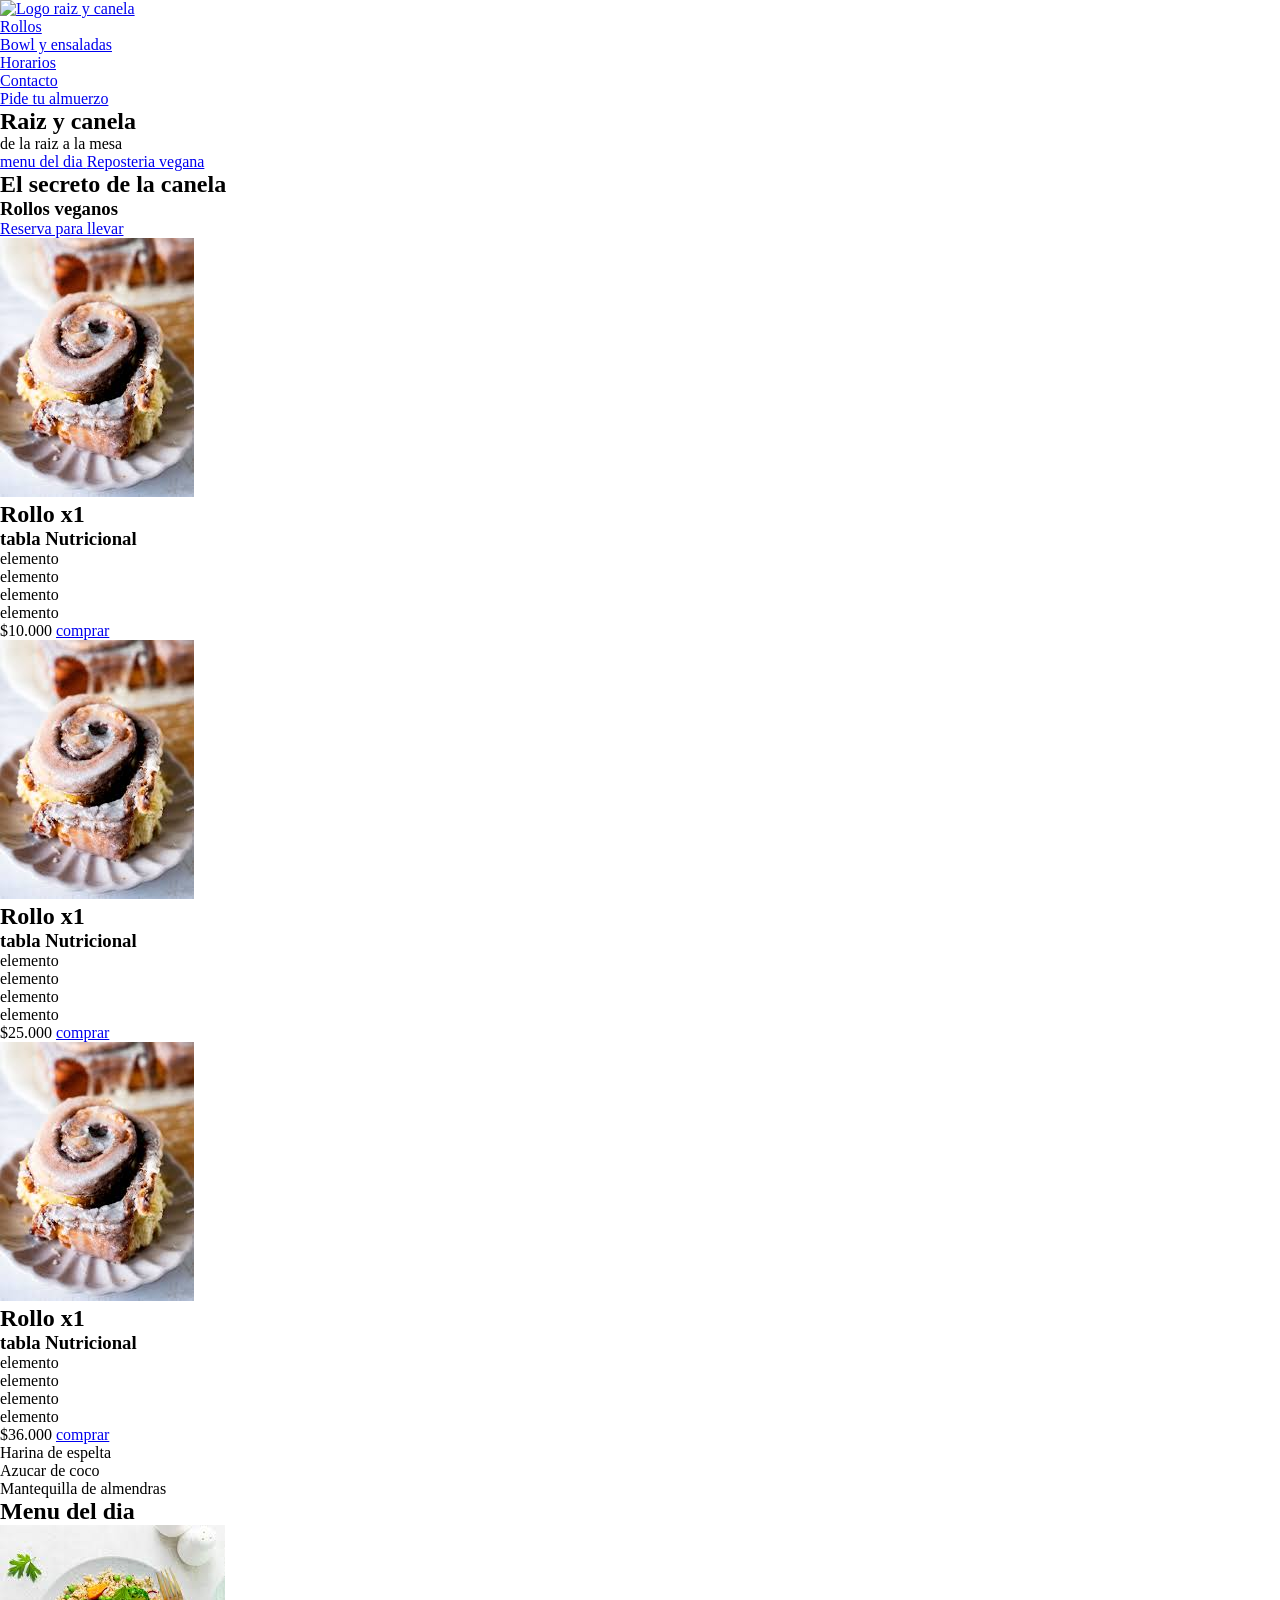
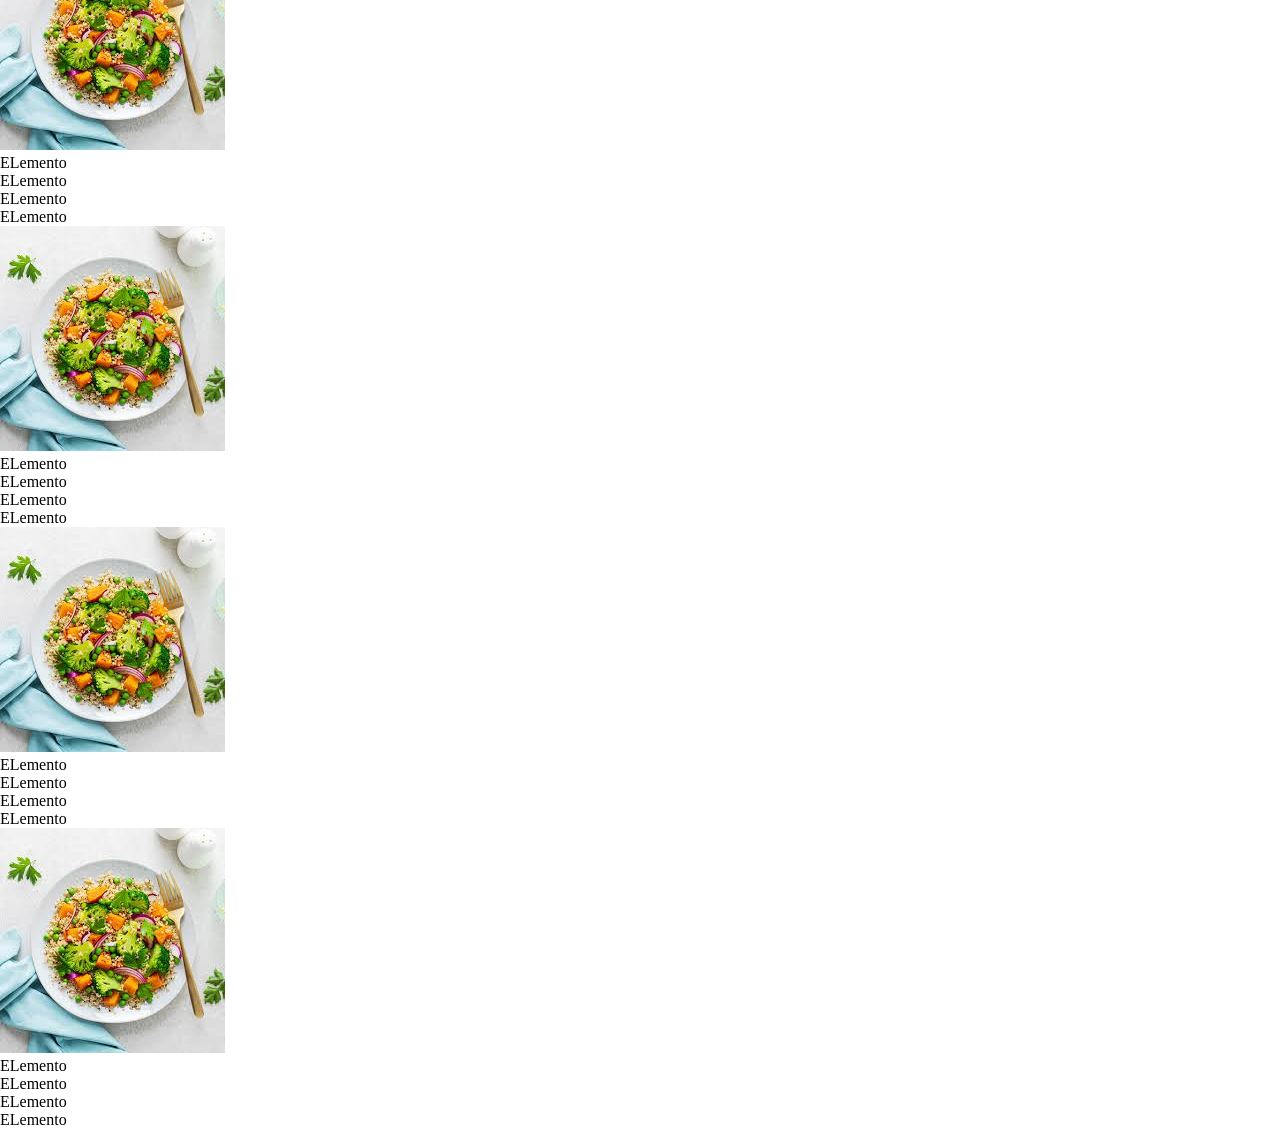
==== cafeteriavegana/home.html @ 57e5dc93 "Estructura header, hero, section de rollos" ====
<!DOCTYPE html>
<html lang="en">
<head>
    <meta charset="UTF-8">
    <meta name="viewport" content="width=device-width, initial-scale=1.0">
    <title>RAIZ Y CANELA | CAFETERIA</title>
    <link rel="stylesheet" href="style.css">
    <link rel="shortcut icon" href="img/faviconcafeteria.png" type="image/png">
</head>
<body>
    <header>
        <div class="logo">
            <a href="#">
                <img src="" alt="Logo raiz y canela">
            </a>
        </div>
        <nav>
            <ul>
                <li>
                    <a href="#">Rollos</a>
                </li>
                <li>
                    <a href="#">Bowl y ensaladas</a>
                </li>
                <li>
                     <a href="#">Horarios</a>
                </li>
                <li>
                     <a href="#">Contacto</a>
                </li>
            </ul>
        </nav>
        <div>
            <a href="https://wa.me/573206356365">Pide tu almuerzo</a>
        </div>
    </header>
    <section class="hero">
        <h1>Raiz y canela</h1>
        <p>de la raiz a la mesa</p>
        <div class="hero-botones">
            <a href="#">menu del dia </a>
            <a href="#">Reposteria vegana</a>
        </div>
    </section>
    <section class="Rollos">
        <div class="rollos-contenido">
            <div class="rollos-descripcion">
                <h2>El secreto de la canela</h2>
                <h3>Rollos veganos</h3>
                <a href="https://wa.me/573245672290">Reserva para llevar</a>
            </div>
            <div class="rollos-productos">
                <article class="produto">
                    <img src="img/foto-producto.jpg" alt="rollo de canela x1">
                    <h2>Rollo x1</h2>
                    <h3>tabla Nutricional</h3>
                    <ul>
                        <li>elemento</li>
                        <li>elemento</li>
                        <li>elemento</li>
                        <li>elemento</li>

                    </ul>
                    <div class="precio">
                        <span>$10.000</span>
                        <a href="https://wa.me/573104235567">comprar</a>
                    </div>
                </article>

                <article class="produto">
                    <img src="img/foto-producto.jpg" alt="rollo de canela x4">
                    <h2>Rollo x1</h2>
                    <h3>tabla Nutricional</h3>
                    <ul>
                        <li>elemento</li>
                        <li>elemento</li>
                        <li>elemento</li>
                        <li>elemento</li>

                    </ul>
                    <div class="precio">
                        <span>$25.000</span>
                        <a href="https://wa.me/573104235567">comprar</a>
                    </div>
                </article>

                <article class="produto">
                    <img src="img/foto-producto.jpg" alt="rollo de canela x6">
                    <h2>Rollo x1</h2>
                    <h3>tabla Nutricional</h3>
                    <ul>
                        <li>elemento</li>
                        <li>elemento</li>
                        <li>elemento</li>
                        <li>elemento</li>

                    </ul>
                    <div class="precio">
                        <span>$36.000</span>
                        <a href="https://wa.me/573104235567">comprar</a>
                    </div>
                </article>
            </div>
        </div>
        <div class="rollos-ingredientes">
            <div class="rollos-ingredientes">Harina de espelta</div>
            <div class="rollos-ingredientes">Azucar de coco</div>
            <div class="rollos-ingredientes">Mantequilla de almendras</div>
        </div>
    </section>
    <section class="menu-dia">
        <h2>Menu del dia</h2>
        <div class="menu-items">
            <article class="opcion-almuerzo">
                <img src="img/vegano.jpg" alt="Almuerzo tipo 1">
                <ul>
                    <li>ELemento</li>
                    <li>ELemento</li>
                    <li>ELemento</li>
                    <li>ELemento</li>
                </ul>
            </article>
             <article class="opcion-almuerzo">
                <img src="img/vegano.jpg" alt="Almuerzo tipo 1">
                <ul>
                    <li>ELemento</li>
                    <li>ELemento</li>
                    <li>ELemento</li>
                    <li>ELemento</li>
                </ul>
            </article> 
            <article class="opcion-almuerzo">
                <img src="img/vegano.jpg" alt="Almuerzo tipo 1">
                <ul>
                    <li>ELemento</li>
                    <li>ELemento</li>
                    <li>ELemento</li>
                    <li>ELemento</li>
                </ul>
            </article>
             <article class="opcion-almuerzo">
                <img src="img/vegano.jpg" alt="Almuerzo tipo 1">
                <ul>
                    <li>ELemento</li>
                    <li>ELemento</li>
                    <li>ELemento</li>
                    <li>ELemento</li>
                </ul>
            </article>
        </div>
    </section>
</body>
</html>
---- cafeteriavegana/style.css ----
*{
     margin: 0;
    padding: 0;
    box-sizing: border-box;
    
}
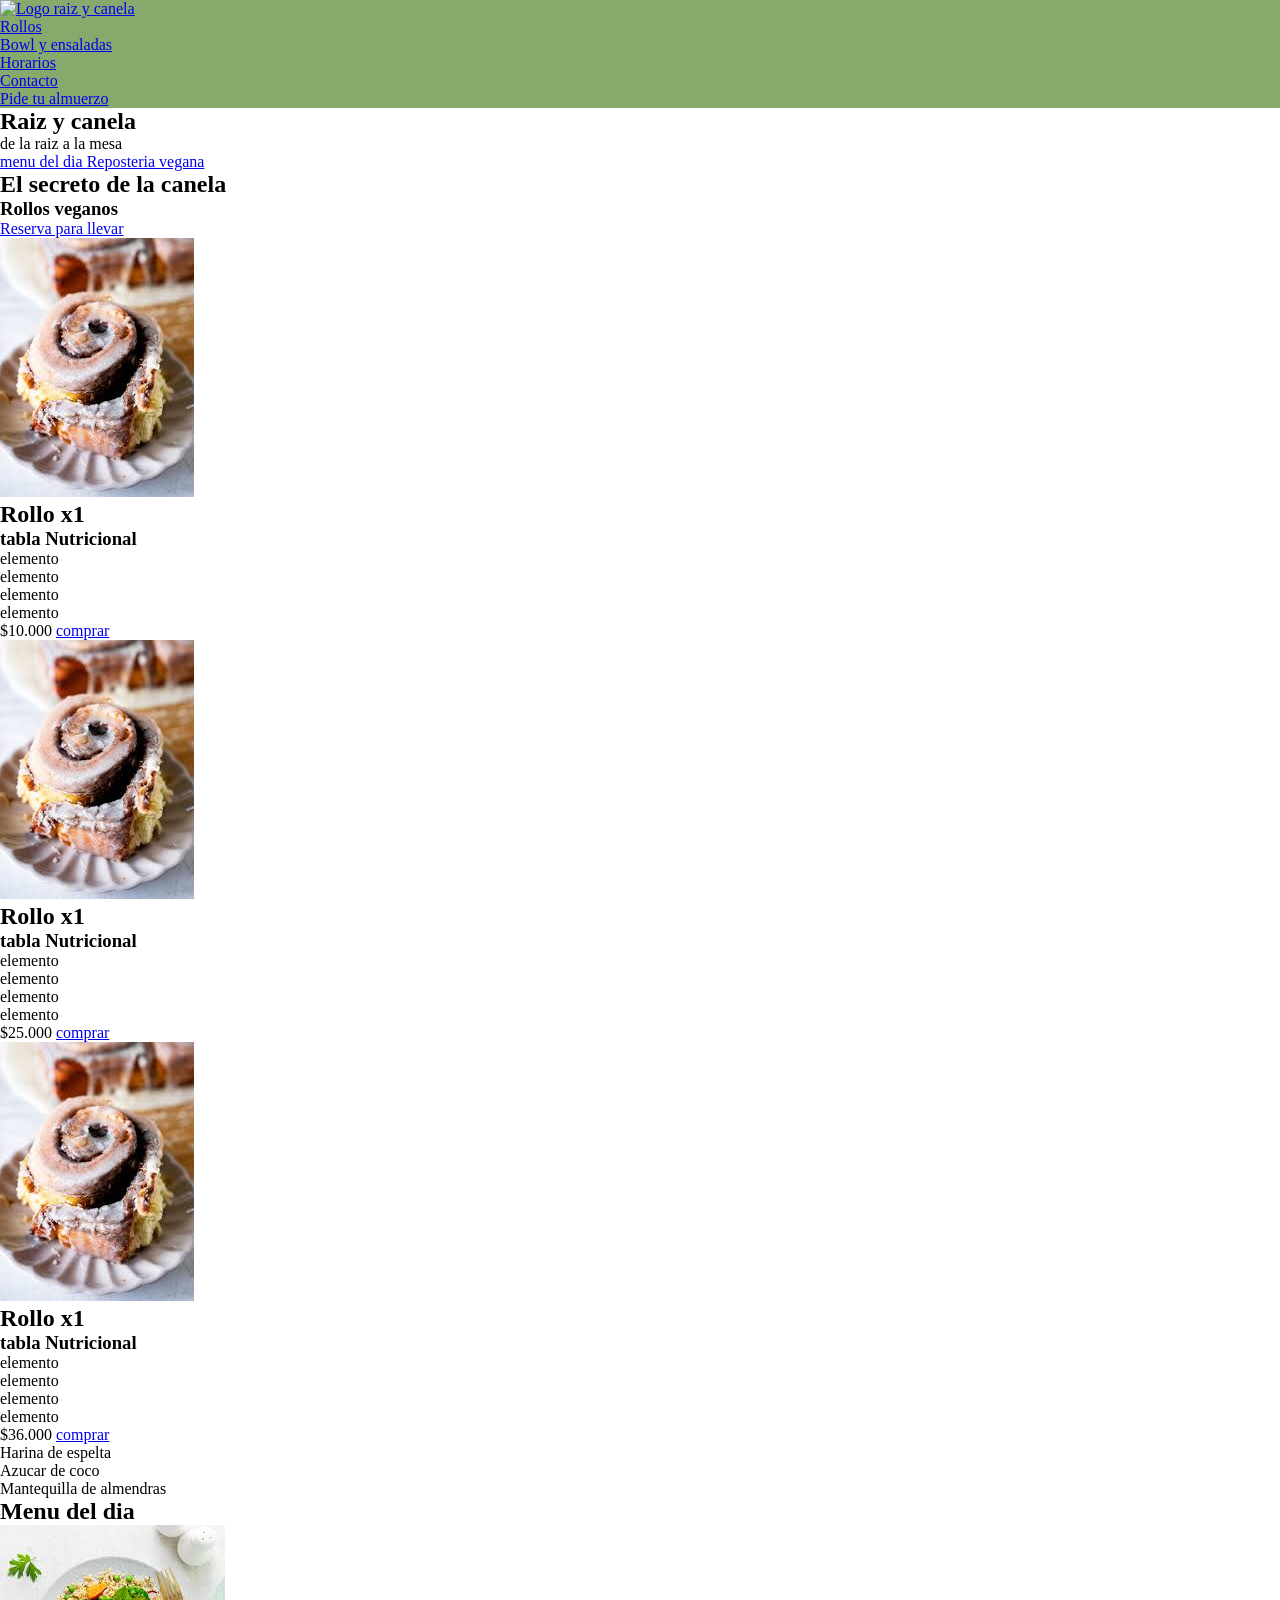
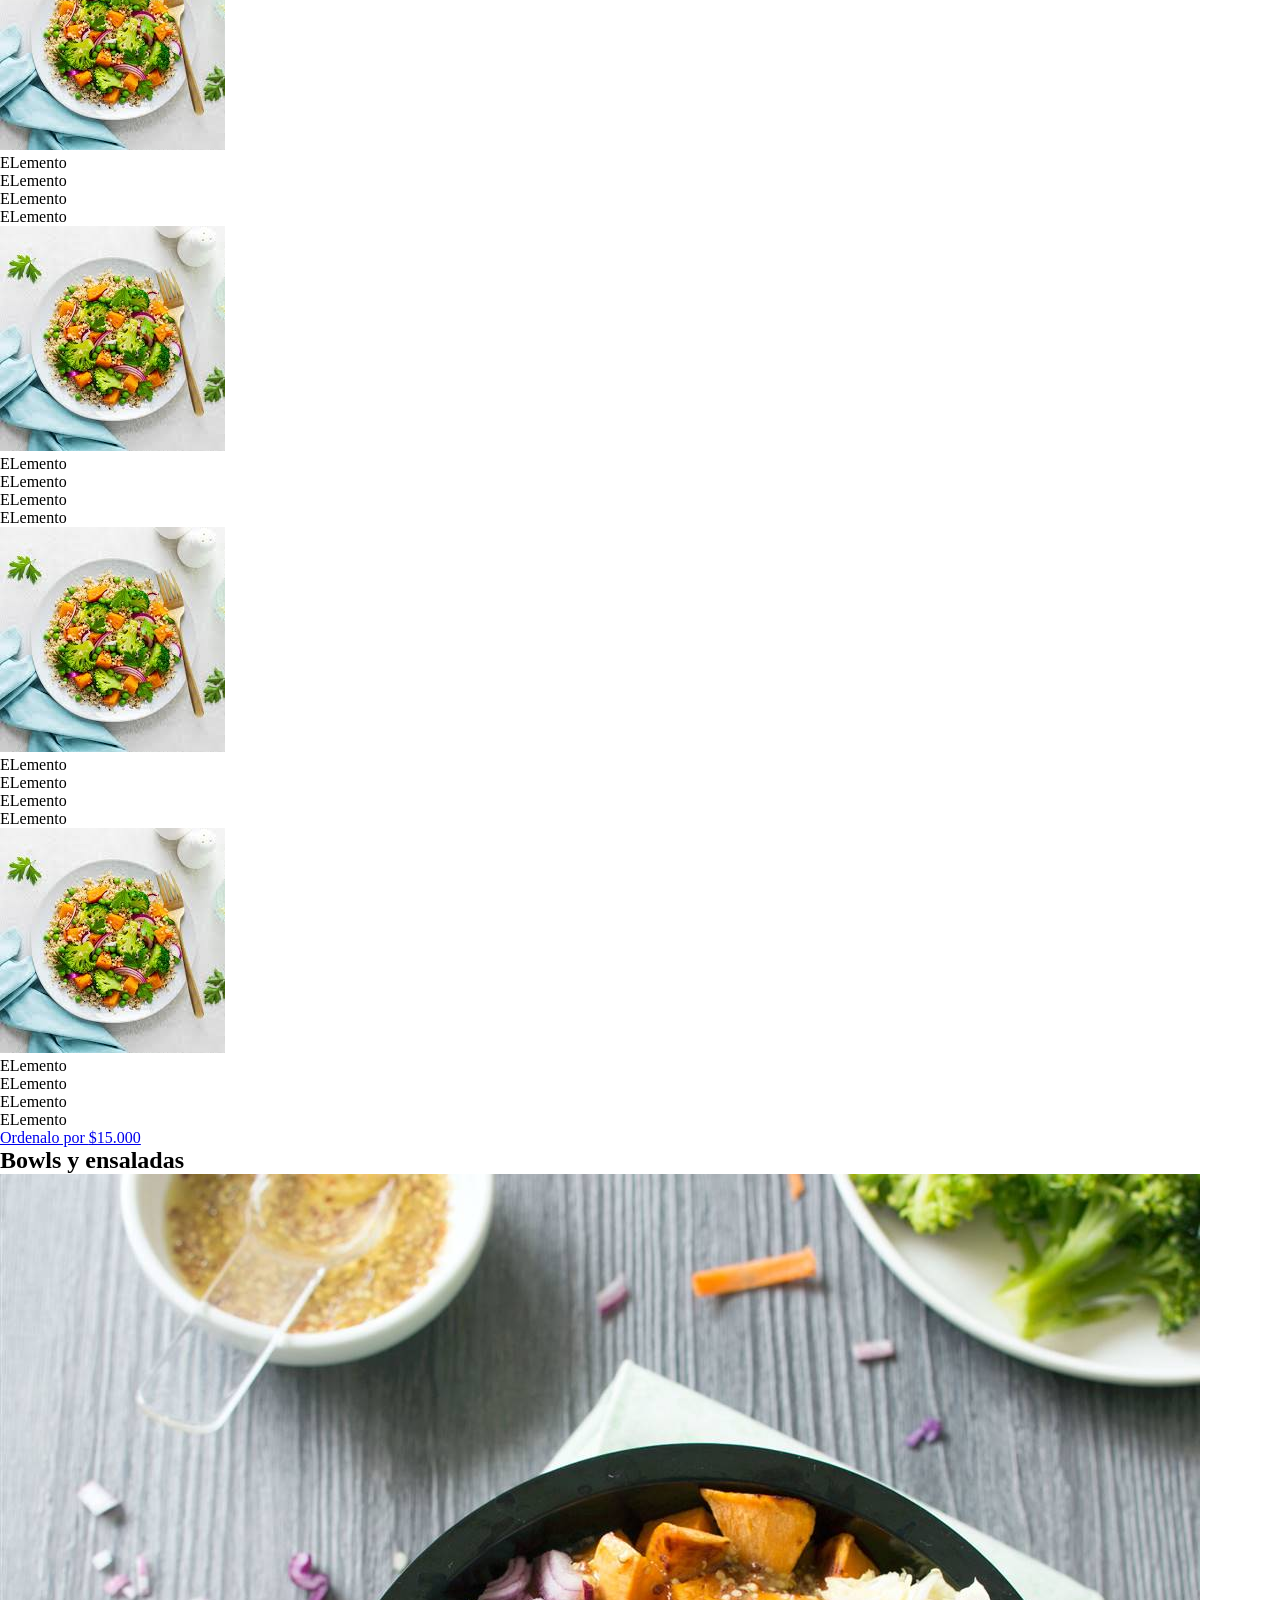
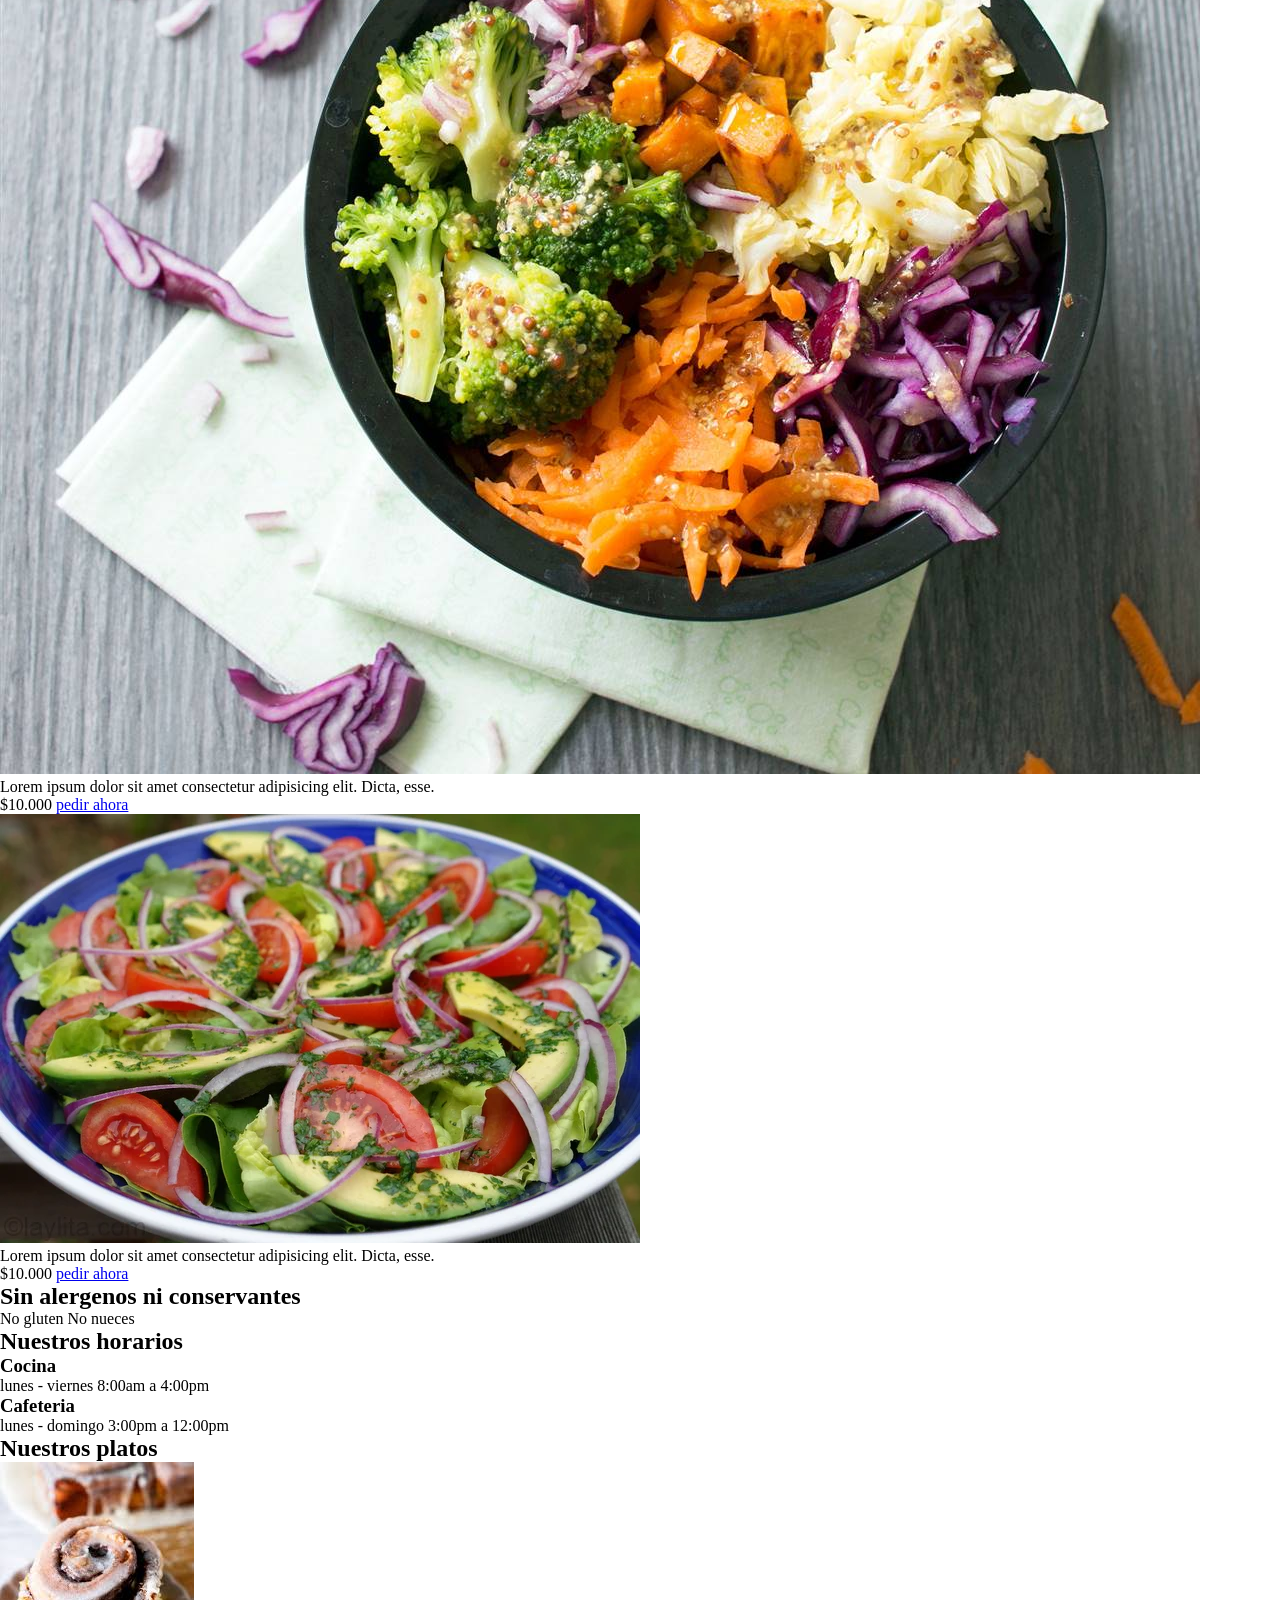
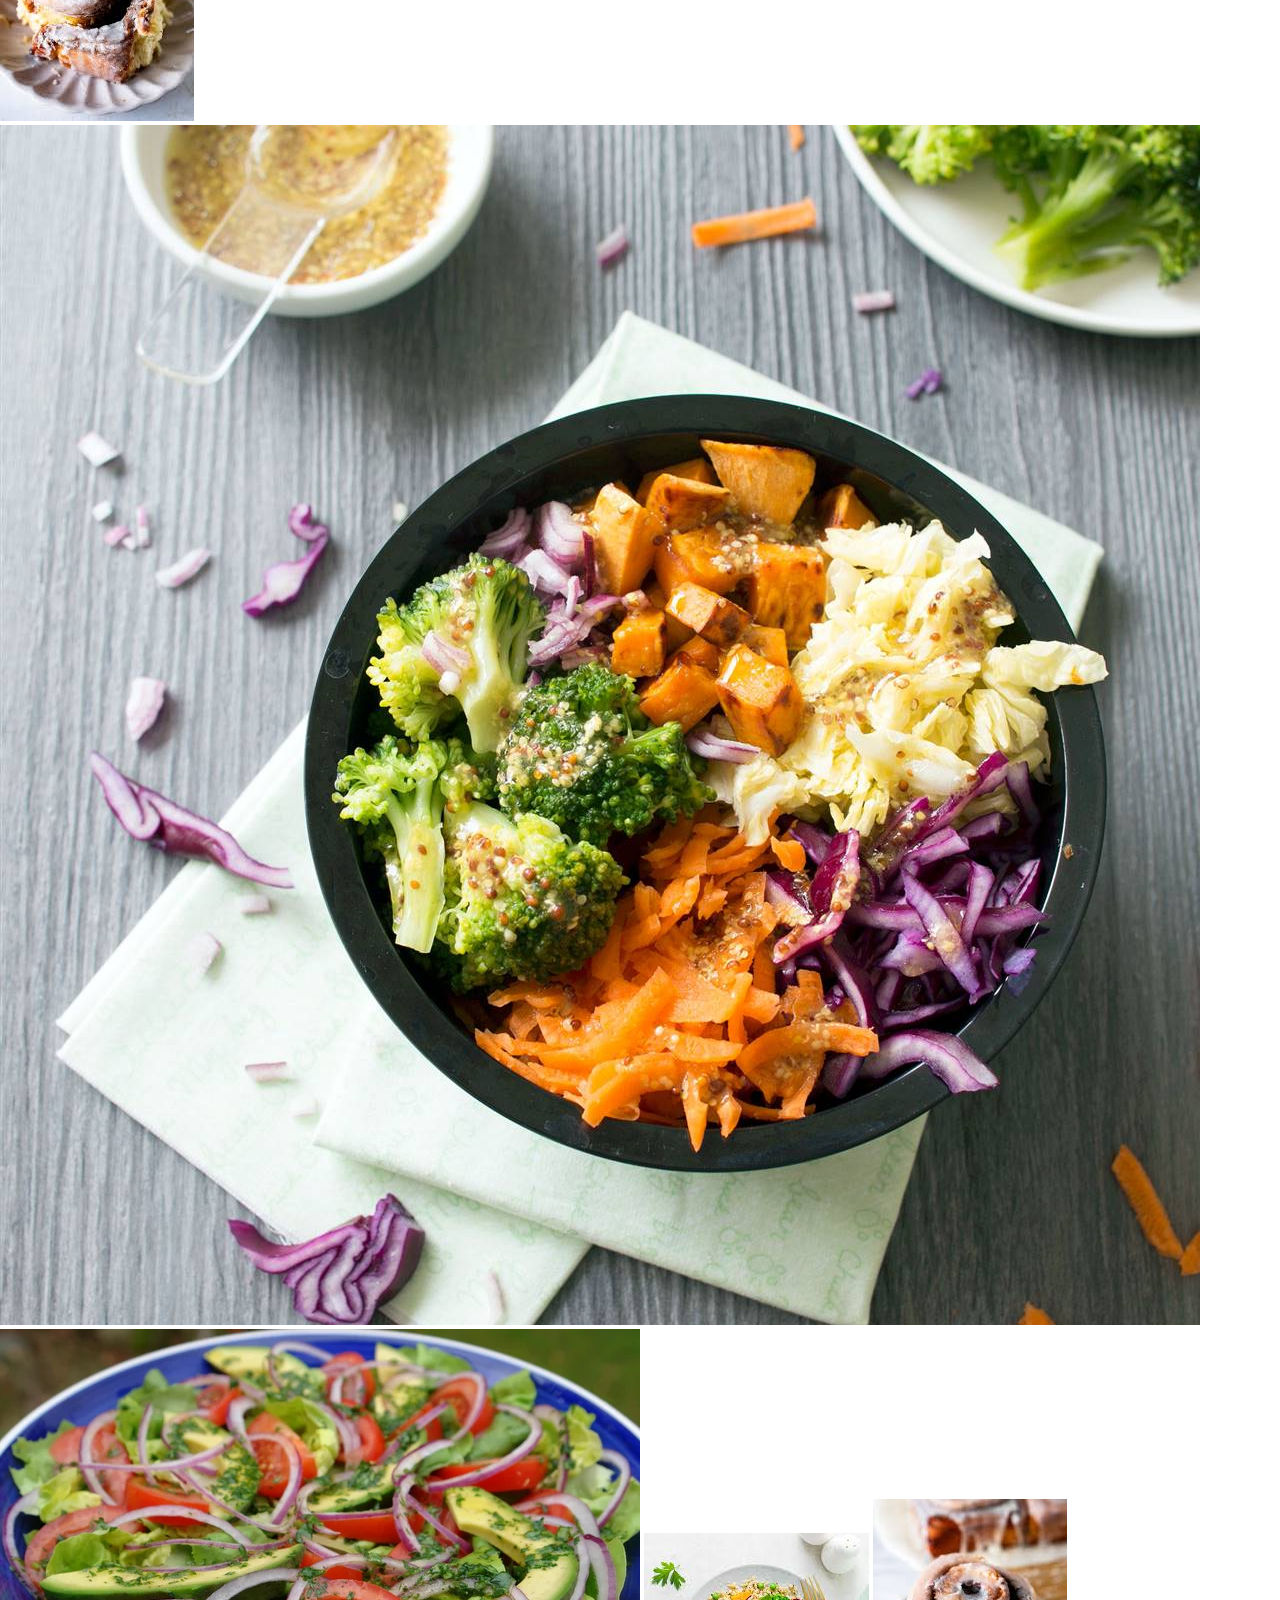
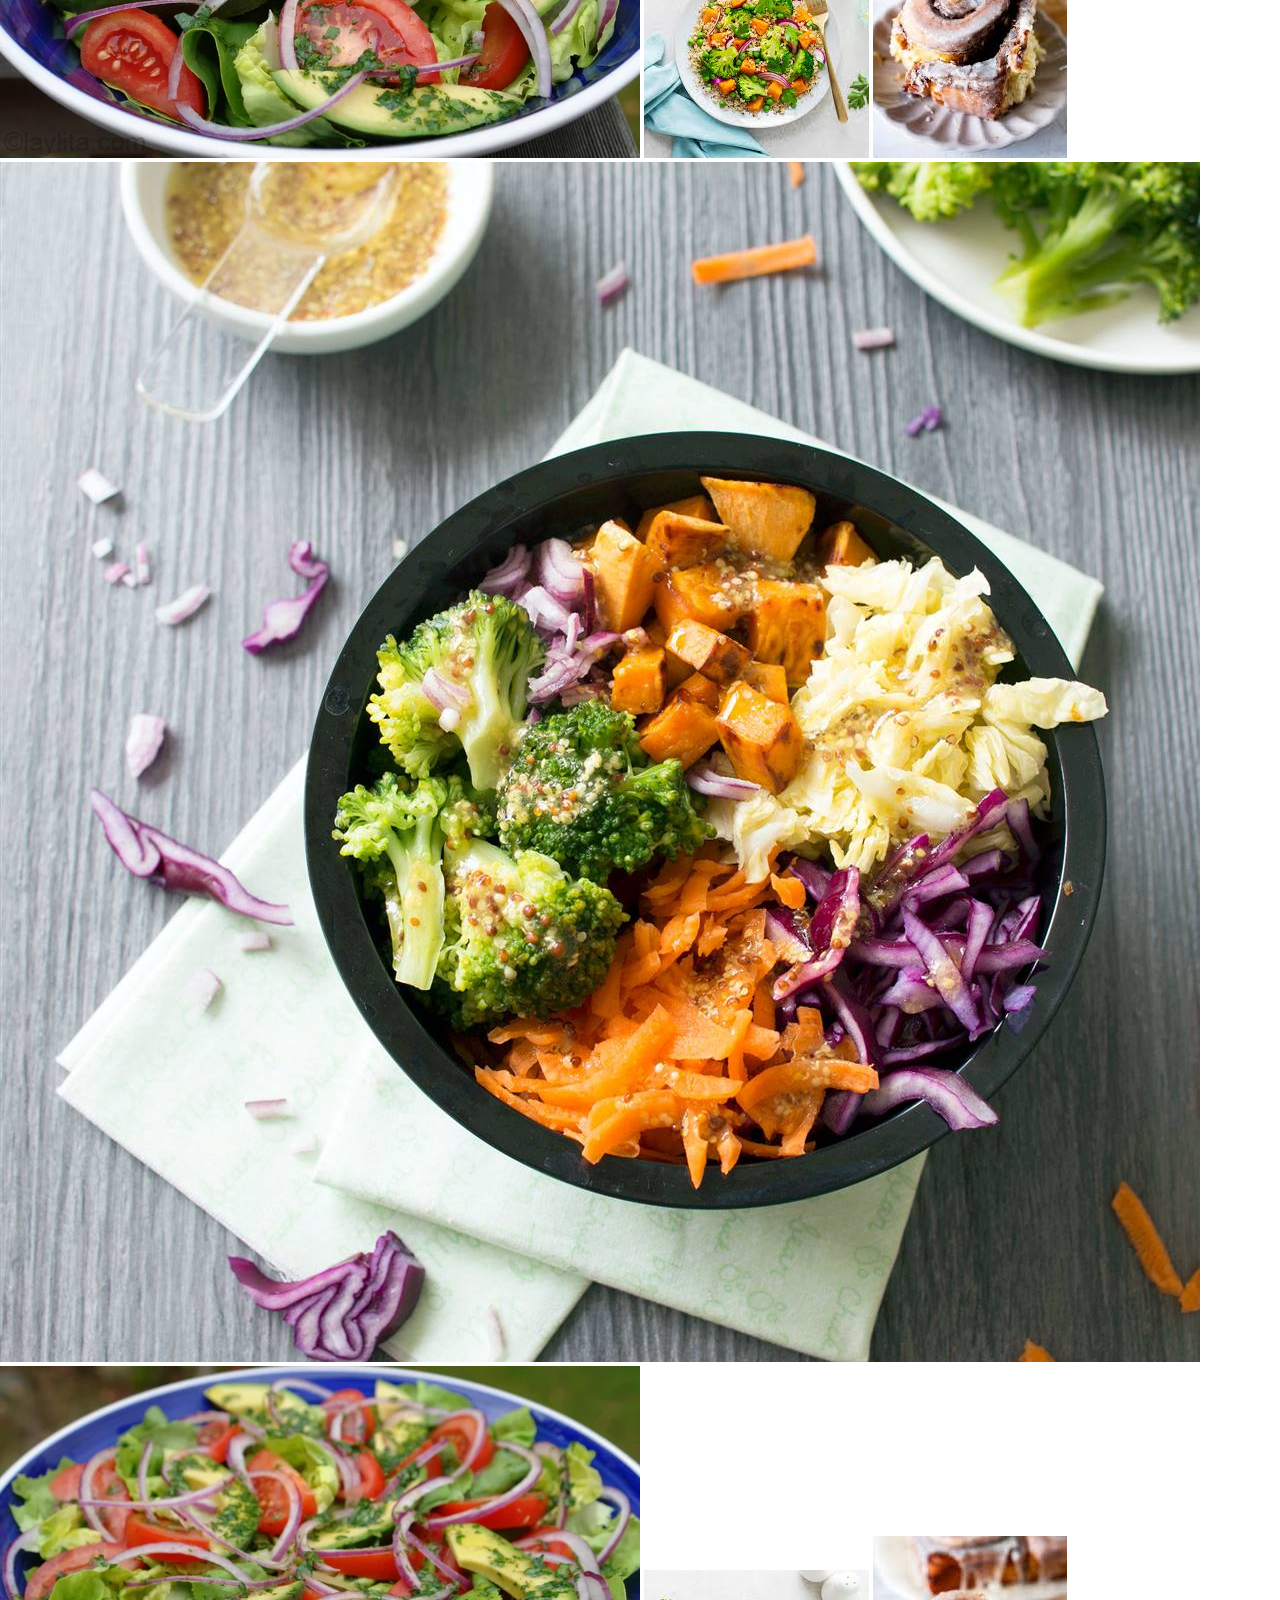
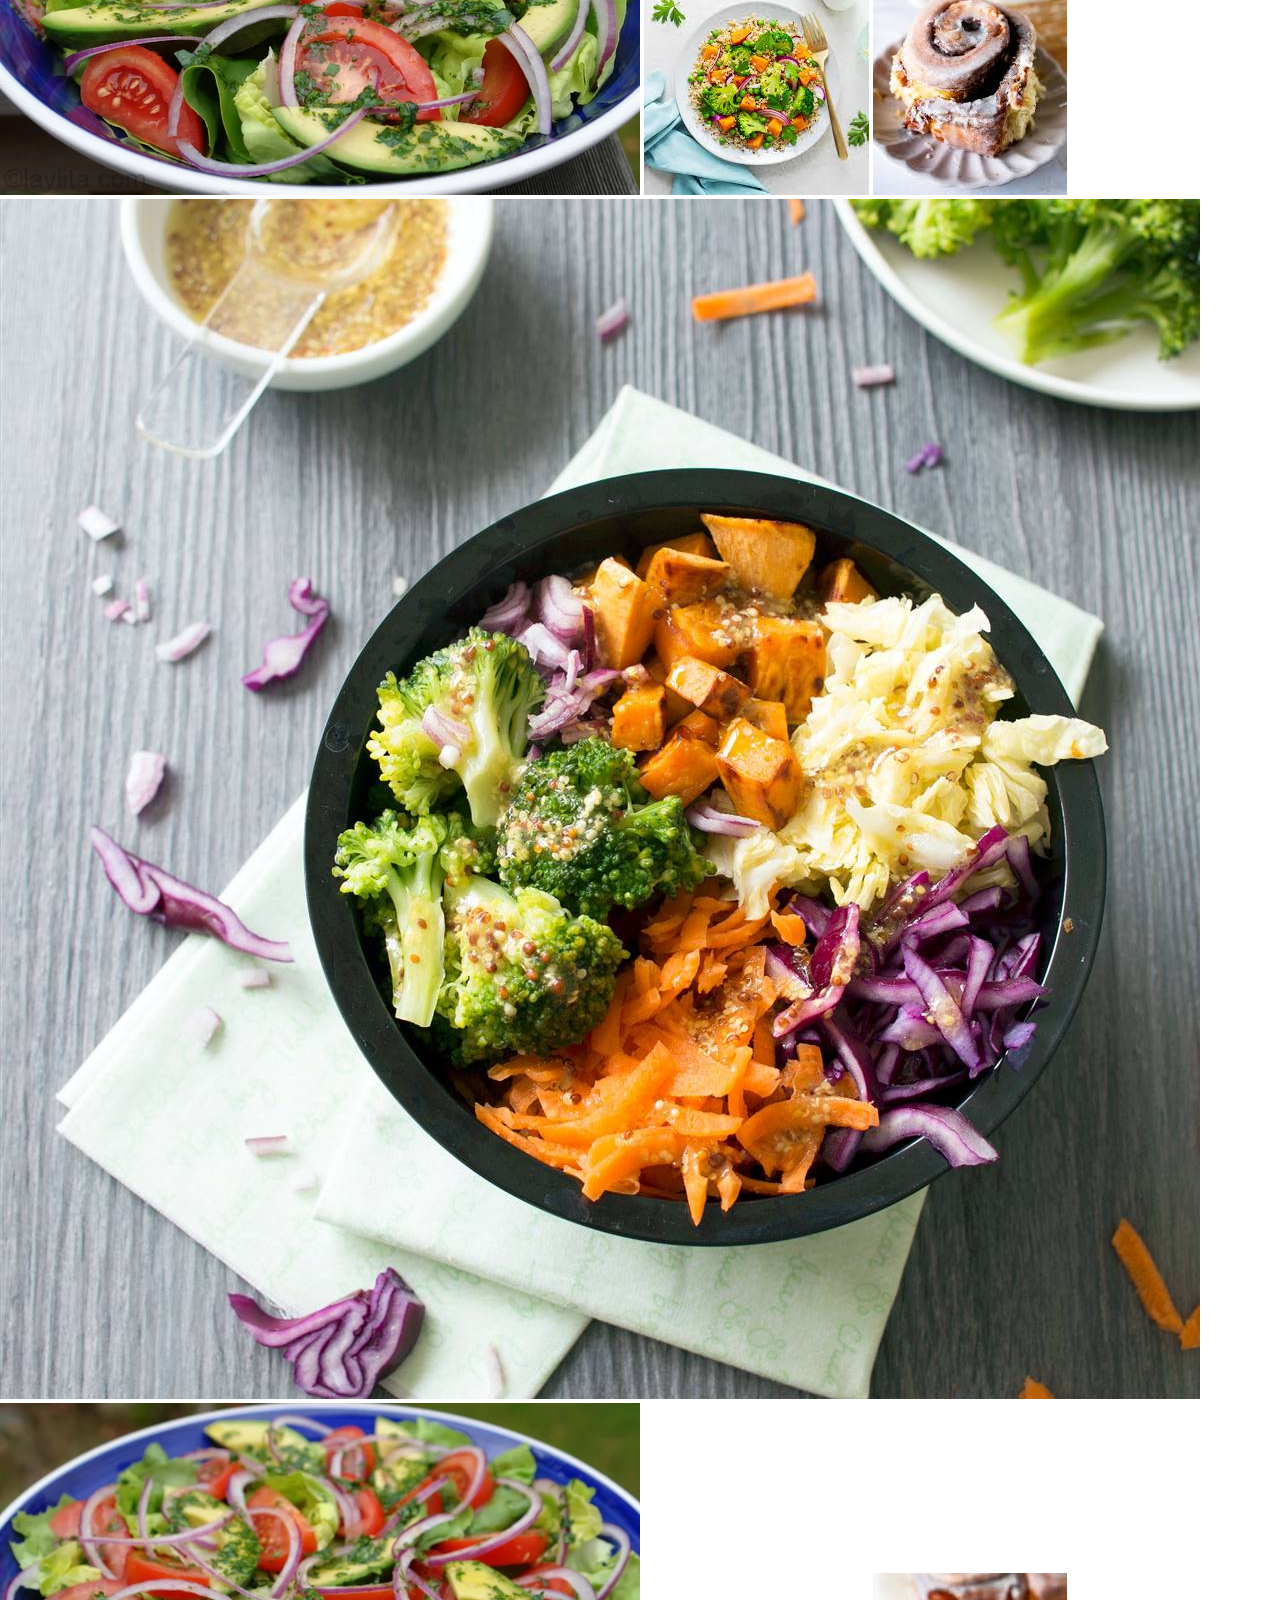
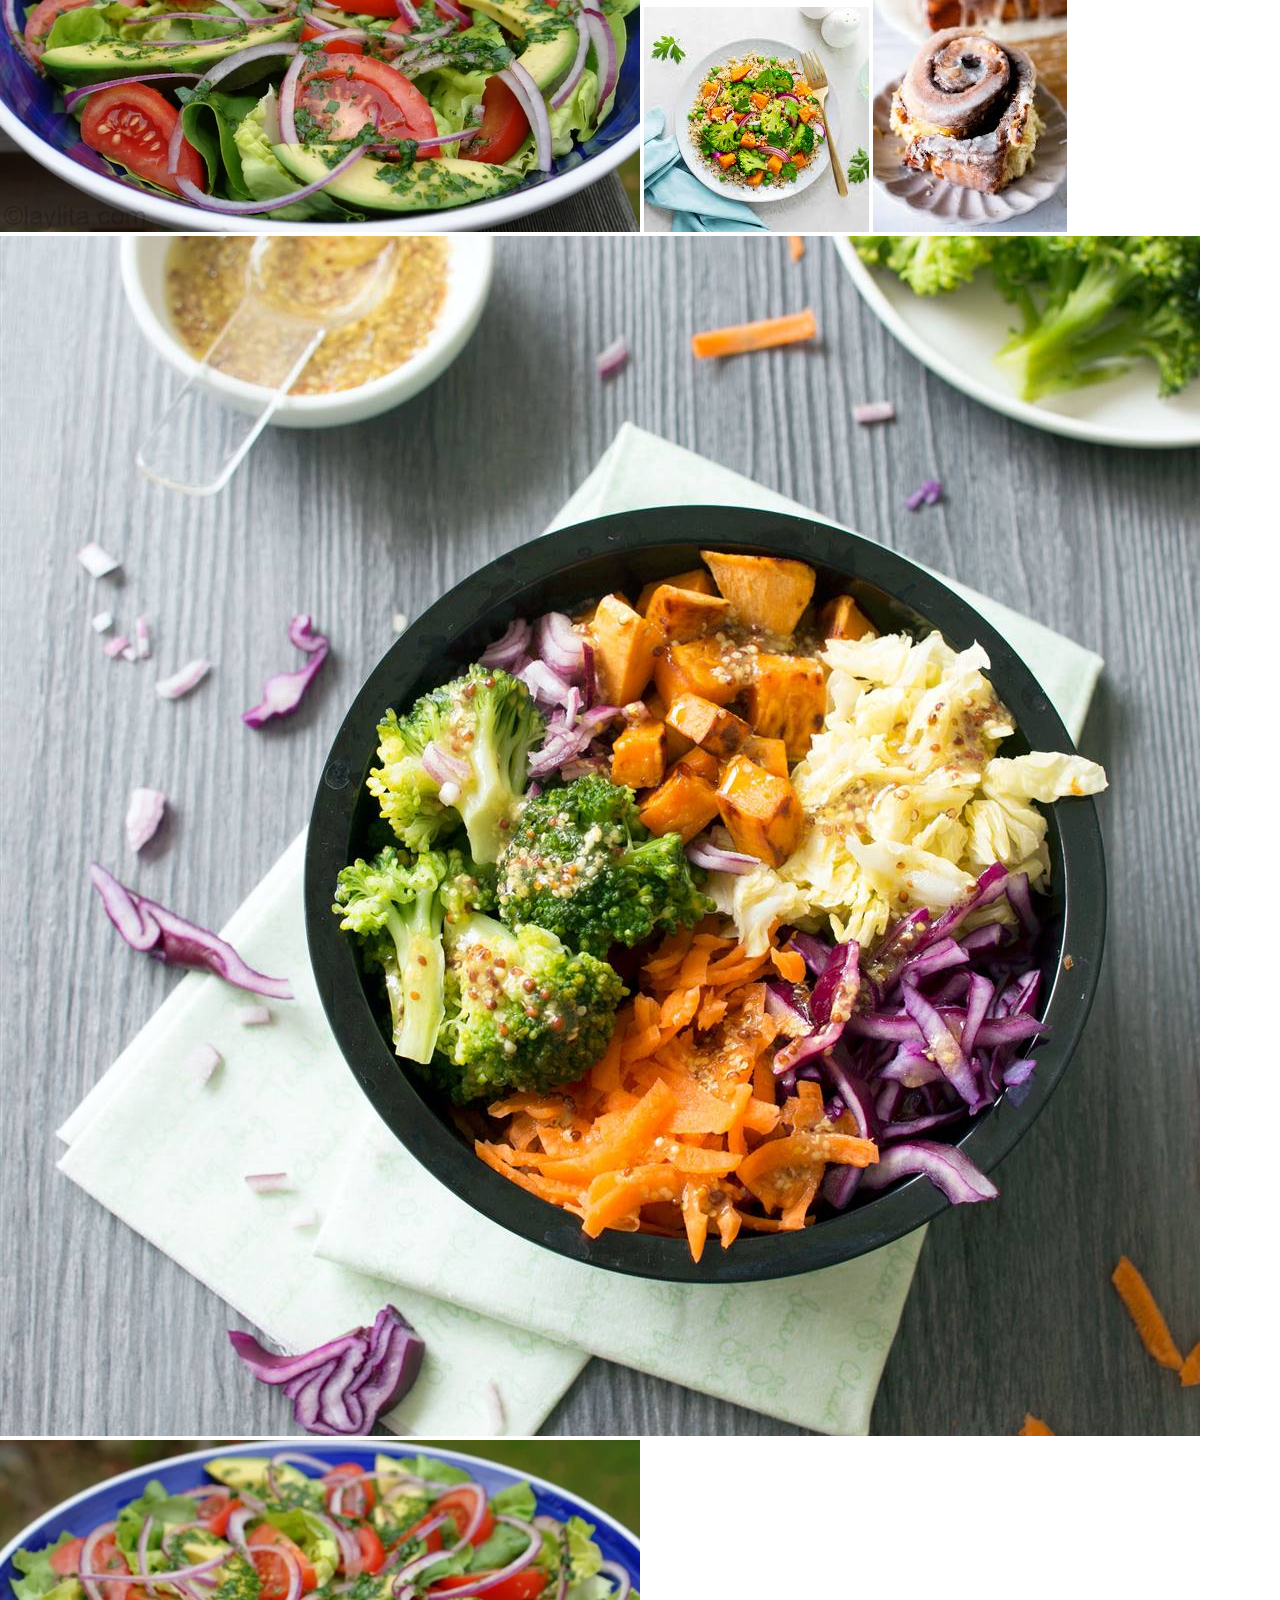
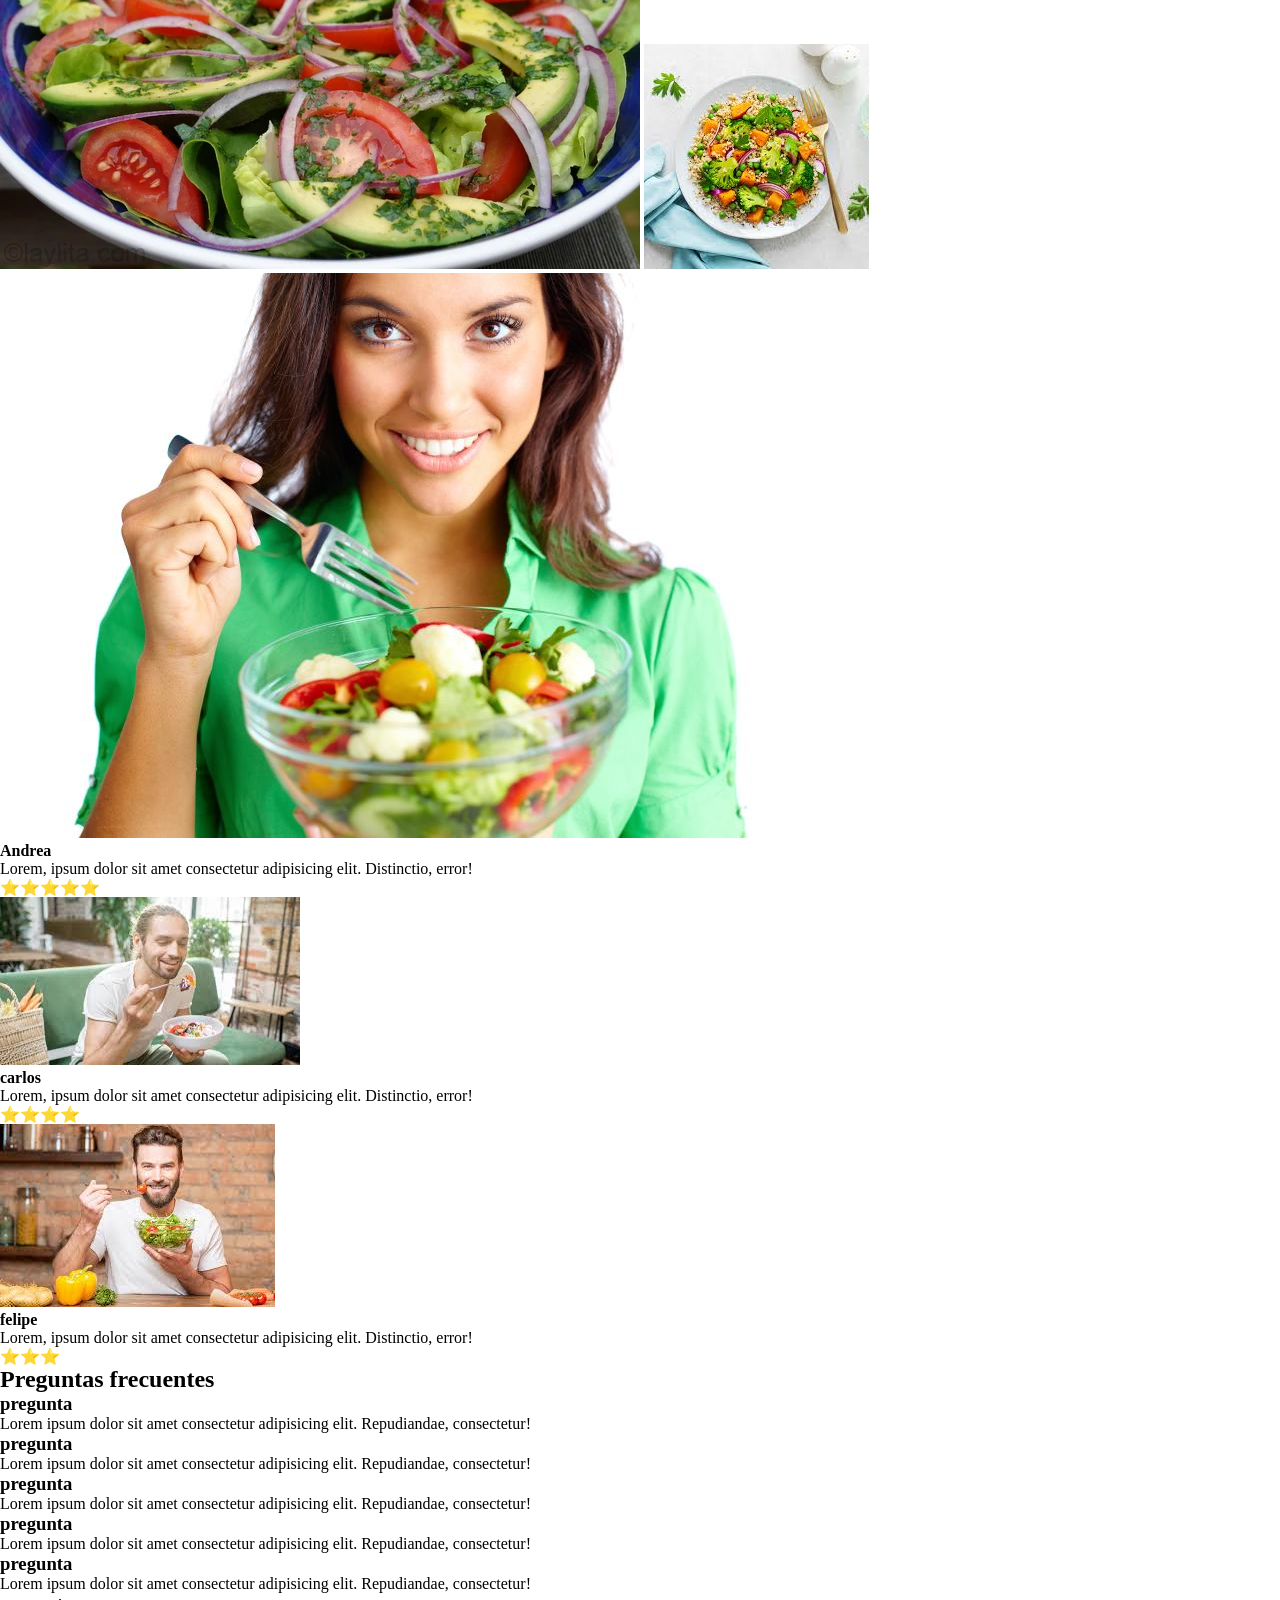
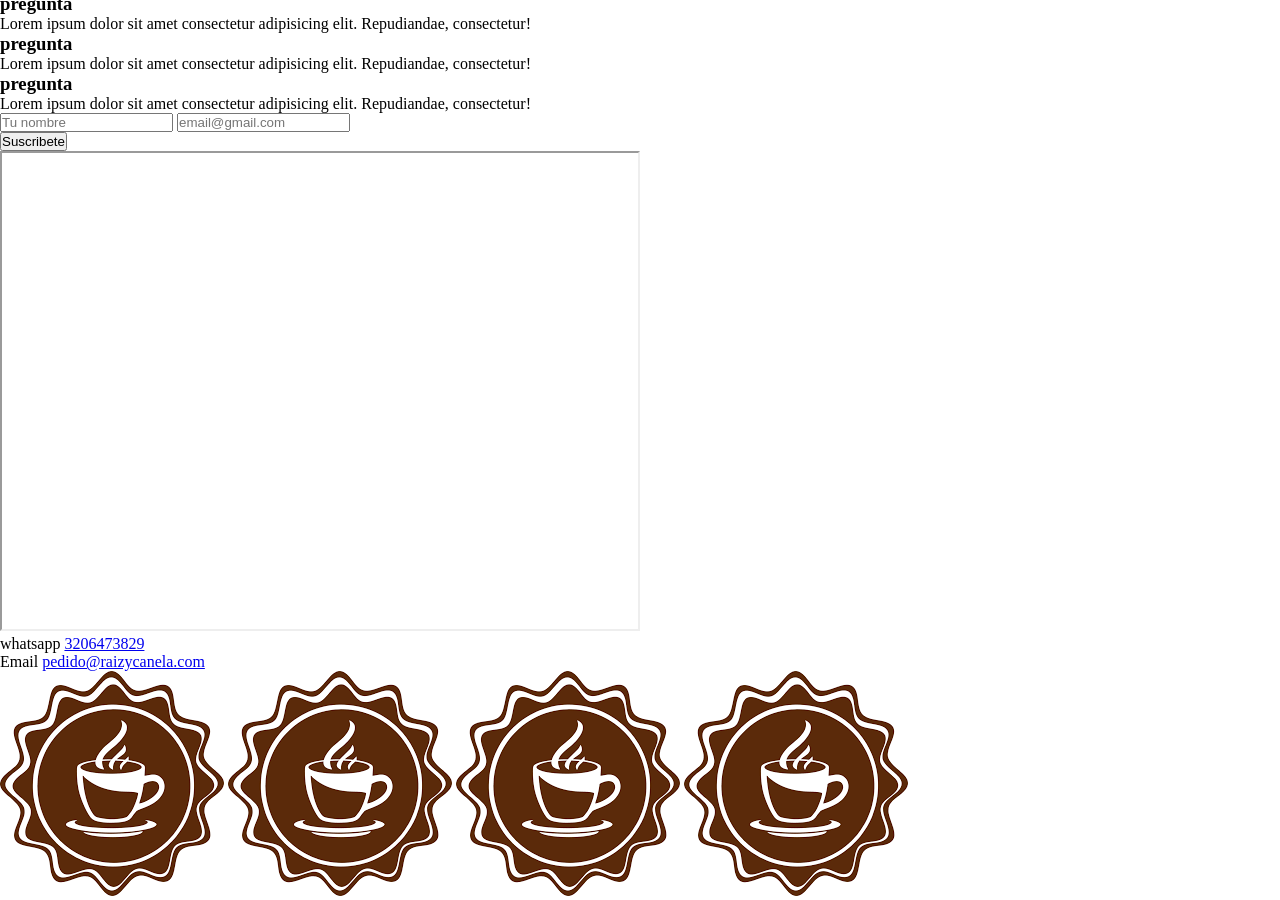
==== commit 8b7aa94f: "finalizacion maquetacion" ====
--- a/cafeteriavegana/home.html
+++ b/cafeteriavegana/home.html
@@ -121,7 +121,7 @@
                 </ul>
             </article>
              <article class="opcion-almuerzo">
-                <img src="img/vegano.jpg" alt="Almuerzo tipo 1">
+                <img src="img/vegano.jpg" alt="Almuerzo tipo 2">
                 <ul>
                     <li>ELemento</li>
                     <li>ELemento</li>
@@ -130,7 +130,7 @@
                 </ul>
             </article> 
             <article class="opcion-almuerzo">
-                <img src="img/vegano.jpg" alt="Almuerzo tipo 1">
+                <img src="img/vegano.jpg" alt="Almuerzo tipo 3">
                 <ul>
                     <li>ELemento</li>
                     <li>ELemento</li>
@@ -139,7 +139,7 @@
                 </ul>
             </article>
              <article class="opcion-almuerzo">
-                <img src="img/vegano.jpg" alt="Almuerzo tipo 1">
+                <img src="img/vegano.jpg" alt="Almuerzo tipo 4">
                 <ul>
                     <li>ELemento</li>
                     <li>ELemento</li>
@@ -148,6 +148,181 @@
                 </ul>
             </article>
         </div>
-    </section>
+        <a href="https://wa.me/573104235567">Ordenalo por <span> $15.000</span></a>
+    </section>
+    
+    <section class="bowls">
+        <div class="bowls-titulo">
+            <h2>Bowls y ensaladas</h2>
+        </div>
+        <div class="bowls-items">
+             <article class="bowls-items">
+                <img src="img/bowl.jpg" alt="producto bowl">
+                <p>Lorem ipsum dolor sit amet consectetur adipisicing elit. Dicta, esse.</p>
+                <span>$10.000
+                    <a href="https://wa.me/3206473256">pedir ahora</span></a>
+
+            </article>
+            <article class="ensalada-items">
+                <img src="img/ensalda.jpg" alt="producto ensalada">
+                <p>Lorem ipsum dolor sit amet consectetur adipisicing elit. Dicta, esse.</p>
+                <span>$10.000
+                    <a href="https://wa.me/3206473256">pedir ahora</span></a>
+
+            </article>
+        </div>
+
+    </section>
+    <section class="mensaje-alergenos">
+        <h2>Sin alergenos ni conservantes</h2>
+        <div class="alergenos-items">
+            <span>No gluten</span>
+            <span>No nueces</span>
+        </div>
+    </section>
+    <section class="Horarios">
+        <h2>Nuestros horarios</h2>
+        <div class="horarios-areas">
+            <div class="horarios-cocina">
+                <h3>Cocina</h3>
+                <p>
+                    lunes - viernes
+                    8:00am a 4:00pm
+                </p>
+            </div>
+            <div class="horarios-cafeteria">
+                <h3>Cafeteria</h3>
+                <p>
+                    lunes - domingo
+                    3:00pm a 12:00pm
+                </p>
+            </div>
+        </div>
+    </section>
+
+    <section class="Nuestros-platos">
+        <div class="platos-titulo">
+            <h2>Nuestros platos</h2>
+        </div>
+        <div class="Platos-galeria">
+            <img src="img/foto-producto.jpg" alt="imagen galeria de platos">
+            <img src="img/bowl.jpg" alt="imagen galeria de platos">
+            <img src="img/ensalda.jpg" alt="imagen galeria de platos">
+            <img src="img/vegano.jpg" alt="imagen galeria de platos">
+
+            <img src="img/foto-producto.jpg" alt="imagen galeria de platos">
+            <img src="img/bowl.jpg" alt="imagen galeria de platos">
+            <img src="img/ensalda.jpg" alt="imagen galeria de platos">
+            <img src="img/vegano.jpg" alt="imagen galeria de platos">
+
+            <img src="img/foto-producto.jpg" alt="imagen galeria de platos">
+            <img src="img/bowl.jpg" alt="imagen galeria de platos">
+            <img src="img/ensalda.jpg" alt="imagen galeria de platos">
+            <img src="img/vegano.jpg" alt="imagen galeria de platos">
+
+            <img src="img/foto-producto.jpg" alt="imagen galeria de platos">
+            <img src="img/bowl.jpg" alt="imagen galeria de platos">
+            <img src="img/ensalda.jpg" alt="imagen galeria de platos">
+            <img src="img/vegano.jpg" alt="imagen galeria de platos">
+
+
+        </div>
+    </section>
+    <section class="Testimonio">
+        <article class="testimonio">
+            <div class="testimonio-identificacion">
+                <img src="img/testimonio.jpg" alt="foto persona perfil">
+                <h4>Andrea</h4>
+            </div>
+            <p>Lorem, ipsum dolor sit amet consectetur adipisicing elit. Distinctio, error!</p>
+            <span>⭐⭐⭐⭐⭐</span>
+        </article>
+
+        <article class="testimonio">
+            <div class="testimonio-identificacion">
+                <img src="img/testimoni2.jpg" alt="foto persona perfil">
+                <h4>carlos</h4>
+            </div>
+            <p>Lorem, ipsum dolor sit amet consectetur adipisicing elit. Distinctio, error!</p>
+            <span>⭐⭐⭐⭐</span>
+        </article>
+
+        <article class="testimonio">
+            <div class="testimonio-identificacion">
+                <img src="img/testimonio3.jpg" alt="foto persona perfil">
+                <h4>felipe</h4>
+            </div>
+            <p>Lorem, ipsum dolor sit amet consectetur adipisicing elit. Distinctio, error!</p>
+            <span>⭐⭐⭐</span>
+        </article>
+        <section class="preguntas-frecuentes" >
+            <h2>Preguntas frecuentes</h2>
+            <article class="pregunta-items">
+                <h3>pregunta</h3>
+                <p>Lorem ipsum dolor sit amet consectetur adipisicing elit. Repudiandae, consectetur!</p>
+            </article>
+
+            <article class="pregunta-items">
+                <h3>pregunta</h3>
+                <p>Lorem ipsum dolor sit amet consectetur adipisicing elit. Repudiandae, consectetur!</p>
+            </article>
+
+            <article class="pregunta-items">
+                <h3>pregunta</h3>
+                <p>Lorem ipsum dolor sit amet consectetur adipisicing elit. Repudiandae, consectetur!</p>
+            </article>
+
+            <article class="pregunta-items">
+                <h3>pregunta</h3>
+                <p>Lorem ipsum dolor sit amet consectetur adipisicing elit. Repudiandae, consectetur!</p>
+            </article>
+
+            <article class="pregunta-items">
+                <h3>pregunta</h3>
+                <p>Lorem ipsum dolor sit amet consectetur adipisicing elit. Repudiandae, consectetur!</p>
+            </article>
+
+            <article class="pregunta-items">
+                <h3>pregunta</h3>
+                <p>Lorem ipsum dolor sit amet consectetur adipisicing elit. Repudiandae, consectetur!</p>
+            </article>
+
+            <article class="pregunta-items">
+                <h3>pregunta</h3>
+                <p>Lorem ipsum dolor sit amet consectetur adipisicing elit. Repudiandae, consectetur!</p>
+            </article>
+
+            <article class="pregunta-items">
+                <h3>pregunta</h3>
+                <p>Lorem ipsum dolor sit amet consectetur adipisicing elit. Repudiandae, consectetur!</p>
+            </article>
+
+        </section>
+
+    </section>
+    <section class="suscripcion">
+        <div class="formulario">
+            <input type="text" name="nombre" id="nombre" placeholder="Tu nombre">
+            <input type="email" name="email" id="email" placeholder="email@gmail.com">
+        </div>
+        <button type="submit">Suscribete</button>
+    </section>
+    <footer>
+        <div class="mapa">
+            <iframe src="https://www.google.com/maps/d/u/0/embed?mid=18TowqOUd2_K_MNoz0WRYrLm7L1v9RG4&ehbc=2E312F" width="640" height="480"></iframe>
+        </div>
+        <div class="informacion">
+            <ul>
+                <li>whatsapp <a href="#">3206473829</a></li>
+                <li>Email <a href="#">pedido@raizycanela.com</a></li>
+            </ul>
+        </div>
+        <div class="redes">
+            <img src="img/faviconcafeteria.png" alt="facebook">
+            <img src="img/faviconcafeteria.png" alt="instagra">
+            <img src="img/faviconcafeteria.png" alt="facebook">
+            <img src="img/faviconcafeteria.png" alt="facebook">
+        </div>
+    </footer>
 </body>
 </html>
--- a/cafeteriavegana/style.css
+++ b/cafeteriavegana/style.css
@@ -3,4 +3,26 @@
     padding: 0;
     box-sizing: border-box;
     
+}
+
+@import url("https://fonts.googleapis.com/css2?family=Montserrat:wght@300;400&family=Playlist+Script&display=swap");
+
+@import url("https://fonts.googleapis.com/css2?family=Montserrat:wght@300;400&family=Playlist+Script&display=swap");
+
+:root{
+    --color-fondo-principal: #FDF5E6;
+    --color-texto-principal: #6E4228;
+    --color-detalle-verde: #87A96B;
+
+    --fuente-titulos: 'Montserrat';
+    --fuente-parrafos: 'Open sans';
+
+}
+
+header{
+    background-color: var(--color-detalle-verde);
+}
+
+.logo img{
+    height: 50px;
 }
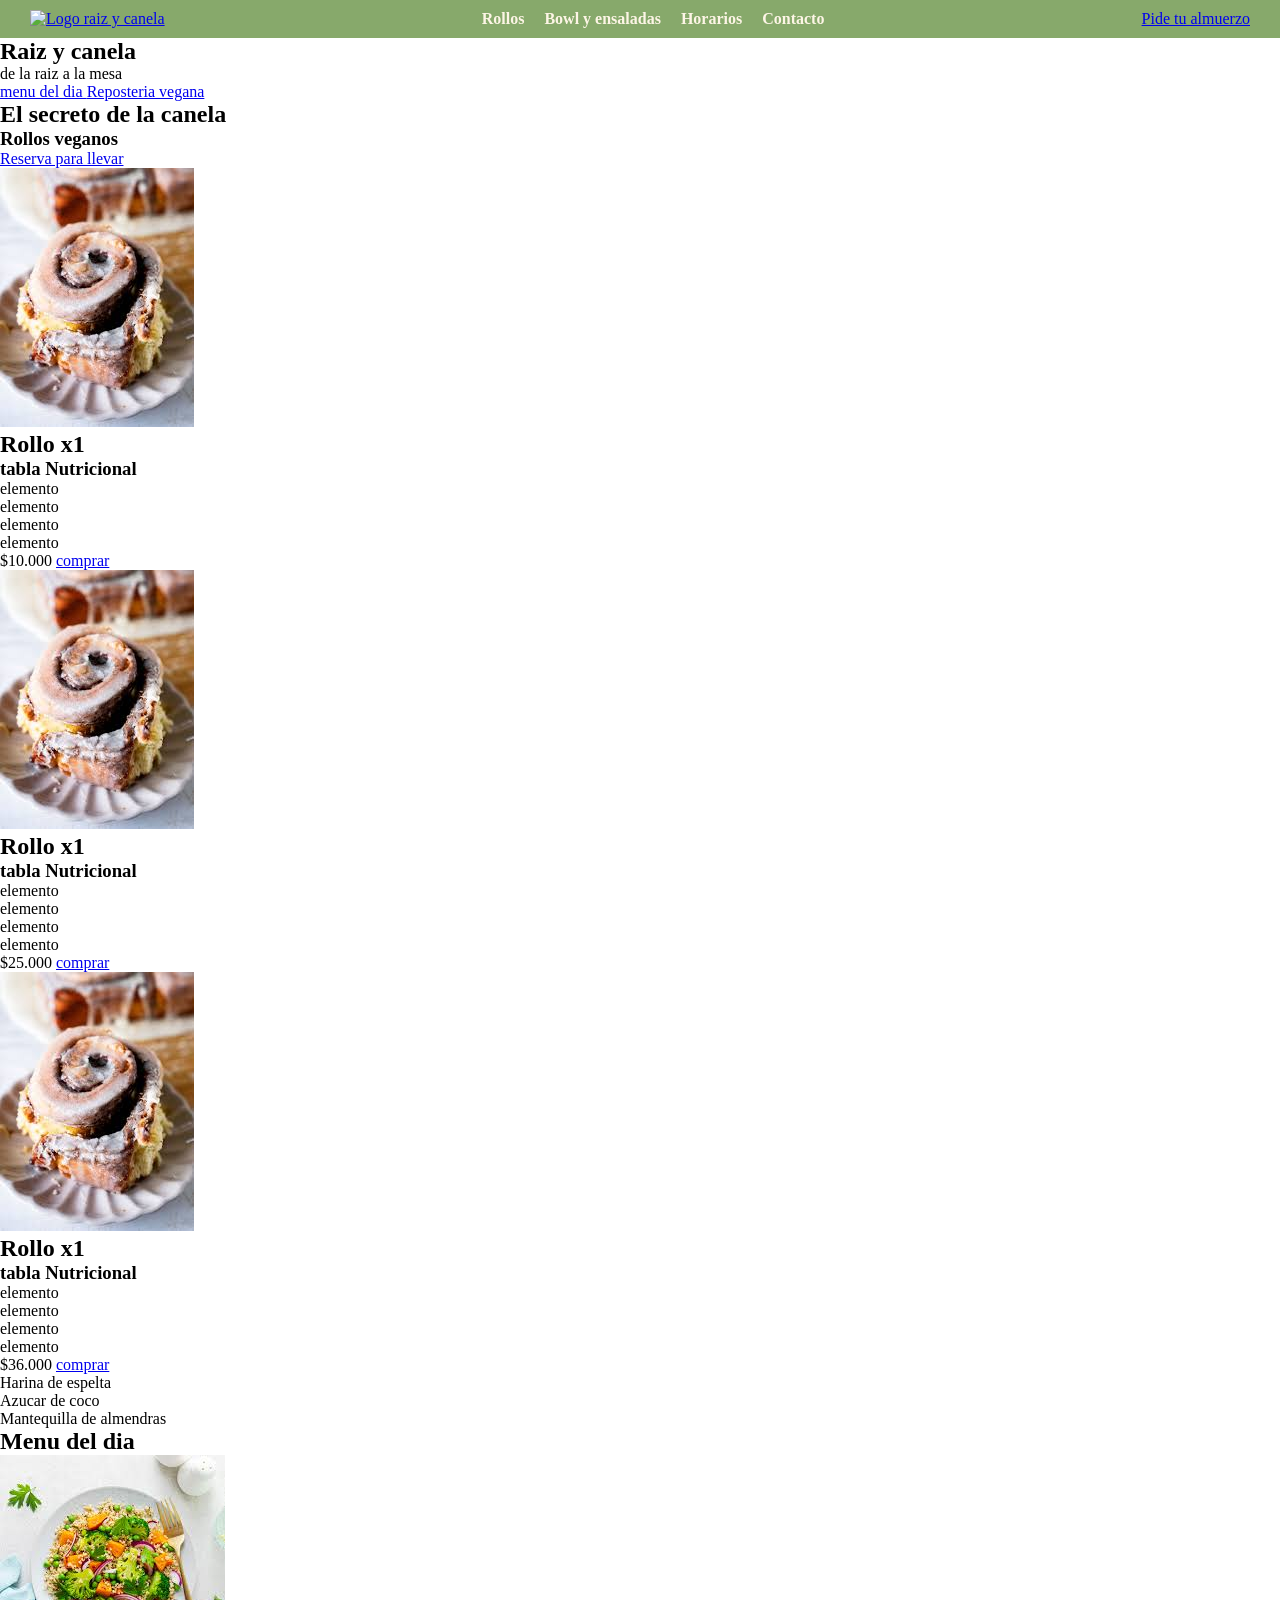
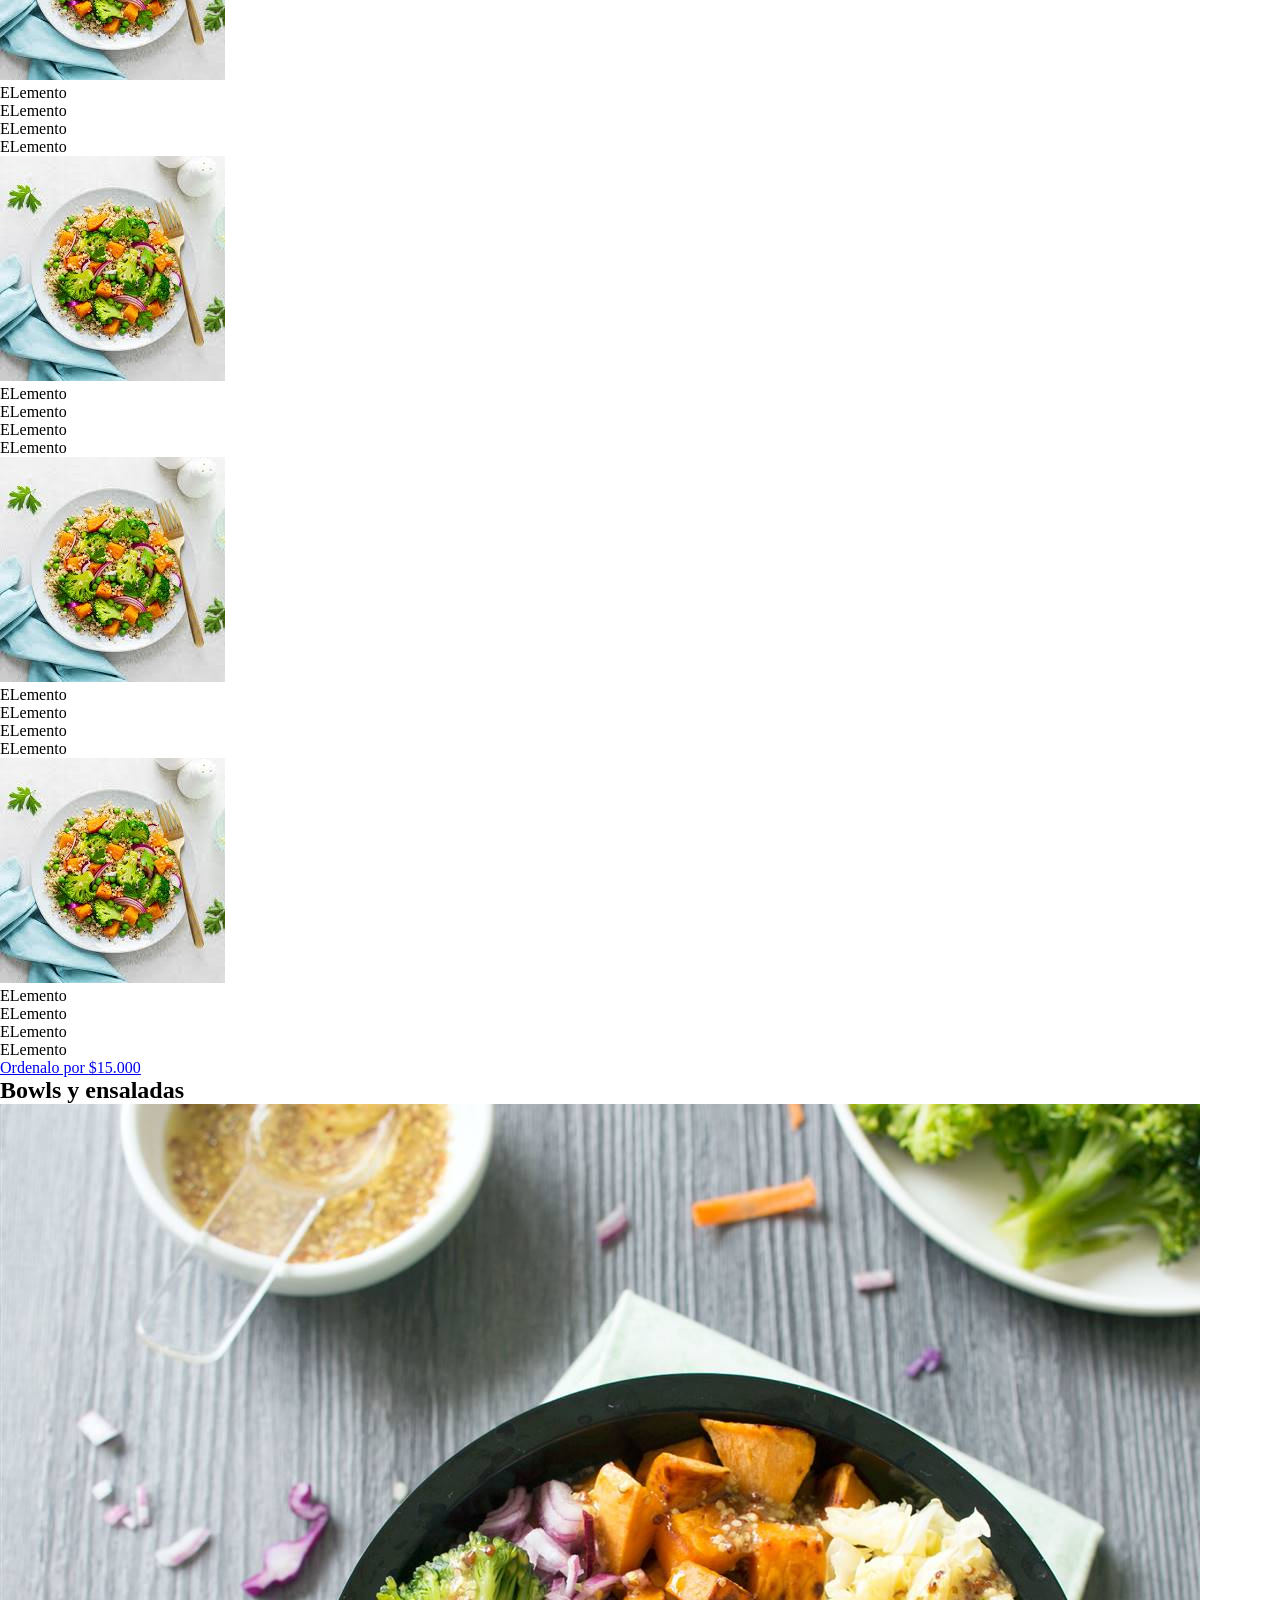
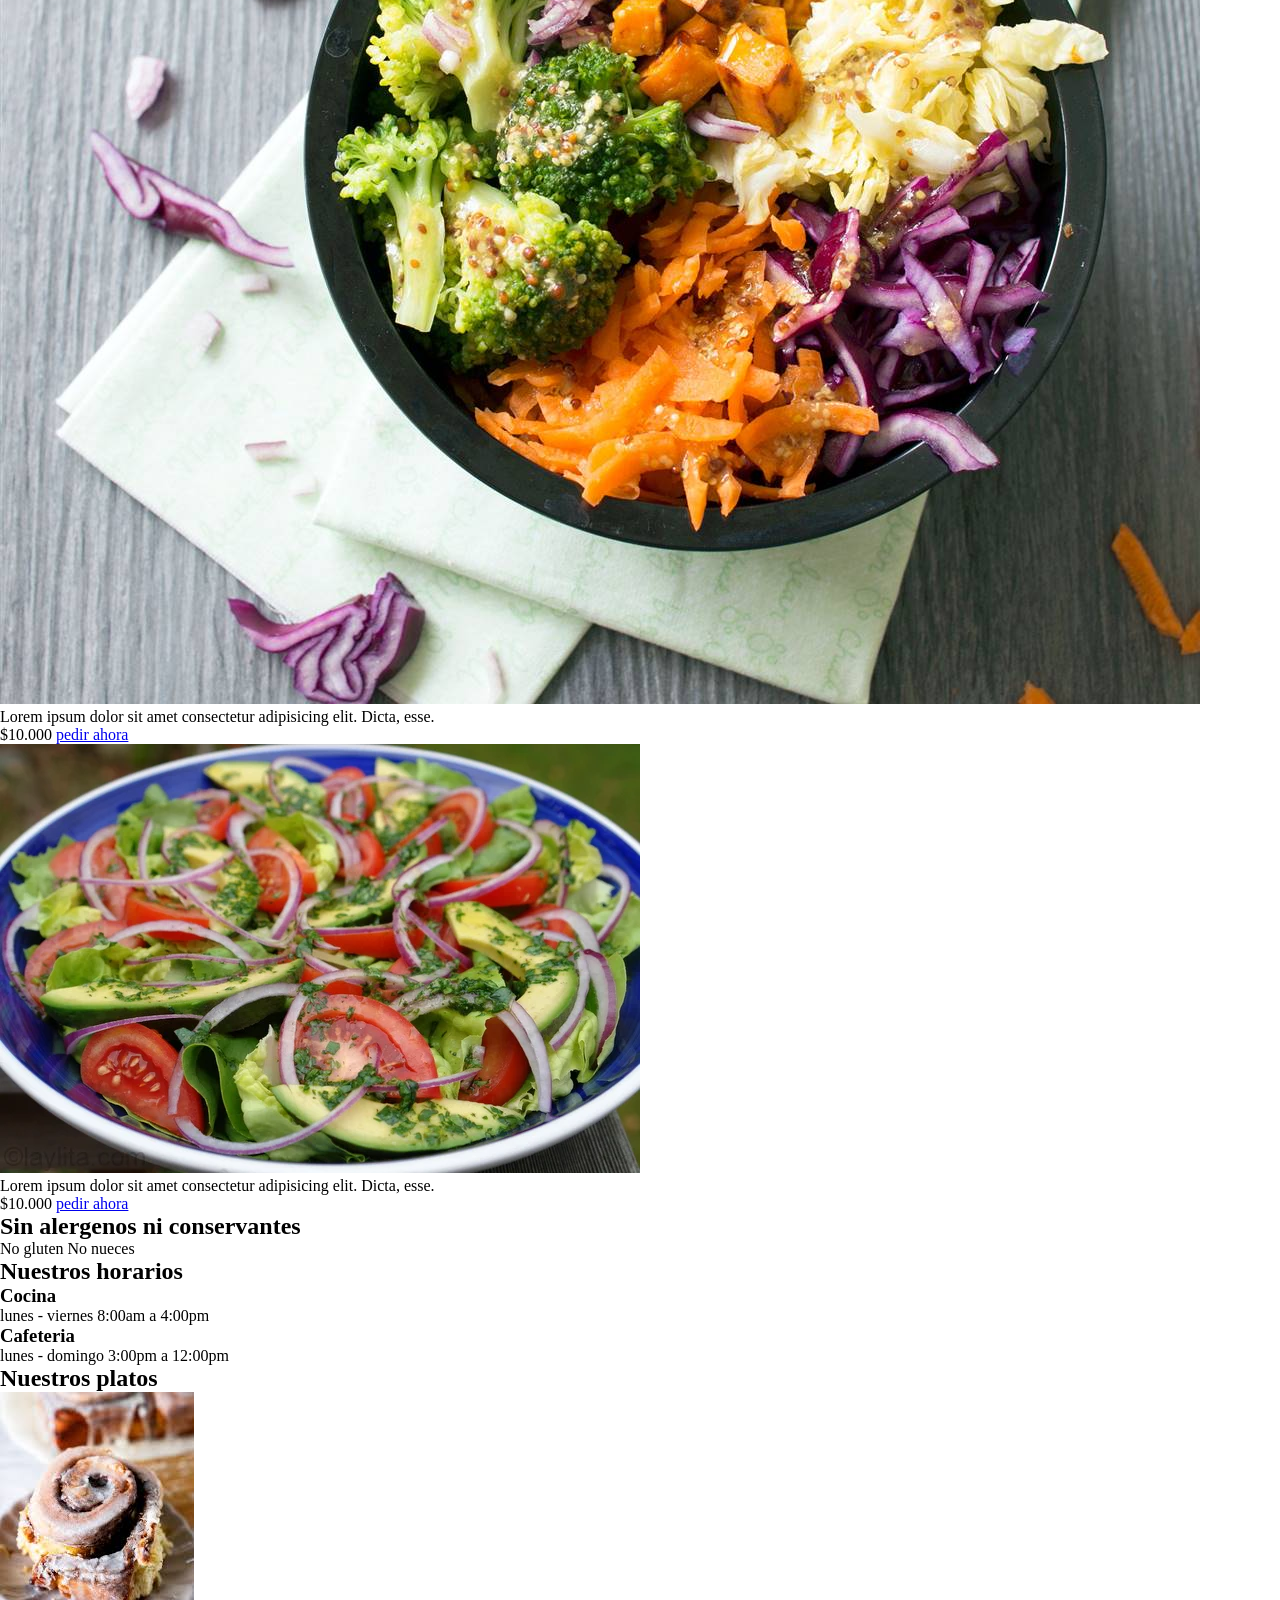
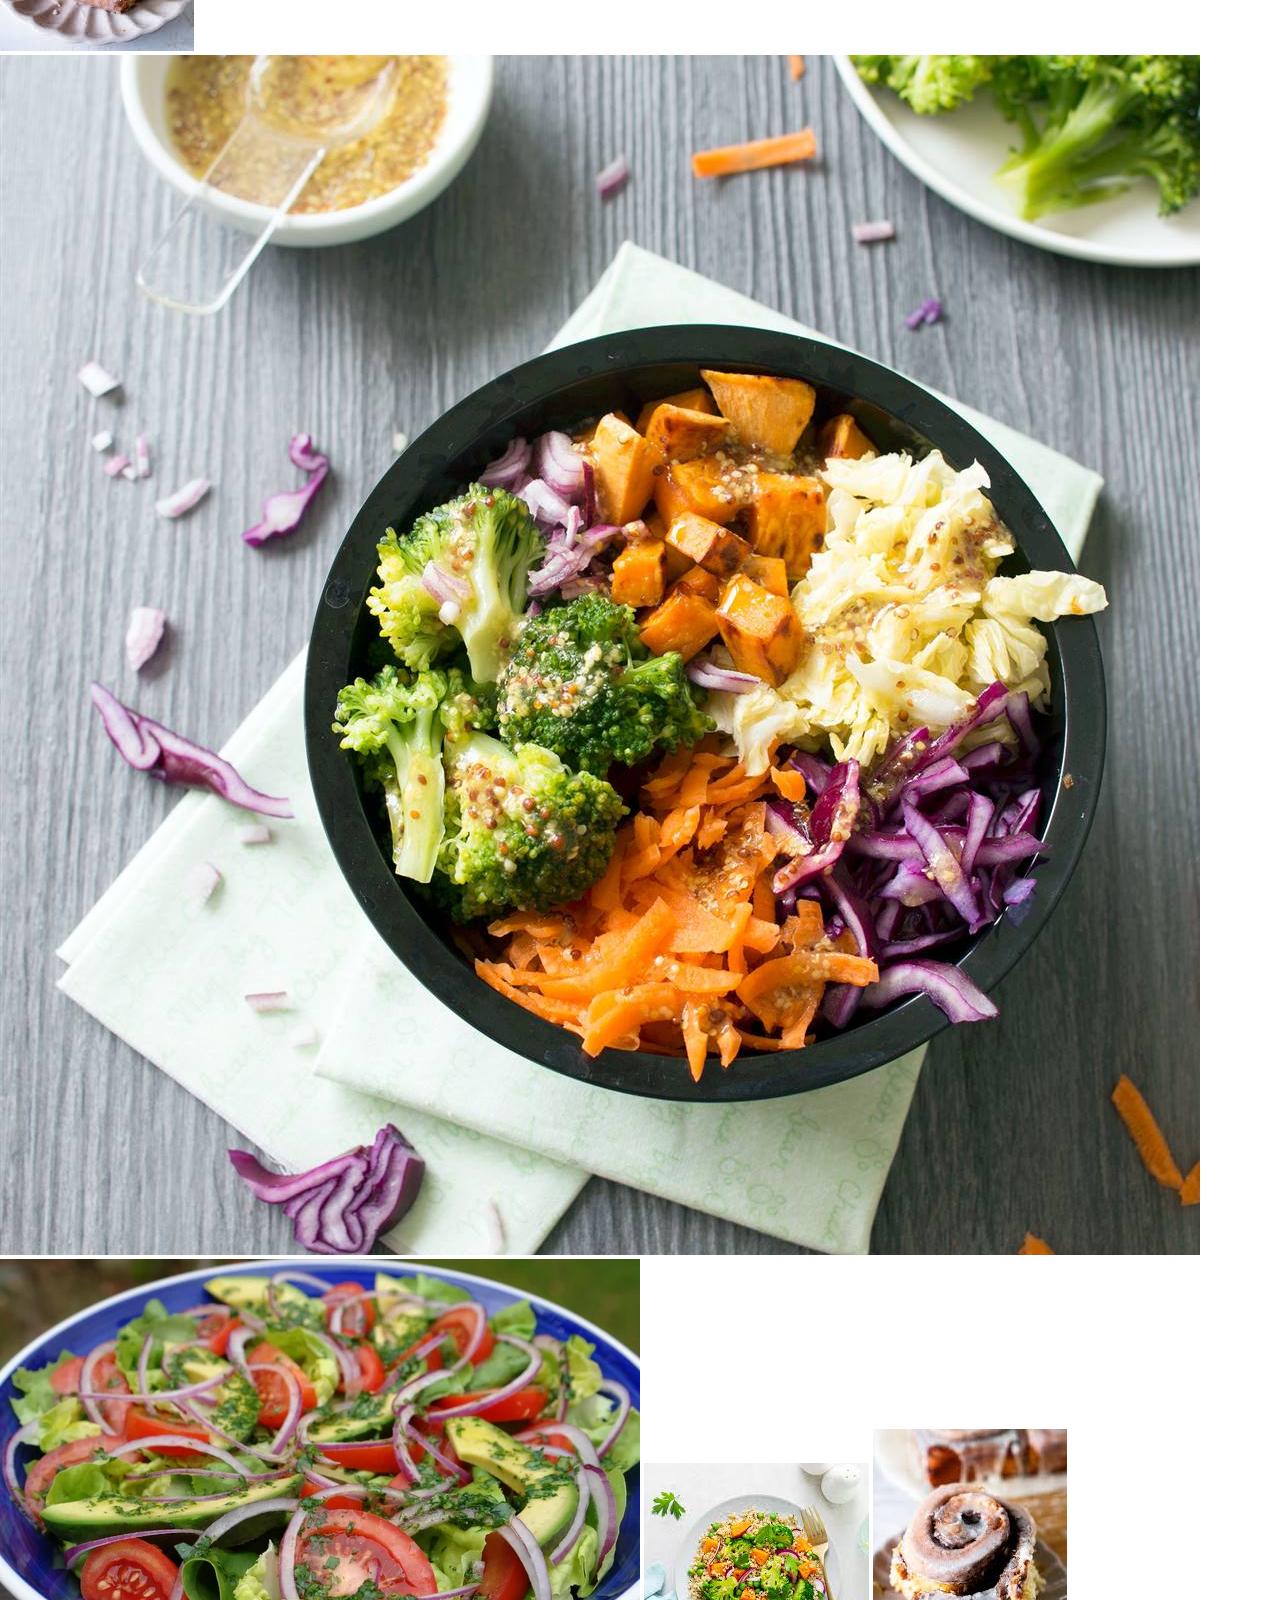
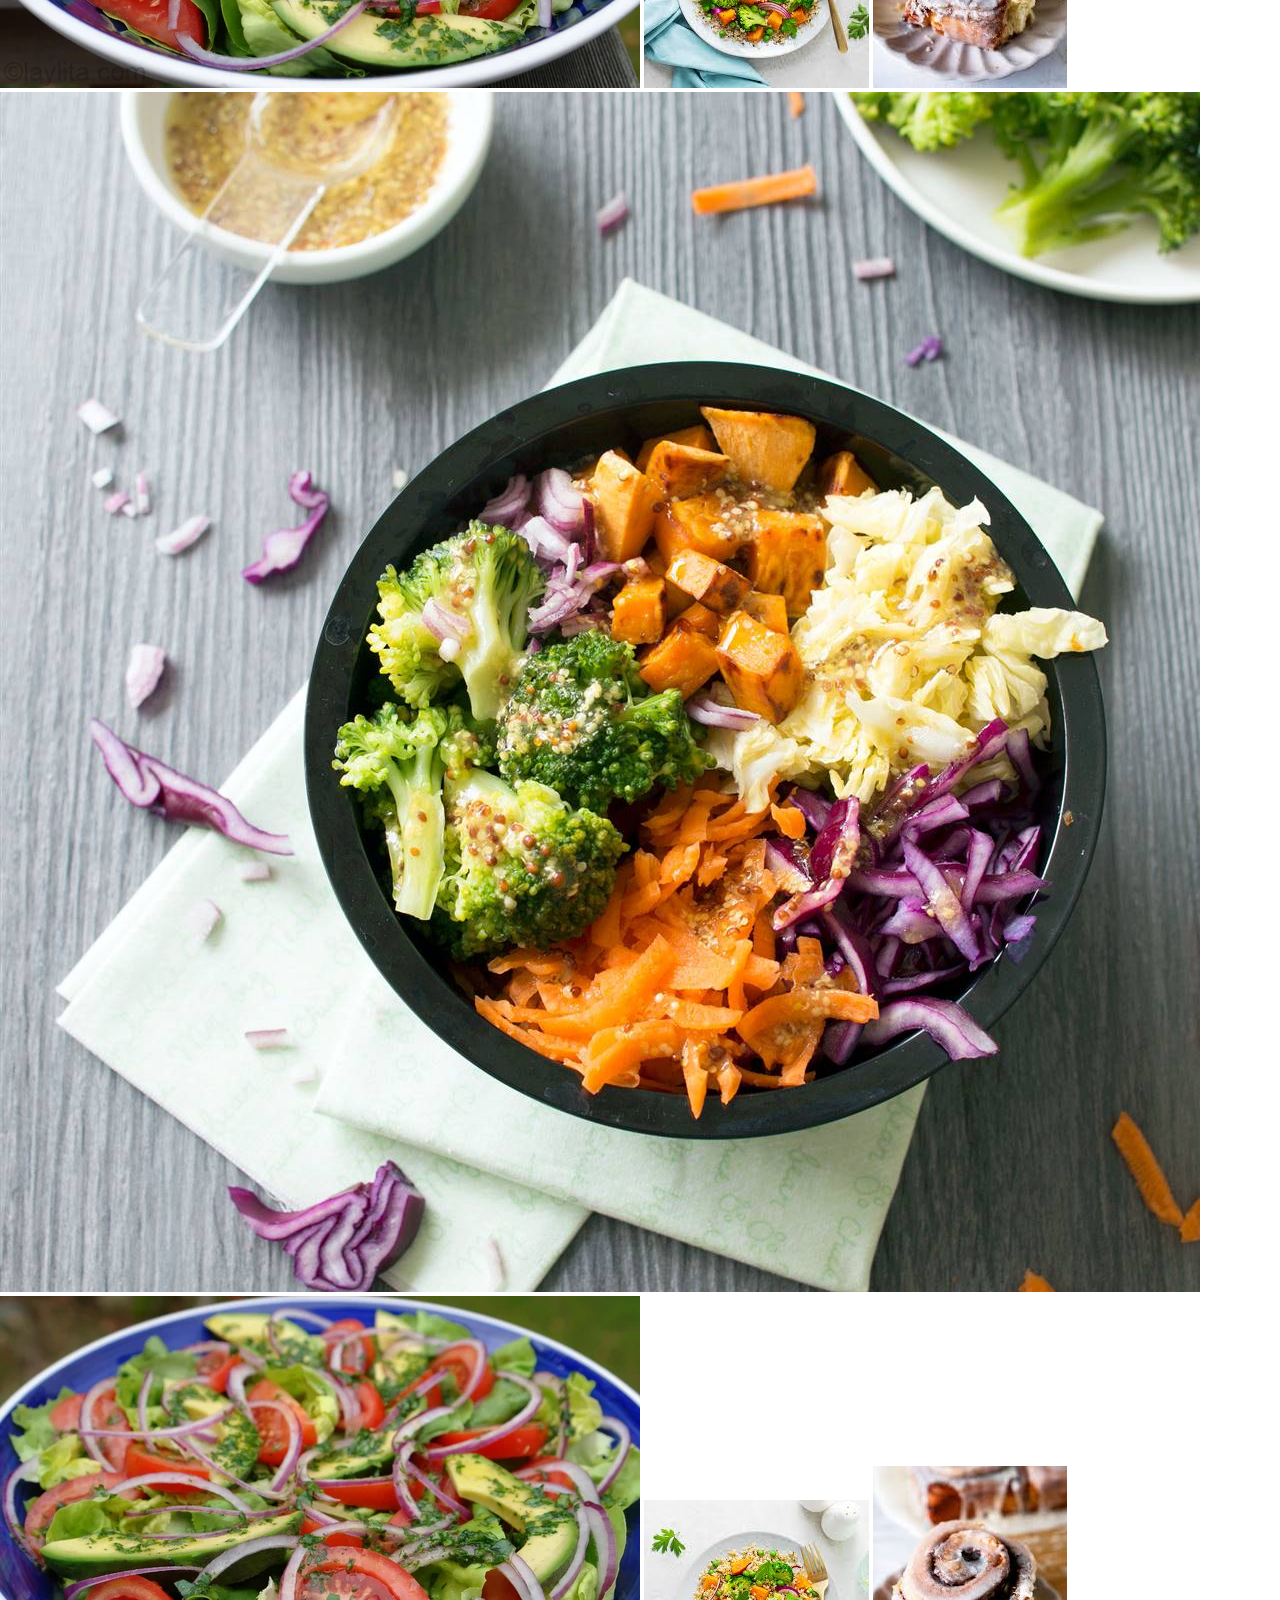
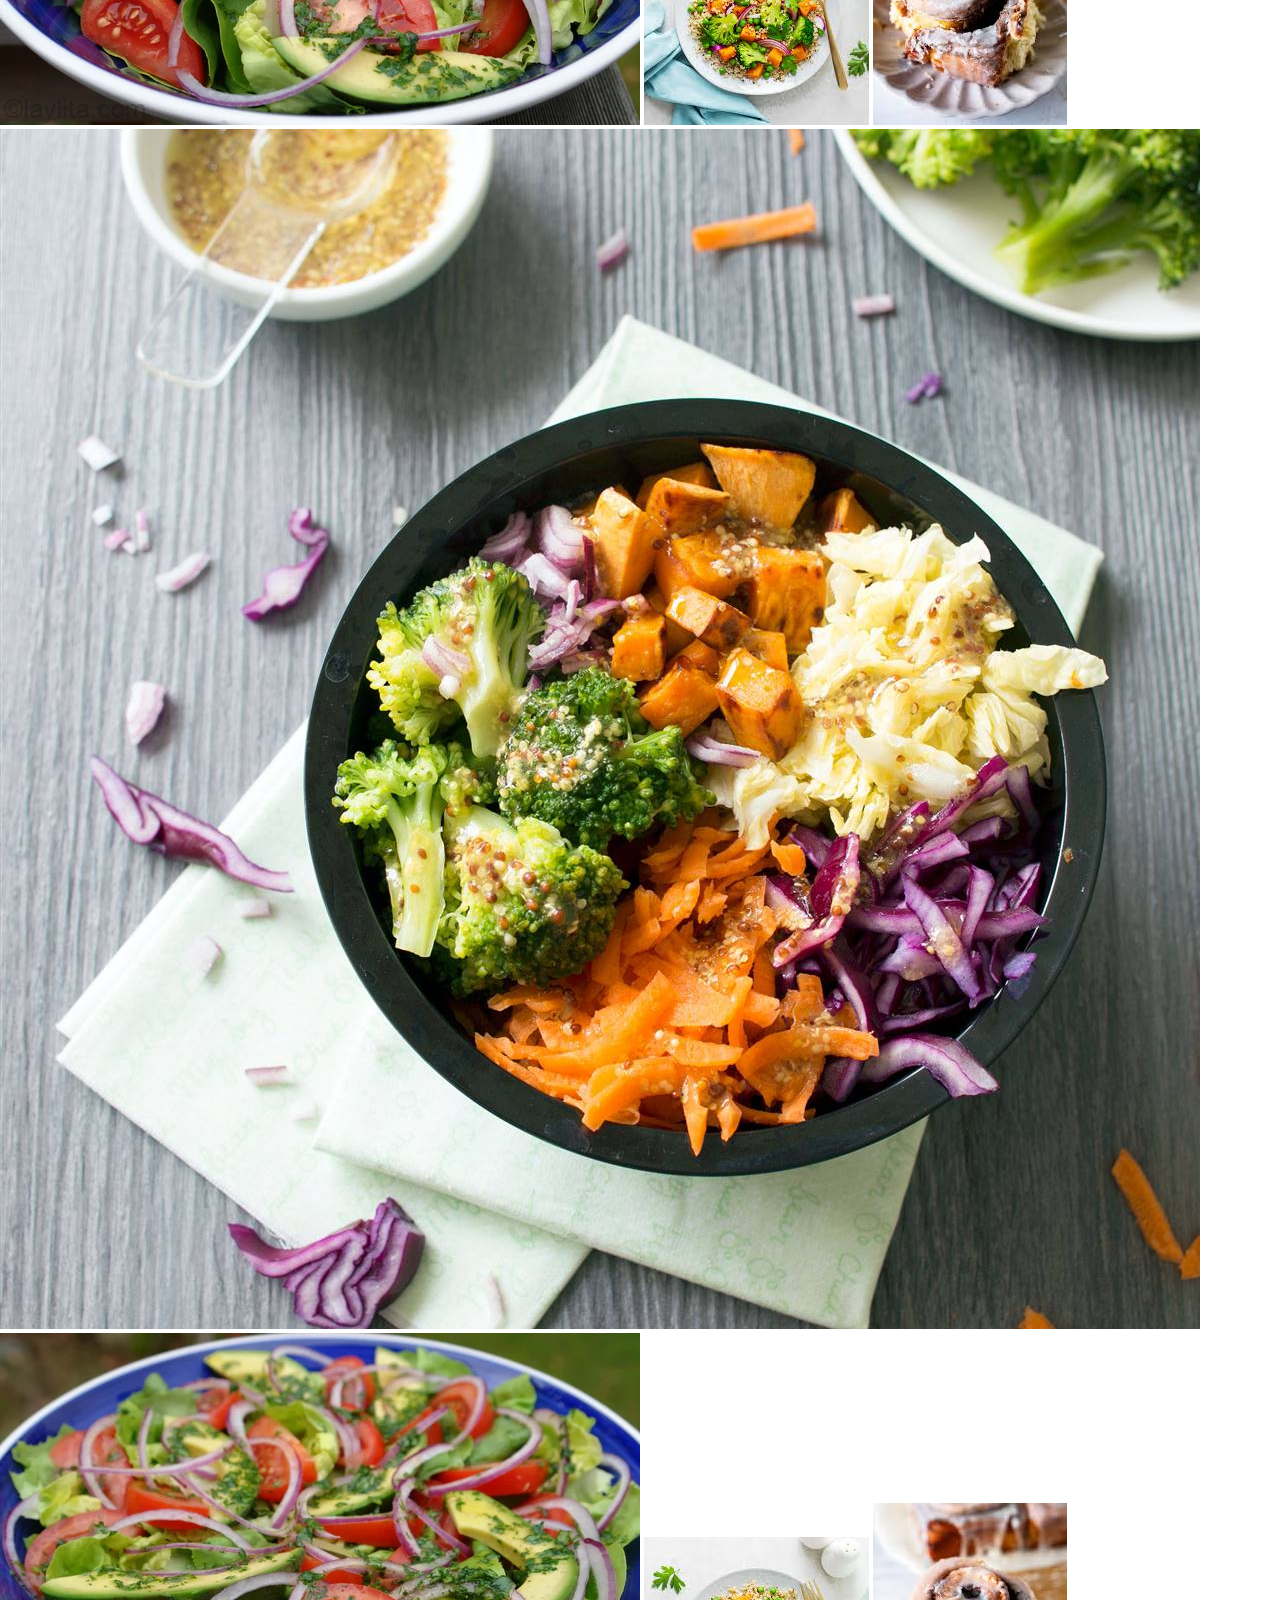
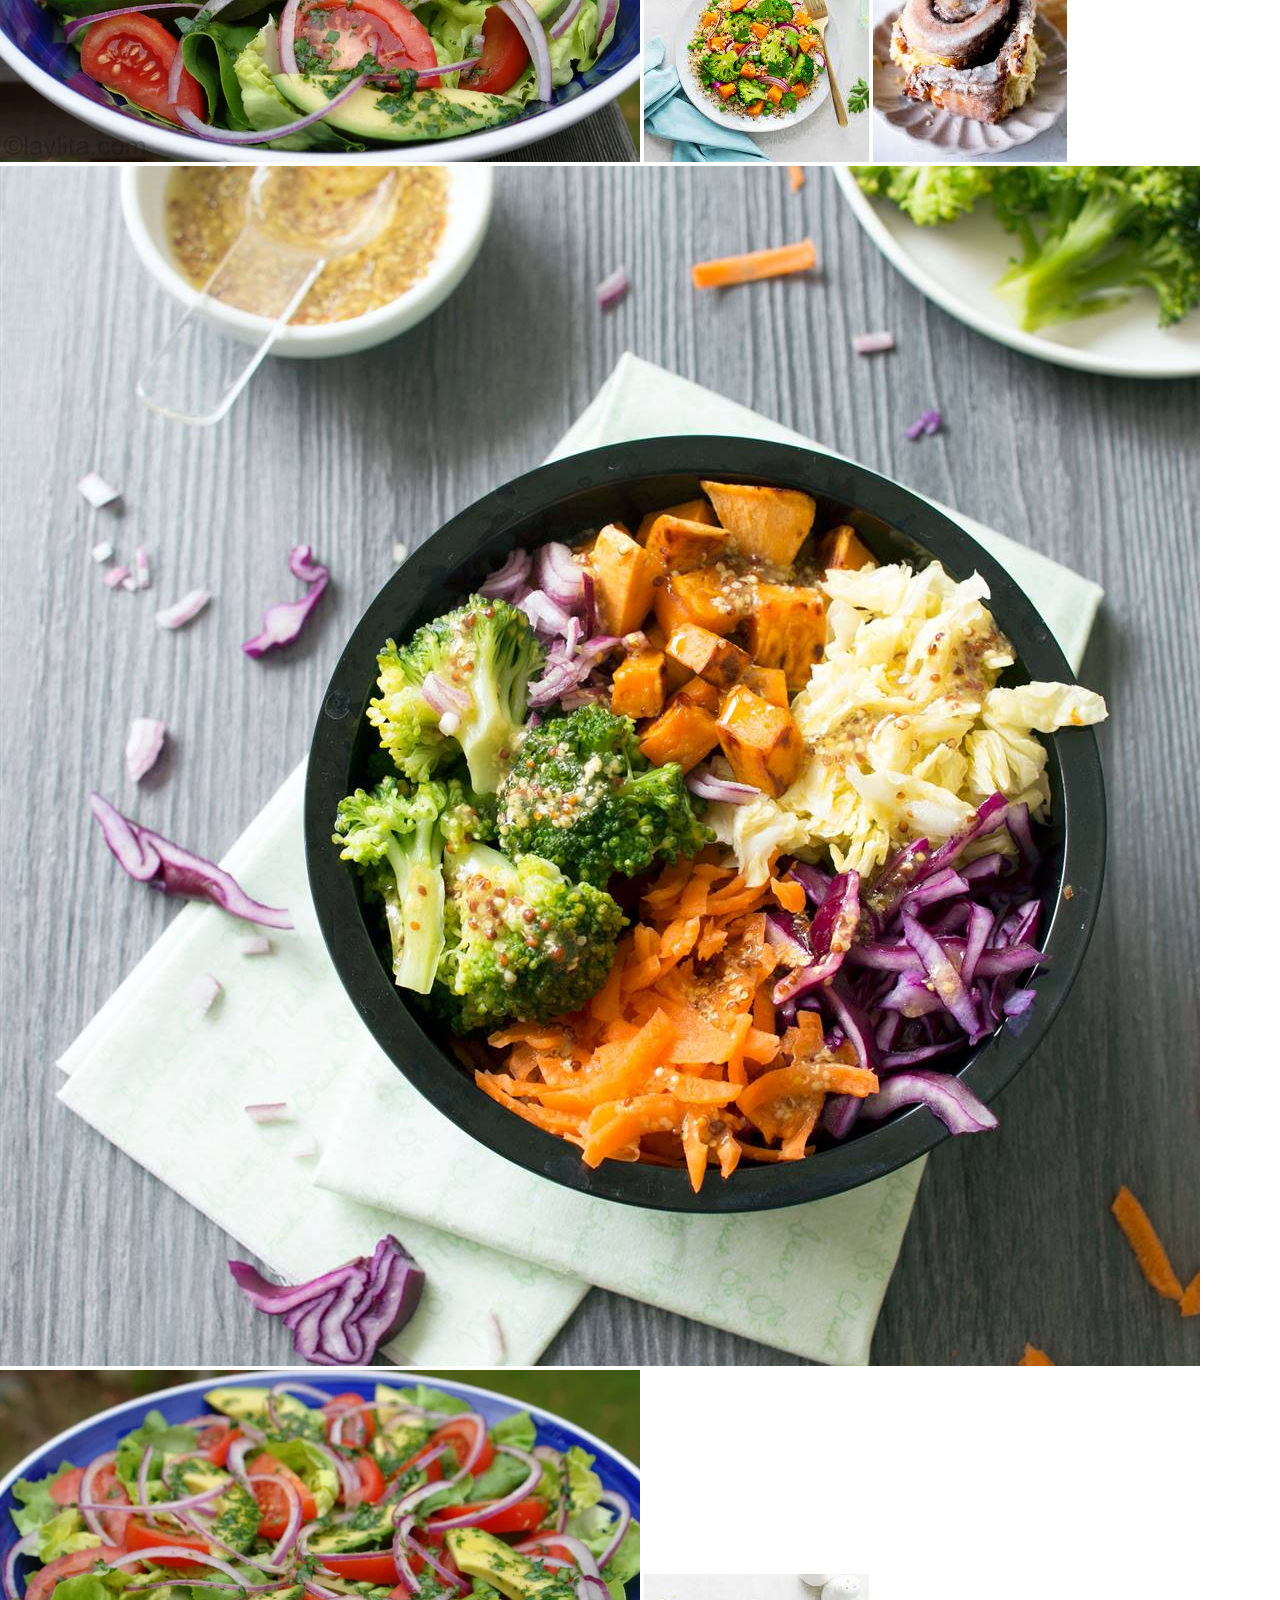
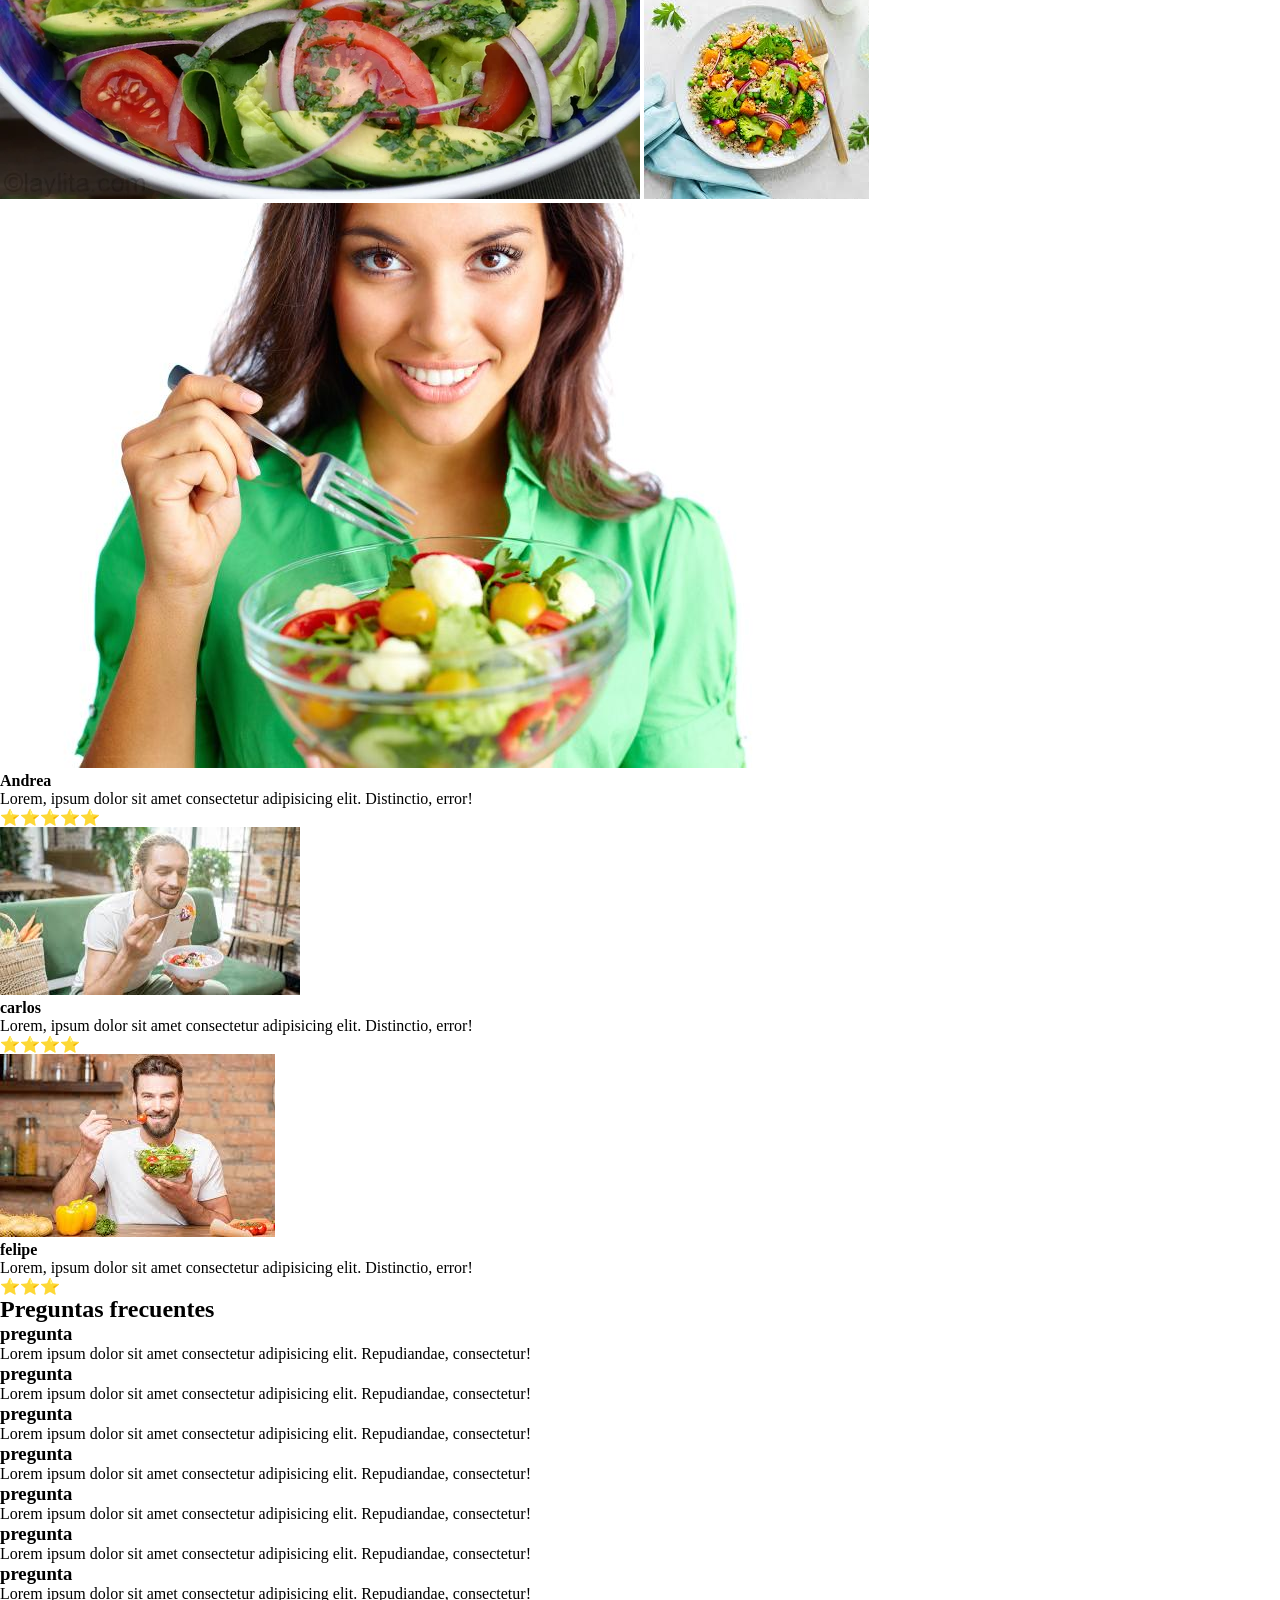
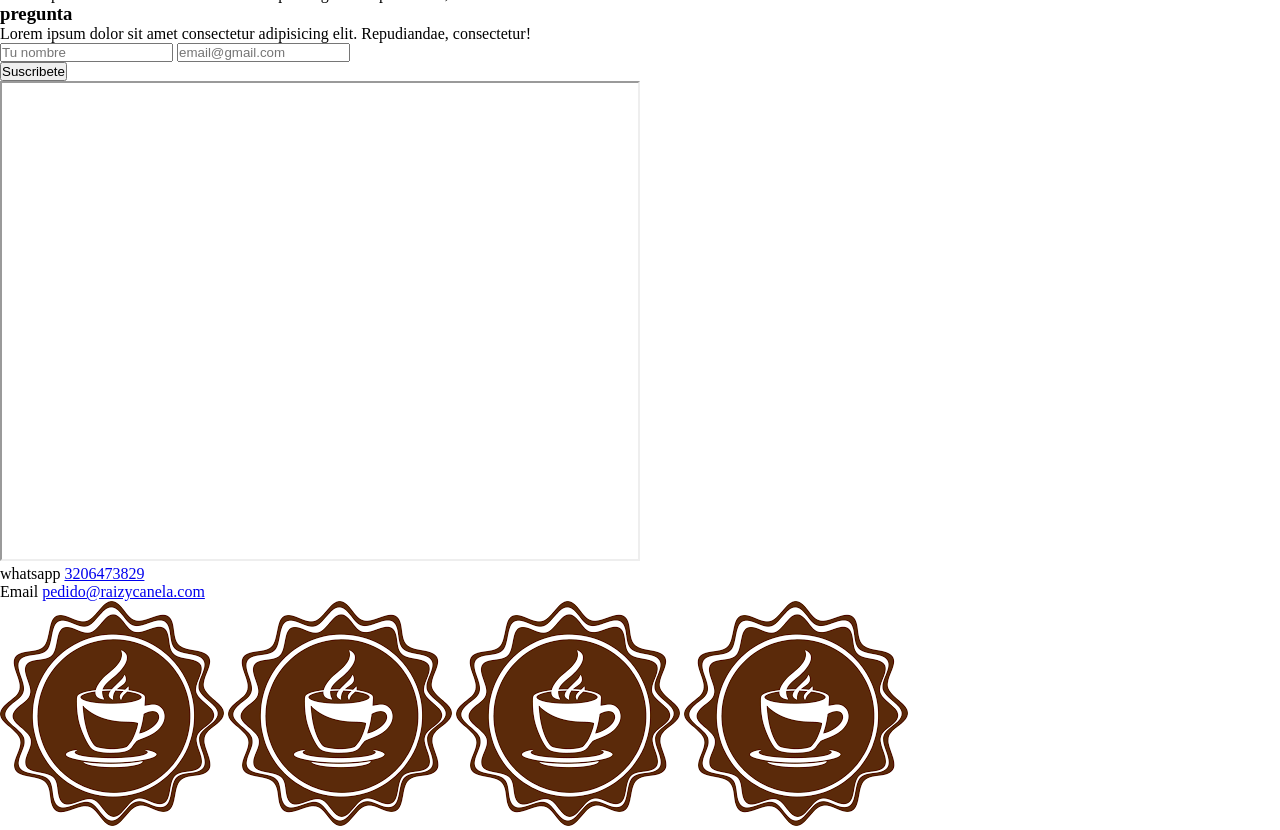
==== commit 468a0083: "estilado cabecera" ====
--- a/cafeteriavegana/home.html
+++ b/cafeteriavegana/home.html
@@ -4,8 +4,8 @@
     <meta charset="UTF-8">
     <meta name="viewport" content="width=device-width, initial-scale=1.0">
     <title>RAIZ Y CANELA | CAFETERIA</title>
+    <link rel="shortcut icon" href="img/faviconcafeteria.png" type="image/png">
     <link rel="stylesheet" href="style.css">
-    <link rel="shortcut icon" href="img/faviconcafeteria.png" type="image/png">
 </head>
 <body>
     <header>
--- a/cafeteriavegana/style.css
+++ b/cafeteriavegana/style.css
@@ -21,8 +21,46 @@
 
 header{
     background-color: var(--color-detalle-verde);
+    display: flex;
+    flex-direction: row;
+    justify-content: space-between;
+    align-items: center;
+    padding: 10px 30px;
 }
 
 .logo img{
     height: 50px;
+}
+nav ul{
+    display: flex;
+    flex-direction: row;
+    justify-content: space-evenly;
+    gap: 20px;
+}
+
+nav ul li{
+    list-style: none;
+}
+
+nav ul li a{
+    text-decoration: none;
+    color: var(--color-fondo-principal);
+    font-family: var(--fuente-titulos);
+    font-weight: 600;
+}
+
+.boton-pedir{
+    background-color: #d59b8d;
+    
+}
+
+.boton-pedir a{
+    text-decoration: none;
+    background-color: #d59b8d;
+    padding: 30px;
+    margin: 20px;
+    height: 30px;
+    width: 100px;
+    border-radius: 5px;
+
 }
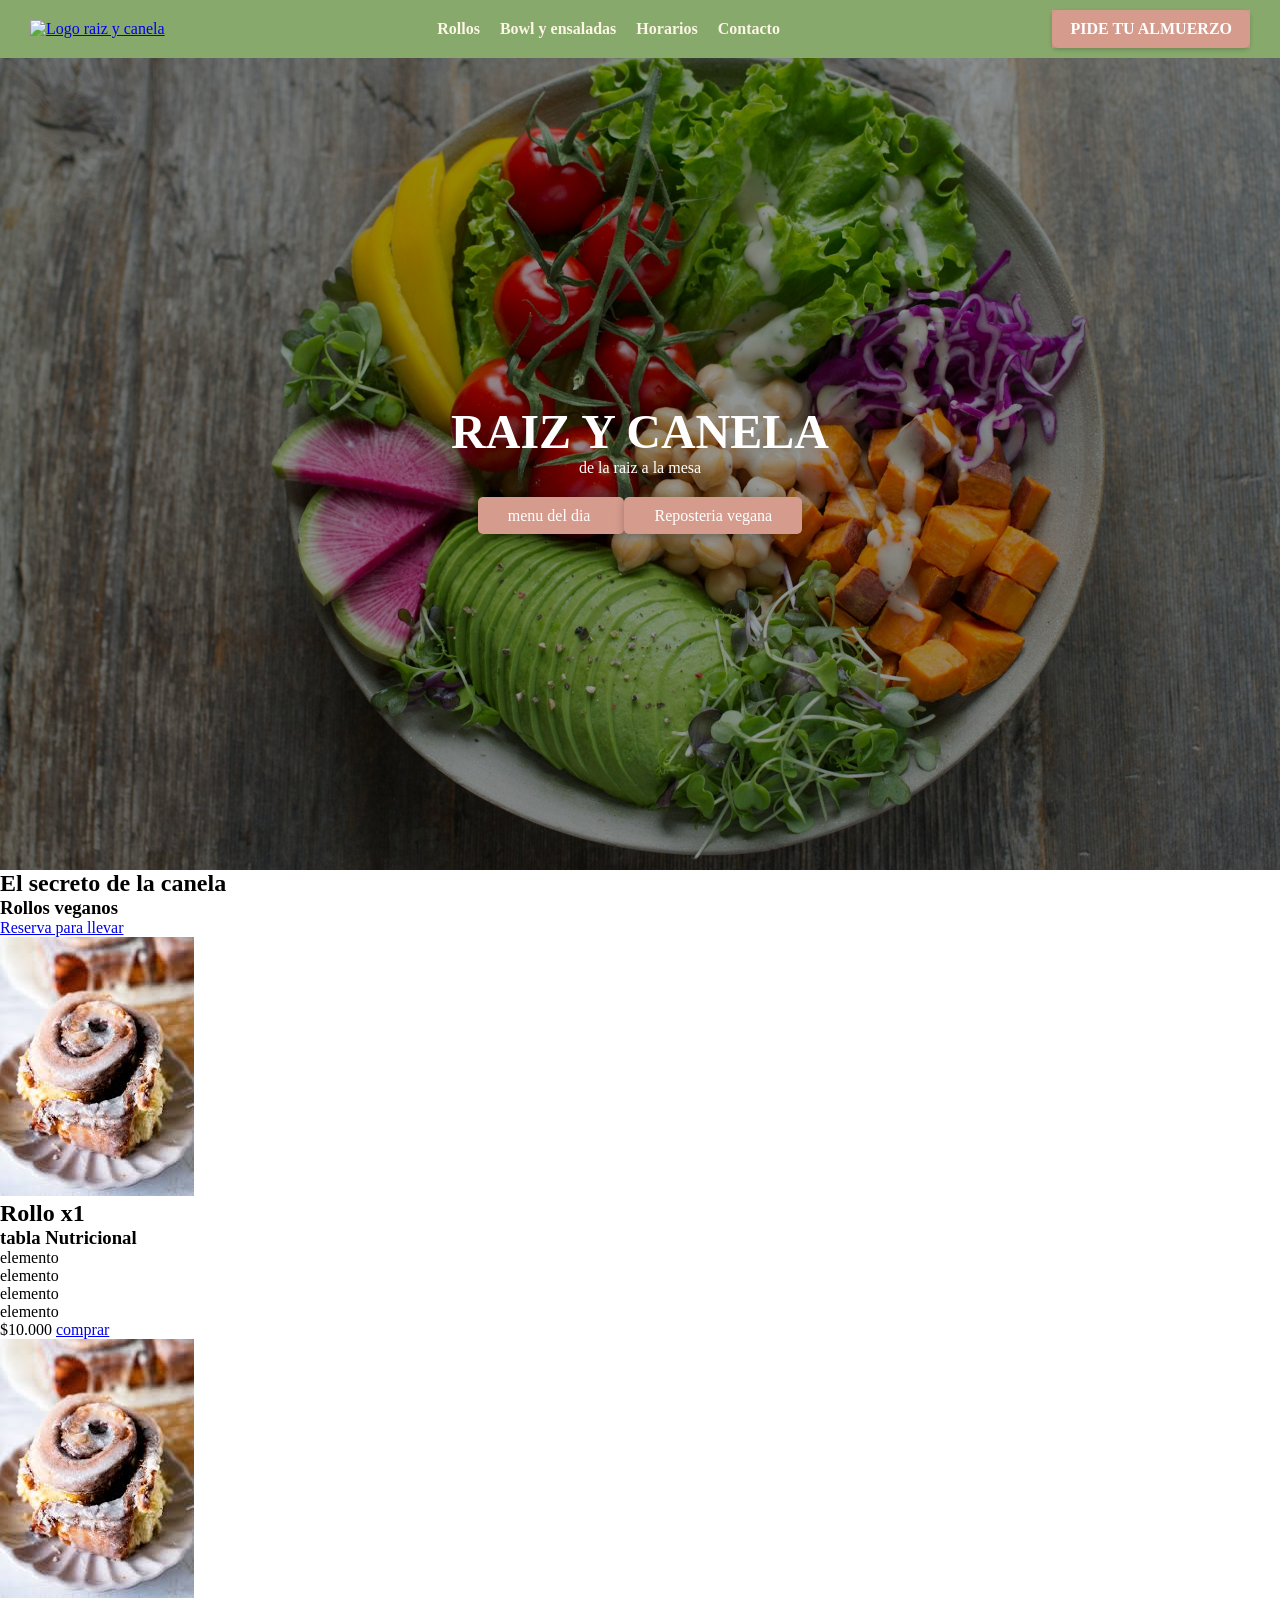
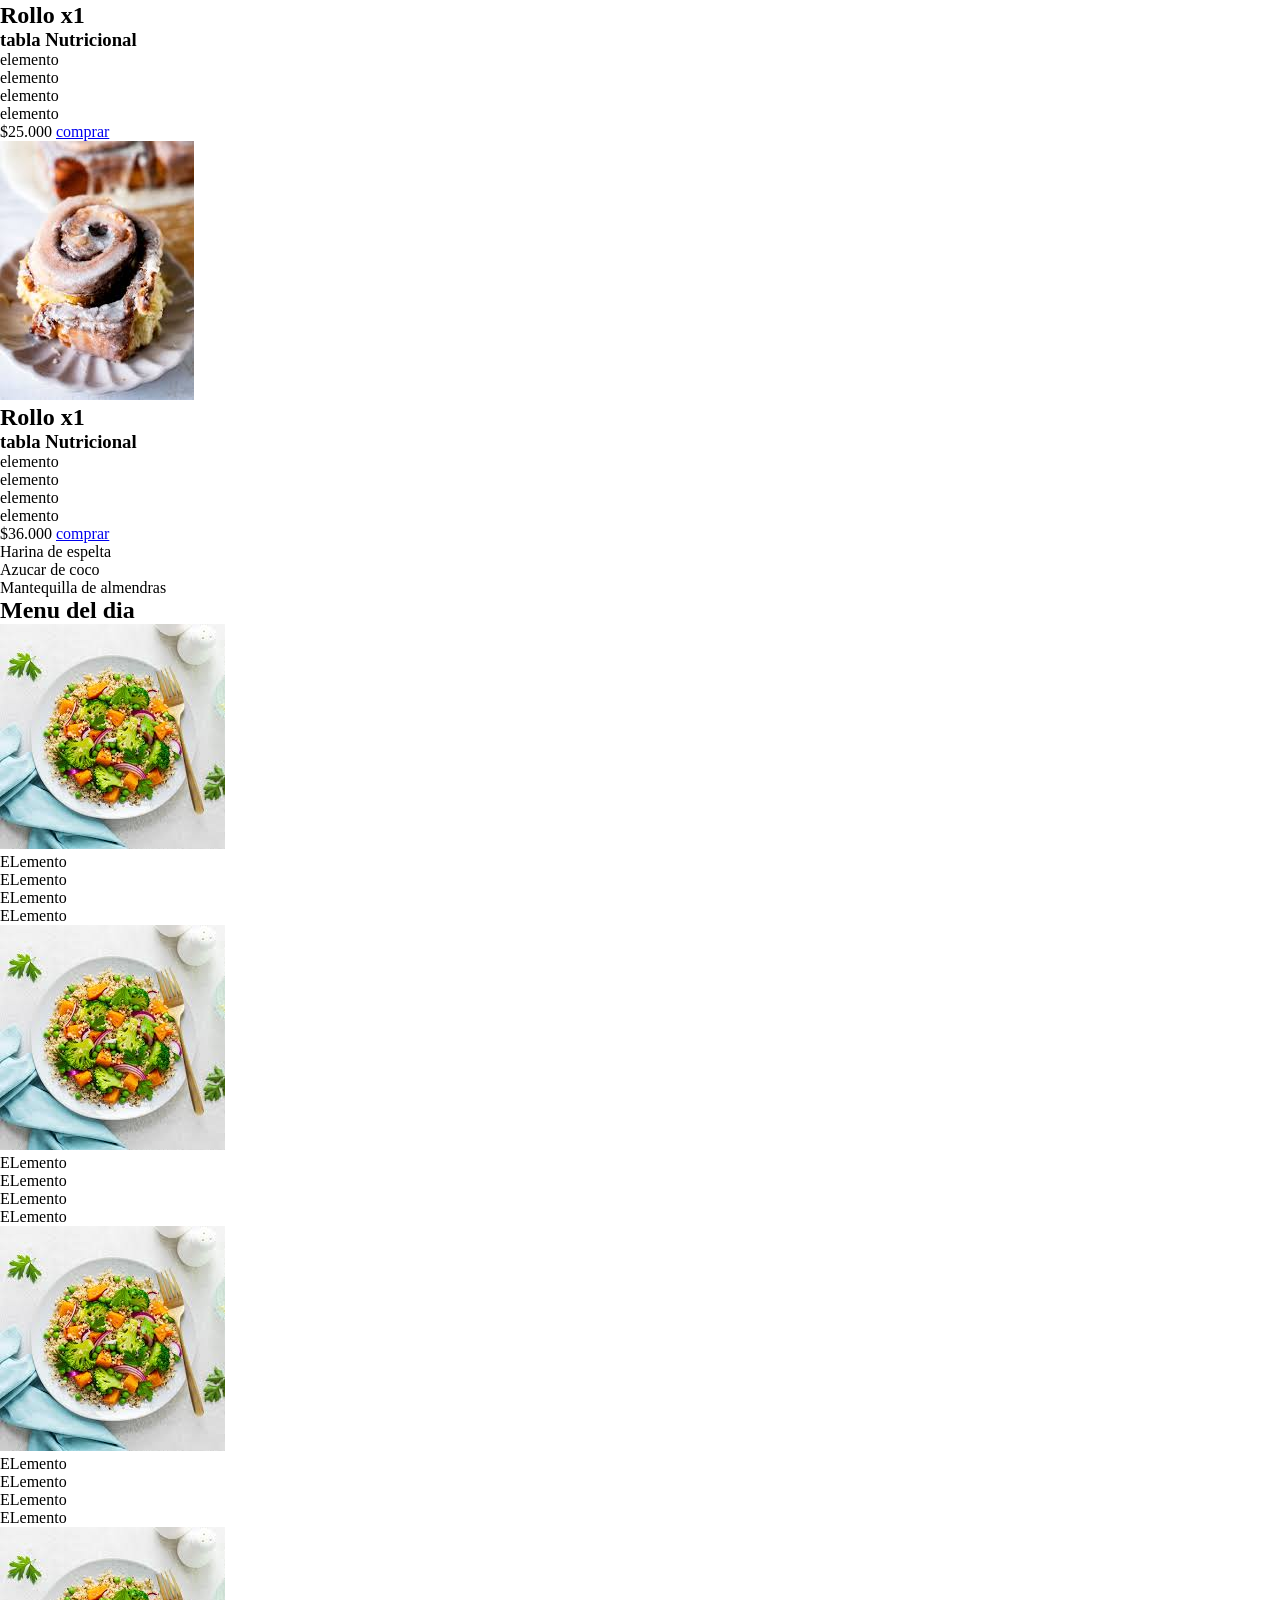
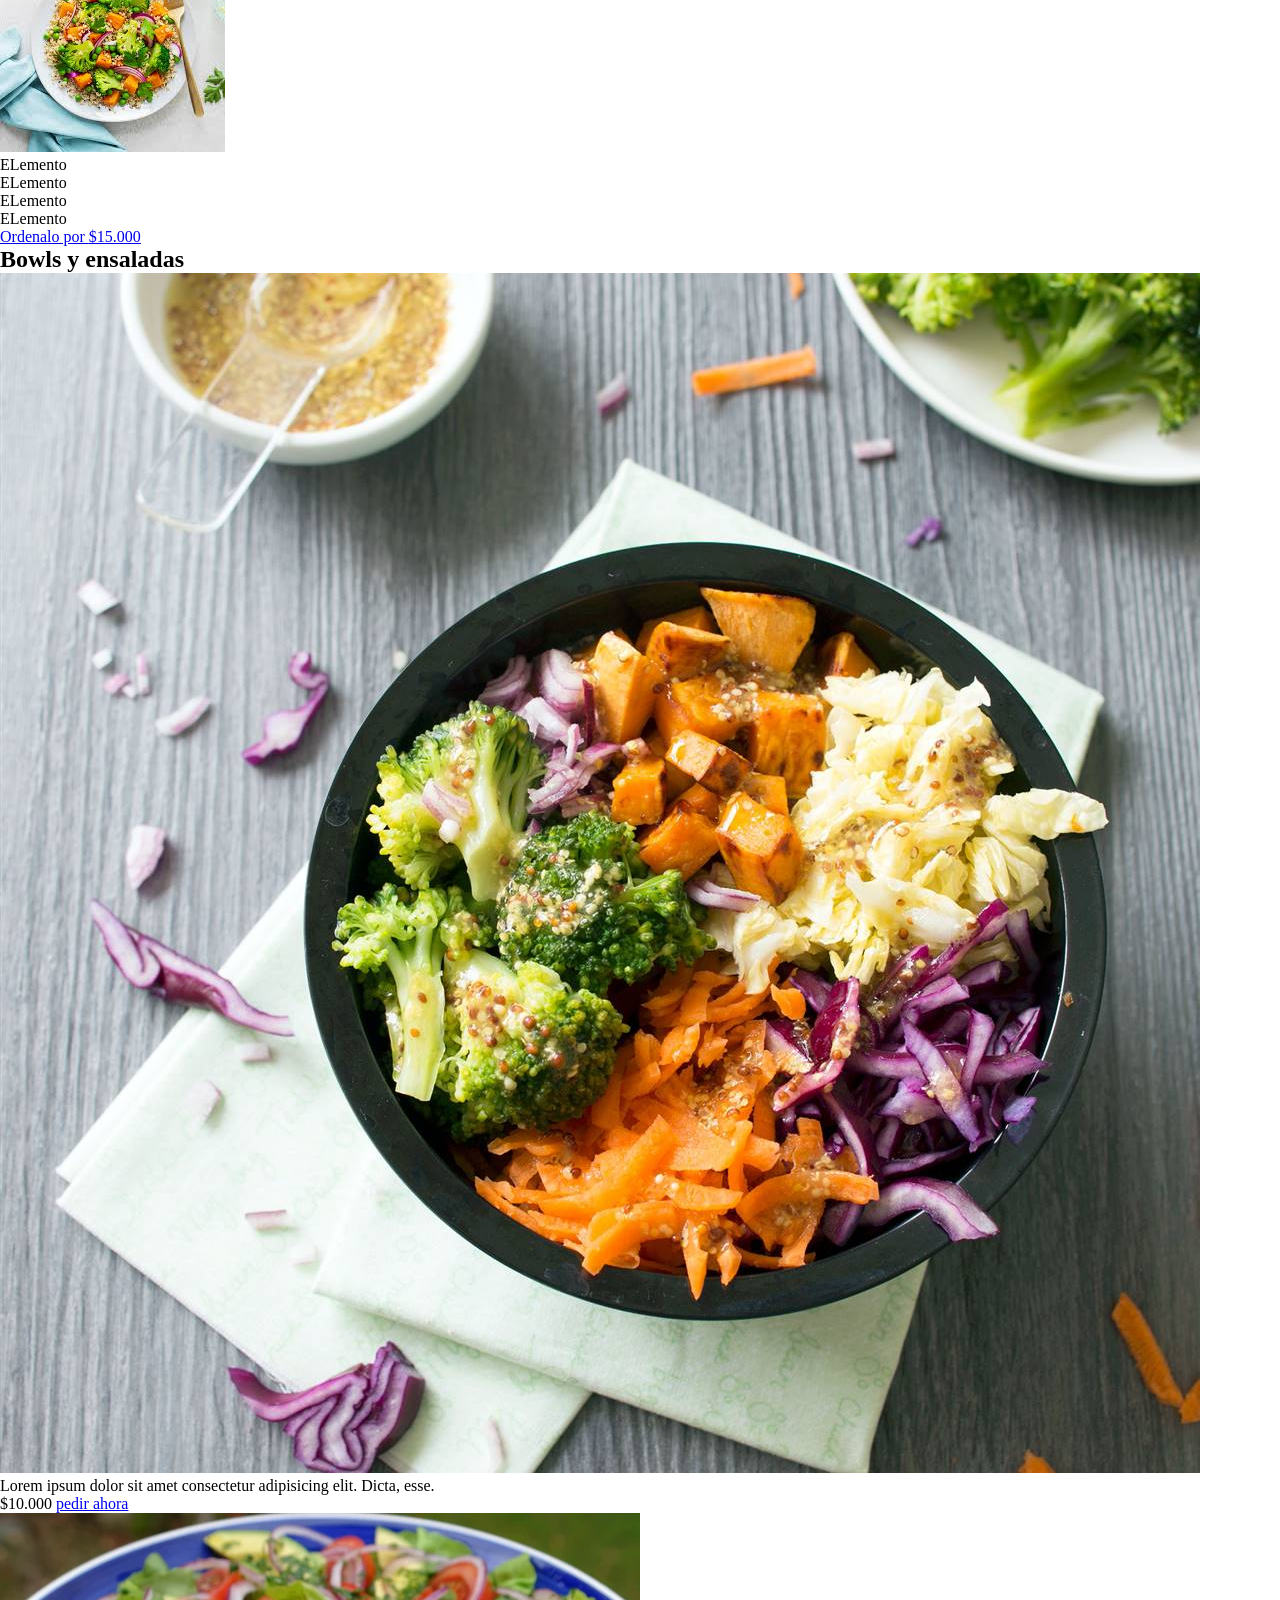
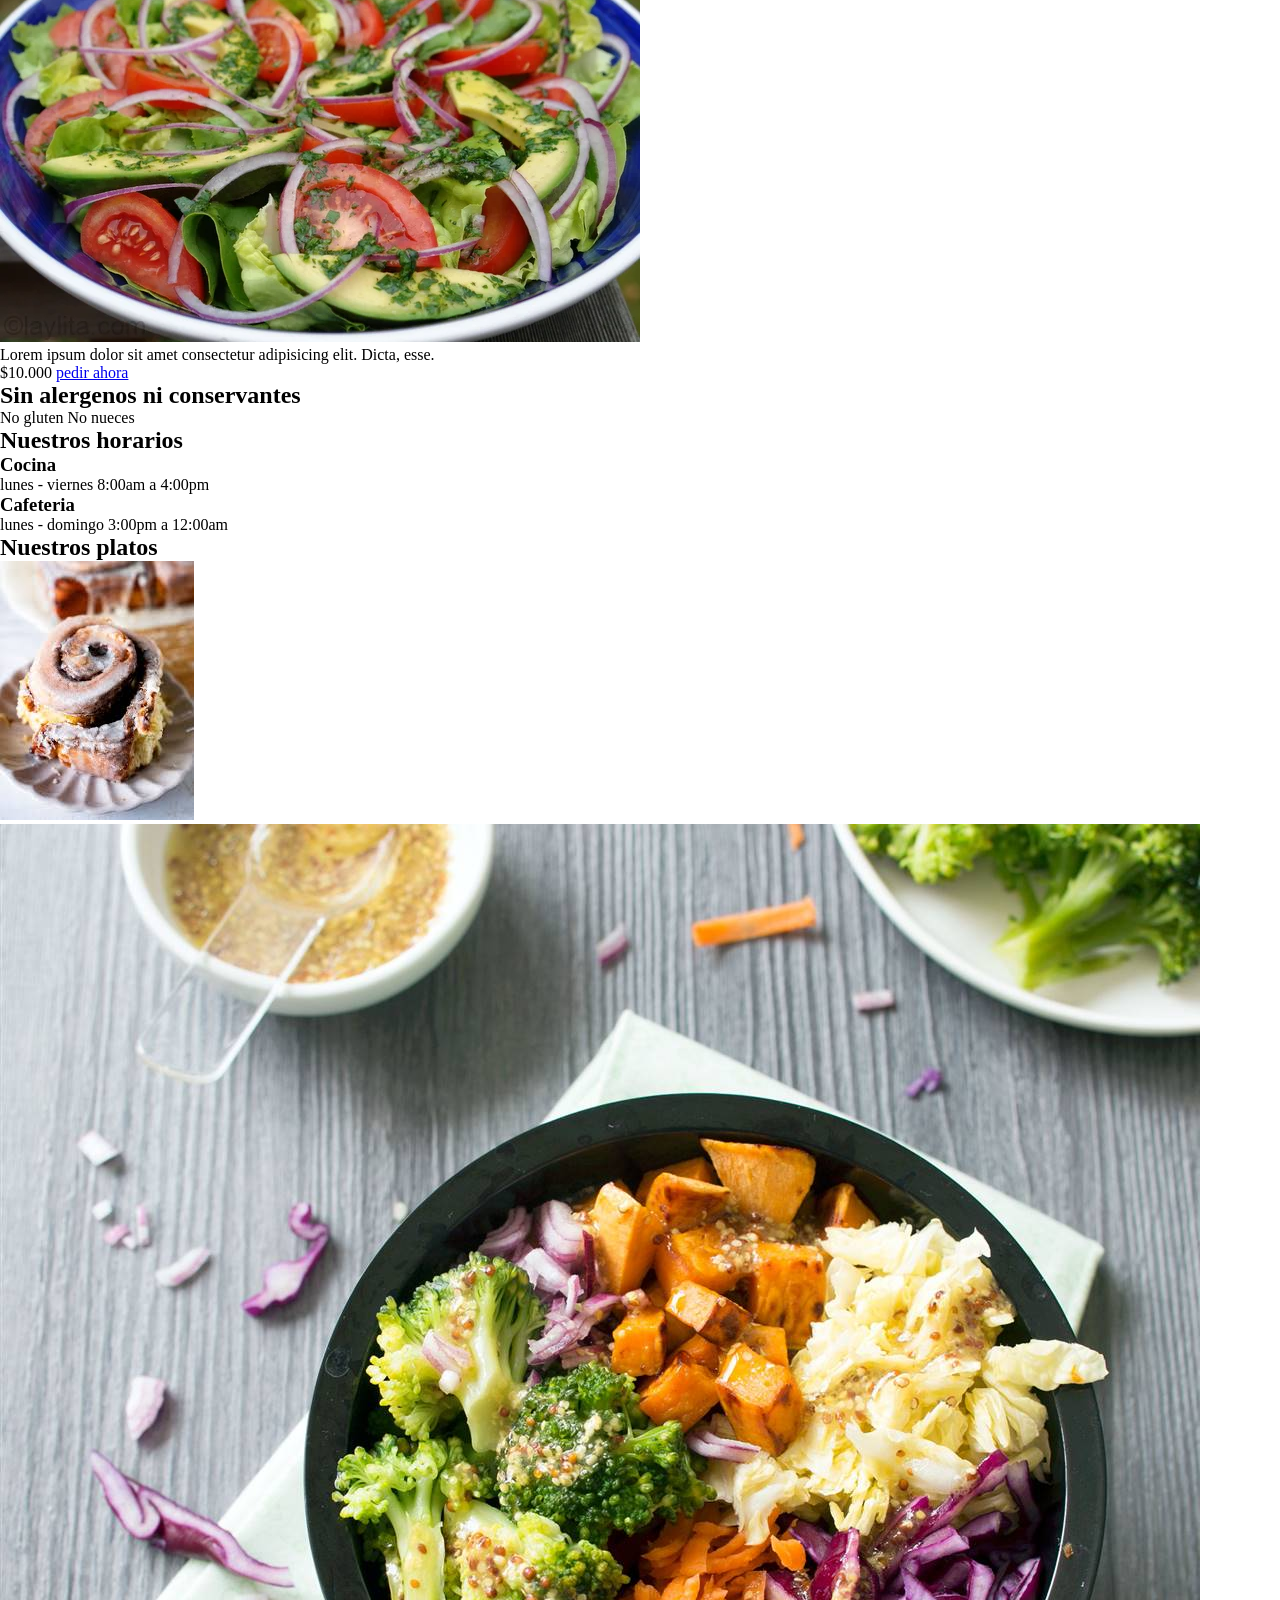
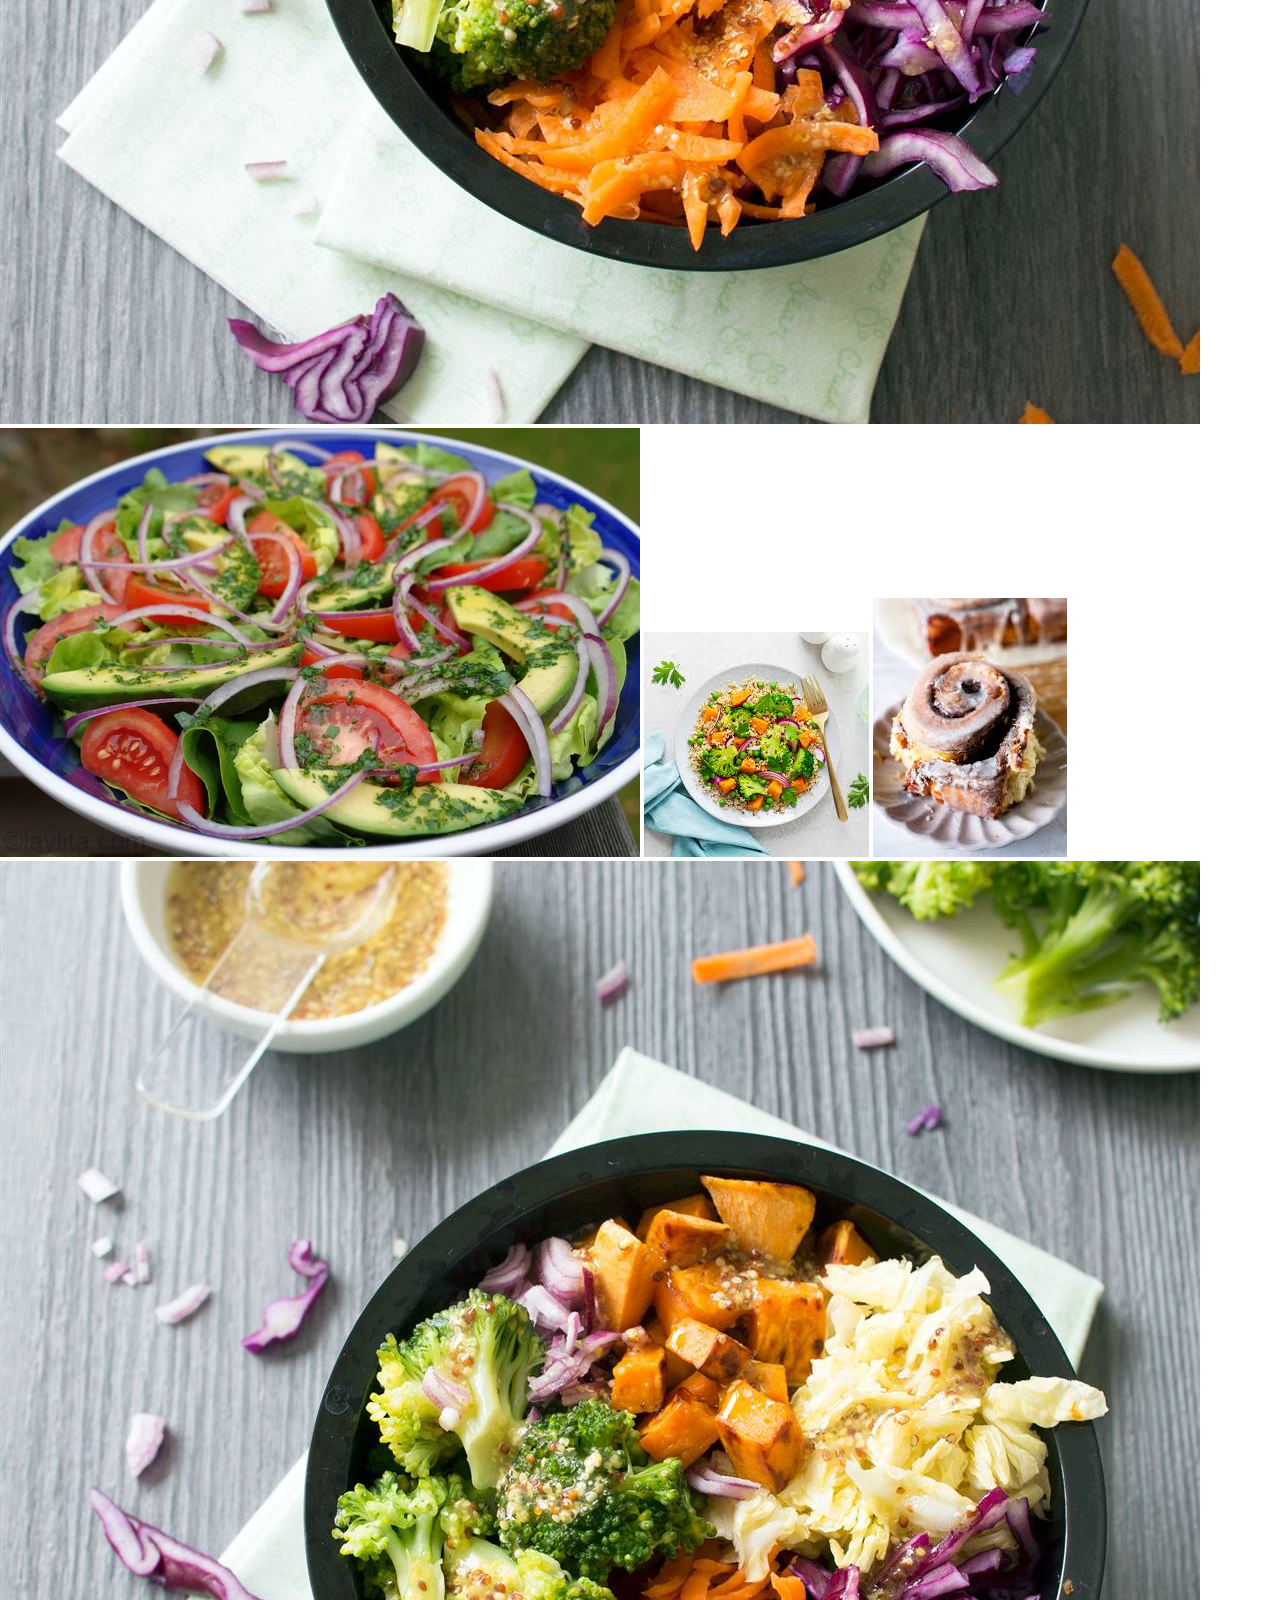
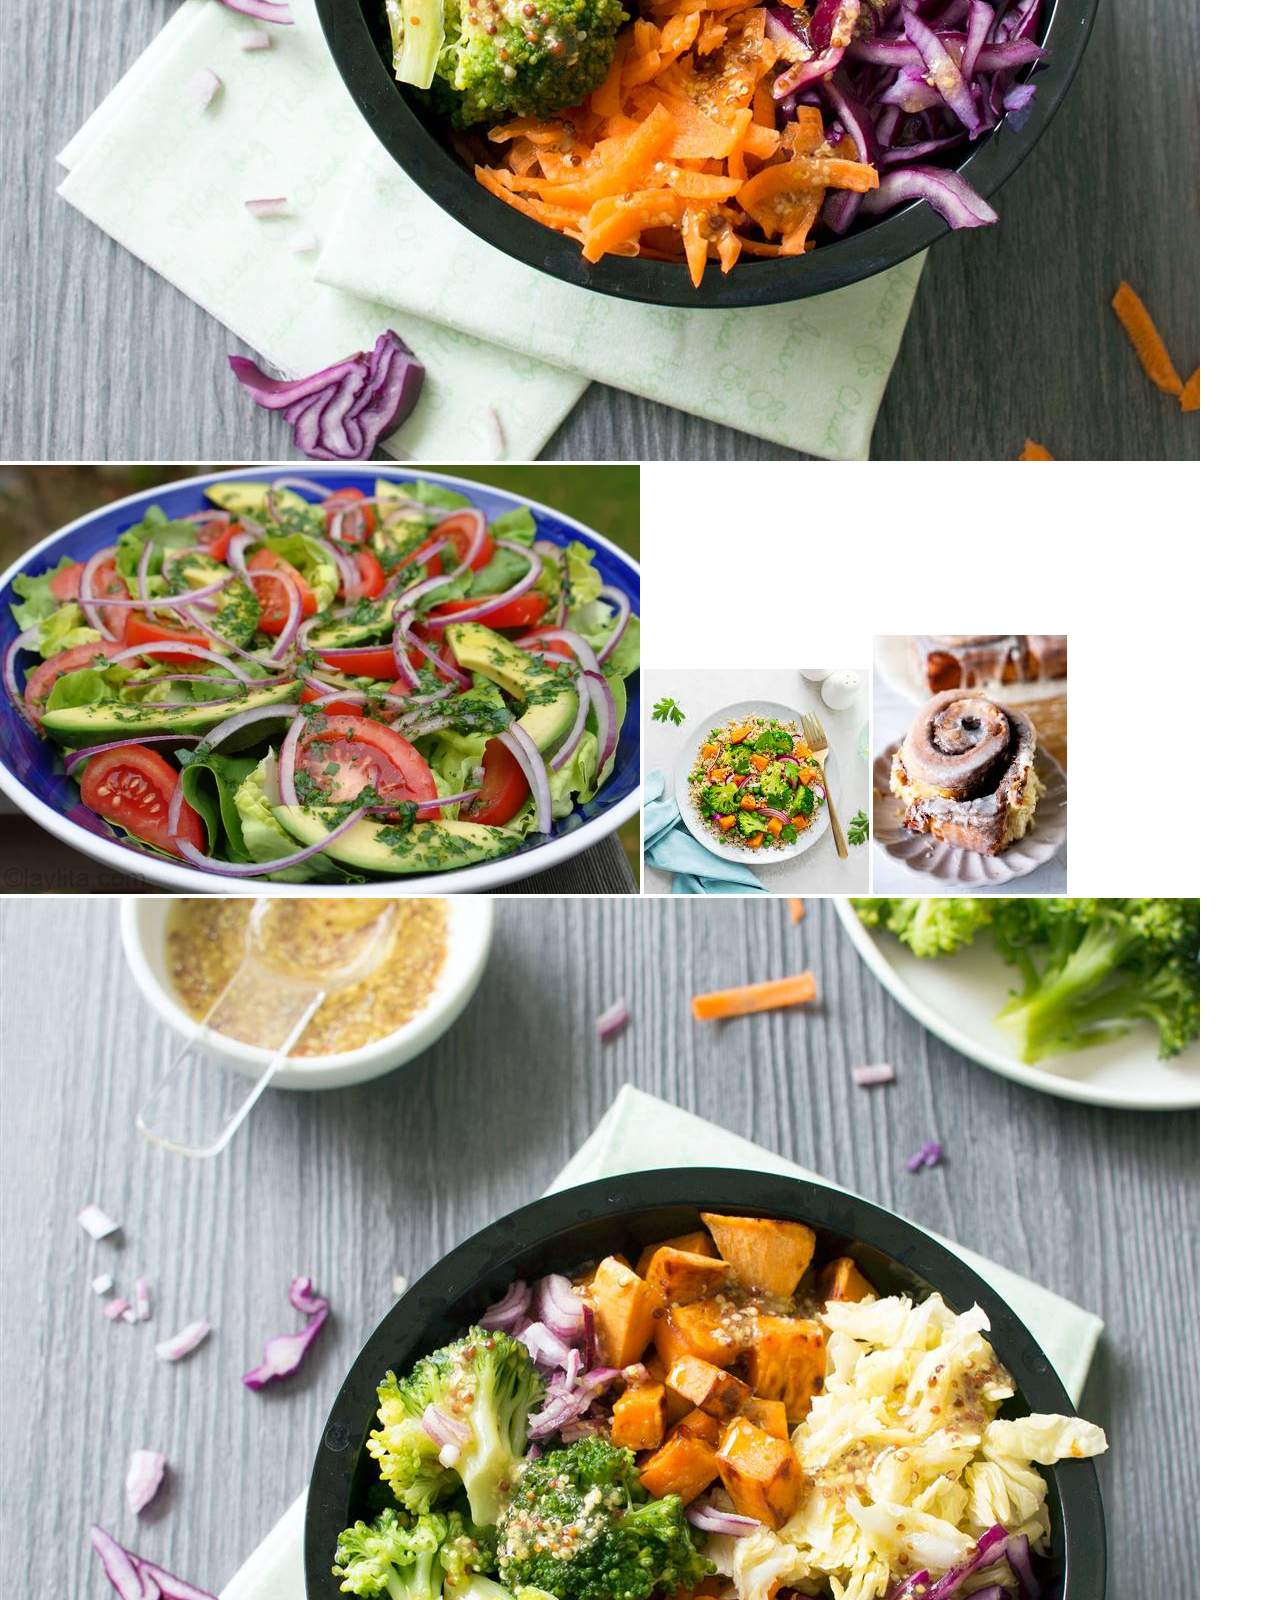
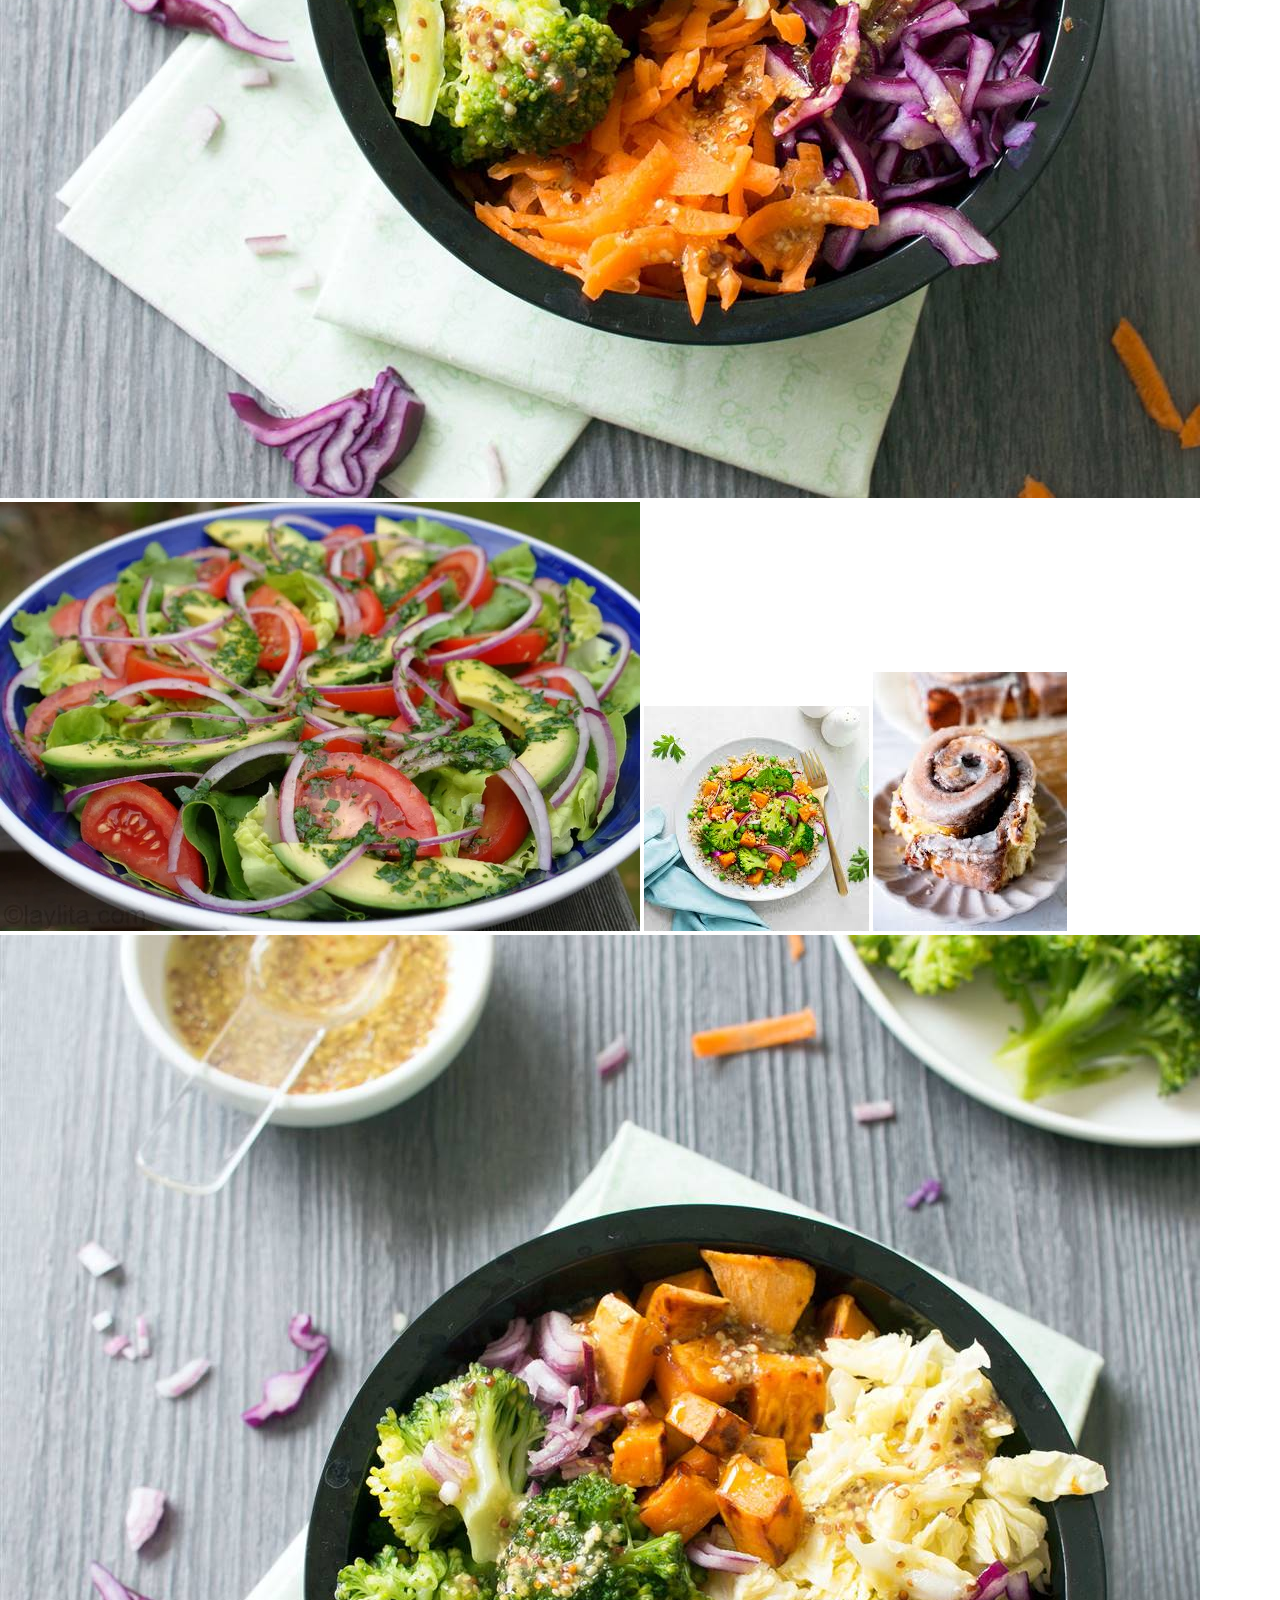
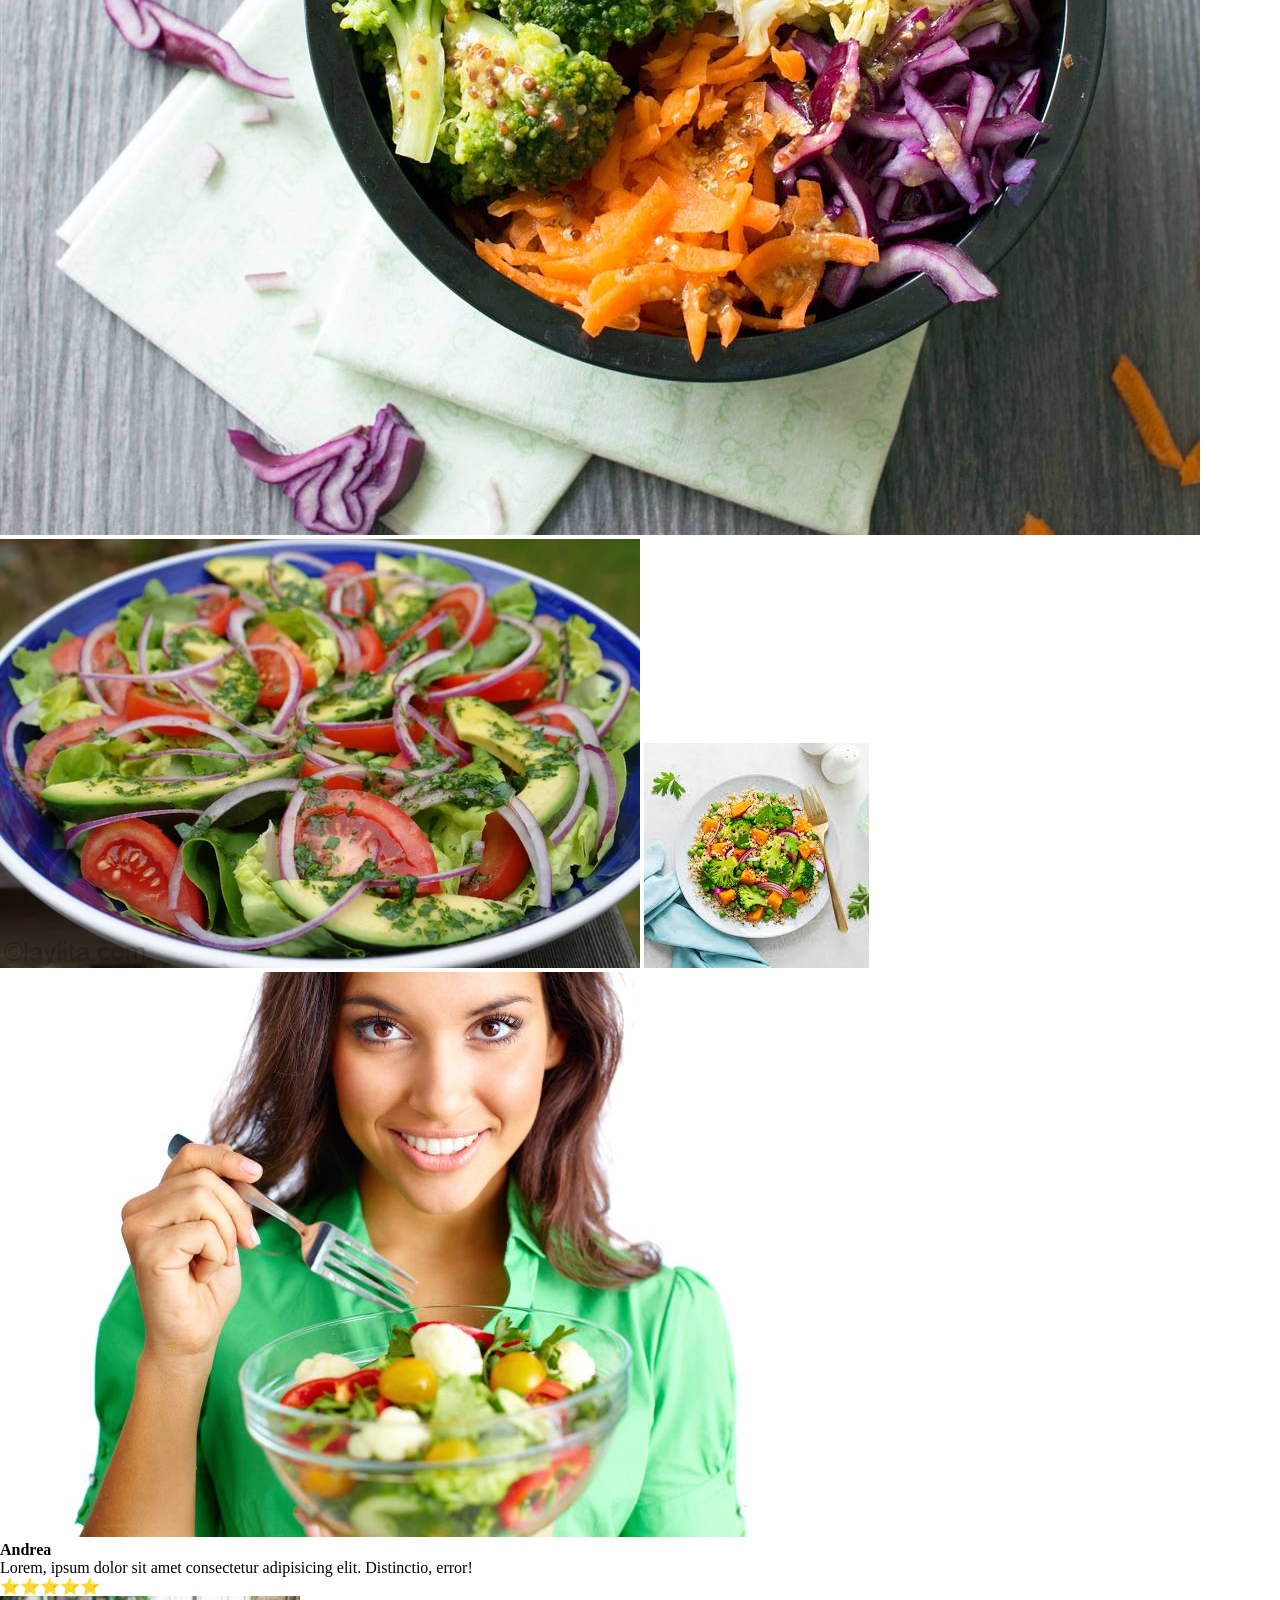
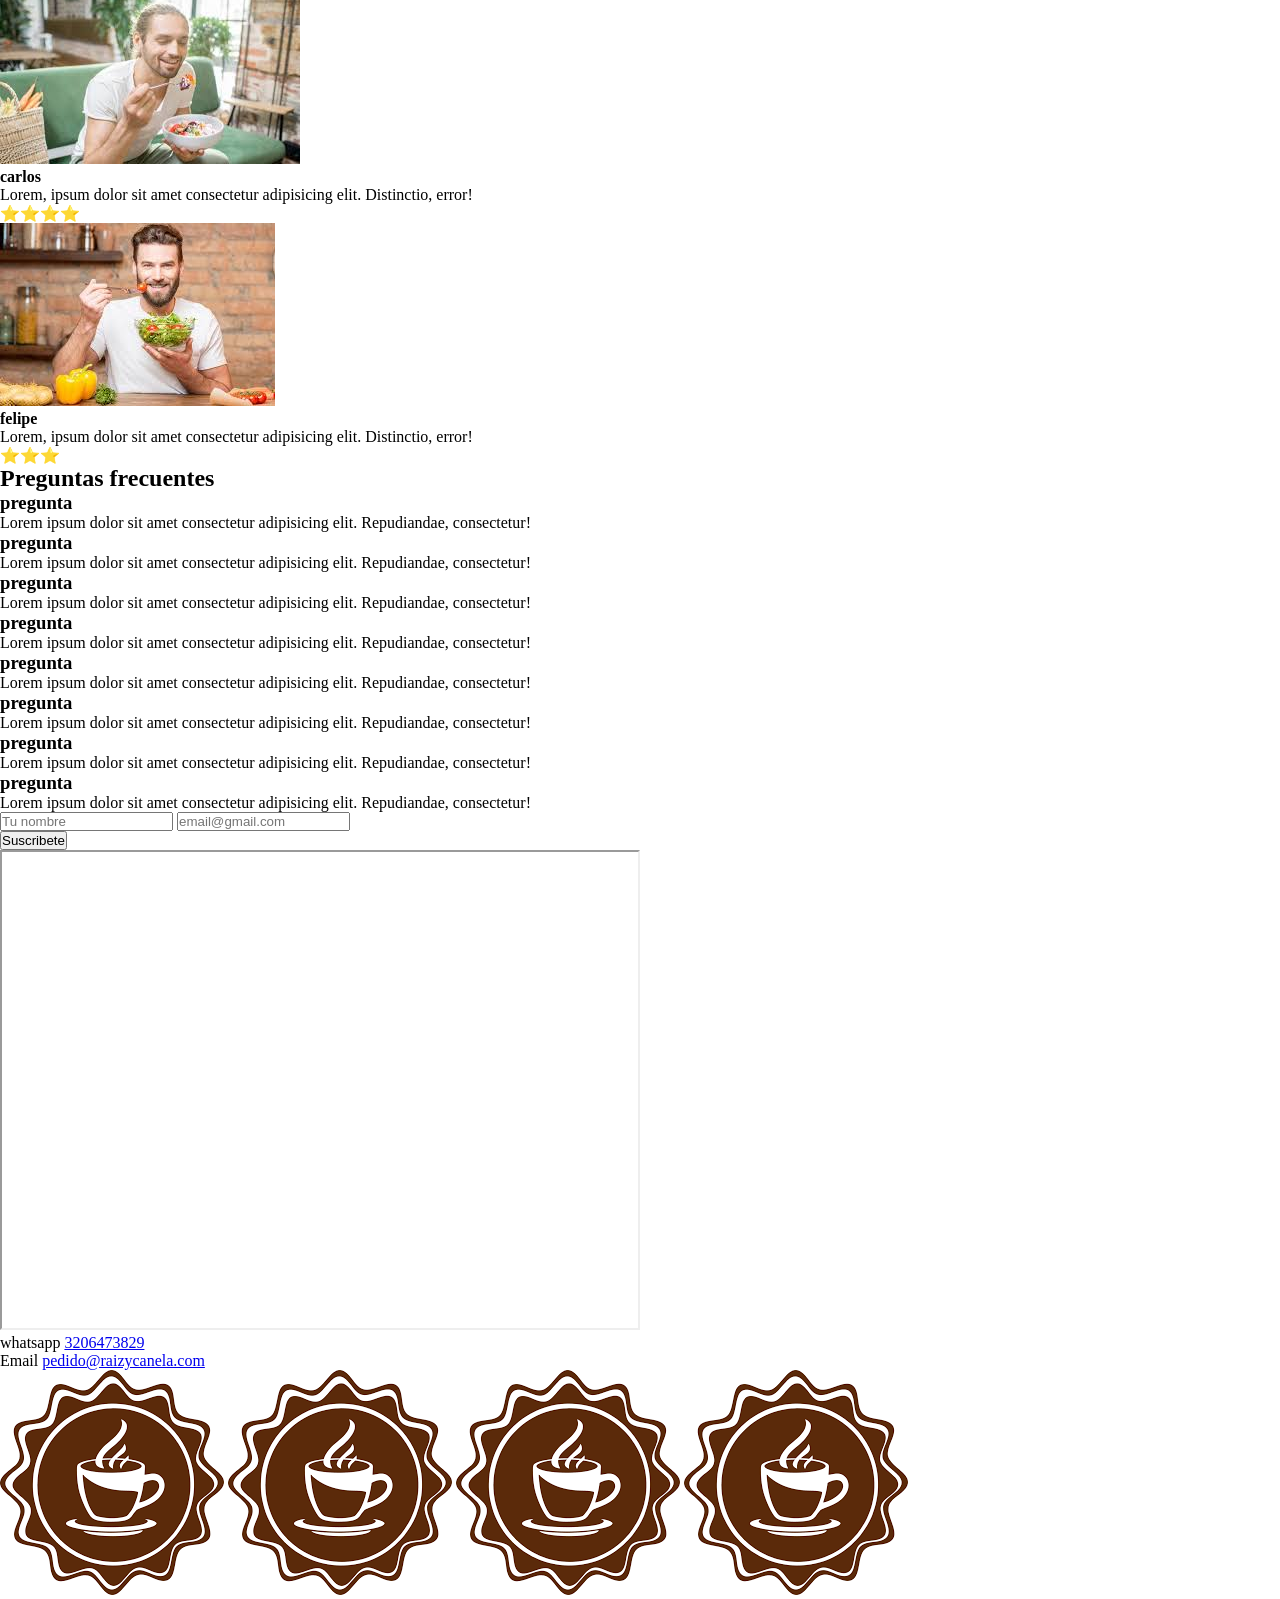
==== commit eb4c34fe: "actulizacion html css hero" ====
--- a/cafeteriavegana/home.html
+++ b/cafeteriavegana/home.html
@@ -30,16 +30,19 @@
                 </li>
             </ul>
         </nav>
-        <div>
-            <a href="https://wa.me/573206356365">Pide tu almuerzo</a>
+        <div class="boton-pedir">
+           <a href="https://wa.me/573206356365">Pide tu almuerzo</a>
         </div>
     </header>
     <section class="hero">
+        <div class="capa-oscura"></div>
+        <div class="capa-texto">
         <h1>Raiz y canela</h1>
         <p>de la raiz a la mesa</p>
         <div class="hero-botones">
             <a href="#">menu del dia </a>
             <a href="#">Reposteria vegana</a>
+            </div>
         </div>
     </section>
     <section class="Rollos">
@@ -103,9 +106,9 @@
             </div>
         </div>
         <div class="rollos-ingredientes">
-            <div class="rollos-ingredientes">Harina de espelta</div>
-            <div class="rollos-ingredientes">Azucar de coco</div>
-            <div class="rollos-ingredientes">Mantequilla de almendras</div>
+            <div class="ingredientes">Harina de espelta</div>
+            <div class="ingredientes">Azucar de coco</div>
+            <div class="ingredientes">Mantequilla de almendras</div>
         </div>
     </section>
     <section class="menu-dia">
@@ -194,7 +197,7 @@
                 <h3>Cafeteria</h3>
                 <p>
                     lunes - domingo
-                    3:00pm a 12:00pm
+                    3:00pm a 12:00am
                 </p>
             </div>
         </div>
@@ -319,7 +322,7 @@
         </div>
         <div class="redes">
             <img src="img/faviconcafeteria.png" alt="facebook">
-            <img src="img/faviconcafeteria.png" alt="instagra">
+            <img src="img/faviconcafeteria.png" alt="instagram">
             <img src="img/faviconcafeteria.png" alt="facebook">
             <img src="img/faviconcafeteria.png" alt="facebook">
         </div>
--- a/cafeteriavegana/style.css
+++ b/cafeteriavegana/style.css
@@ -5,17 +5,21 @@
     
 }
 
-@import url("https://fonts.googleapis.com/css2?family=Montserrat:wght@300;400&family=Playlist+Script&display=swap");
 
-@import url("https://fonts.googleapis.com/css2?family=Montserrat:wght@300;400&family=Playlist+Script&display=swap");
+@import url("https://fonts.googleapis.com/css2?family=Montserrat:wght@300;400;600&family=Open+Sans:wght@300;400&display=swap");
 
 :root{
     --color-fondo-principal: #FDF5E6;
     --color-texto-principal: #6E4228;
     --color-detalle-verde: #87A96B;
+    --color-btn-naranja:#d59b8d;
 
     --fuente-titulos: 'Montserrat';
-    --fuente-parrafos: 'Open sans';
+    --fuente-parrafos: 'Open sans', sans-serif;
+
+    
+    --sombra-botones-oscura: rgba(255, 255, 255, 0.24) 0px 3px 8px;
+    --sombra-botones-clara: rgba(0, 0, 0, 0.24) 0px 3px 8px;
 
 }
 
@@ -55,12 +59,65 @@
 }
 
 .boton-pedir a{
+    display: inline-block;
+    background-color: #d59b8d;
+    padding: 10px 18px;
+    border-radius: 6px;
     text-decoration: none;
-    background-color: #d59b8d;
-    padding: 30px;
-    margin: 20px;
-    height: 30px;
-    width: 100px;
-    border-radius: 5px;
+    color: white;
+    font-family: var(--fuente-titulos);
+    font-weight: 600;
+    text-transform: uppercase;
+    box-shadow: rgba(0,0,0,0.18) 0px 2px 4px;
+}
+.hero{
+    position: relative;
+    height: calc(100vh - 88px);
+    background-color: var(--color-fondo-principal);
+    background-image: url('img/fondohero.jpg');
+    background-position: center;
+    background-size: cover;
+    background-repeat: no-repeat;
+    display: flex;
+    flex-direction: column;
+    justify-content: center;
+    align-items: center;
+    
+}
 
+.capa-oscura{
+    position:absolute;
+    width: 100%;
+    height: 100%;
+    background-color: rgba(0, 0, 0 , 0.4);
+    z-index: 0;
+
+}
+
+.capa-texto{
+    z-index: 1;
+}
+
+.hero{
+    text-align: center;
+
+    h1{
+        color: white;
+        font-size: 3rem;
+        text-transform : uppercase;
+    }
+    p{
+        color: white;
+    }
+    a{
+        text-decoration: none;
+        color: white;
+        background-color: var(--color-btn-naranja);
+        padding: 10px 30px;
+        border-radius: 5px;
+        box-shadow: var(--sombra-botones-clara);
+    }
+    .hero-botones{
+        margin-top: 30px;
+    }
 }
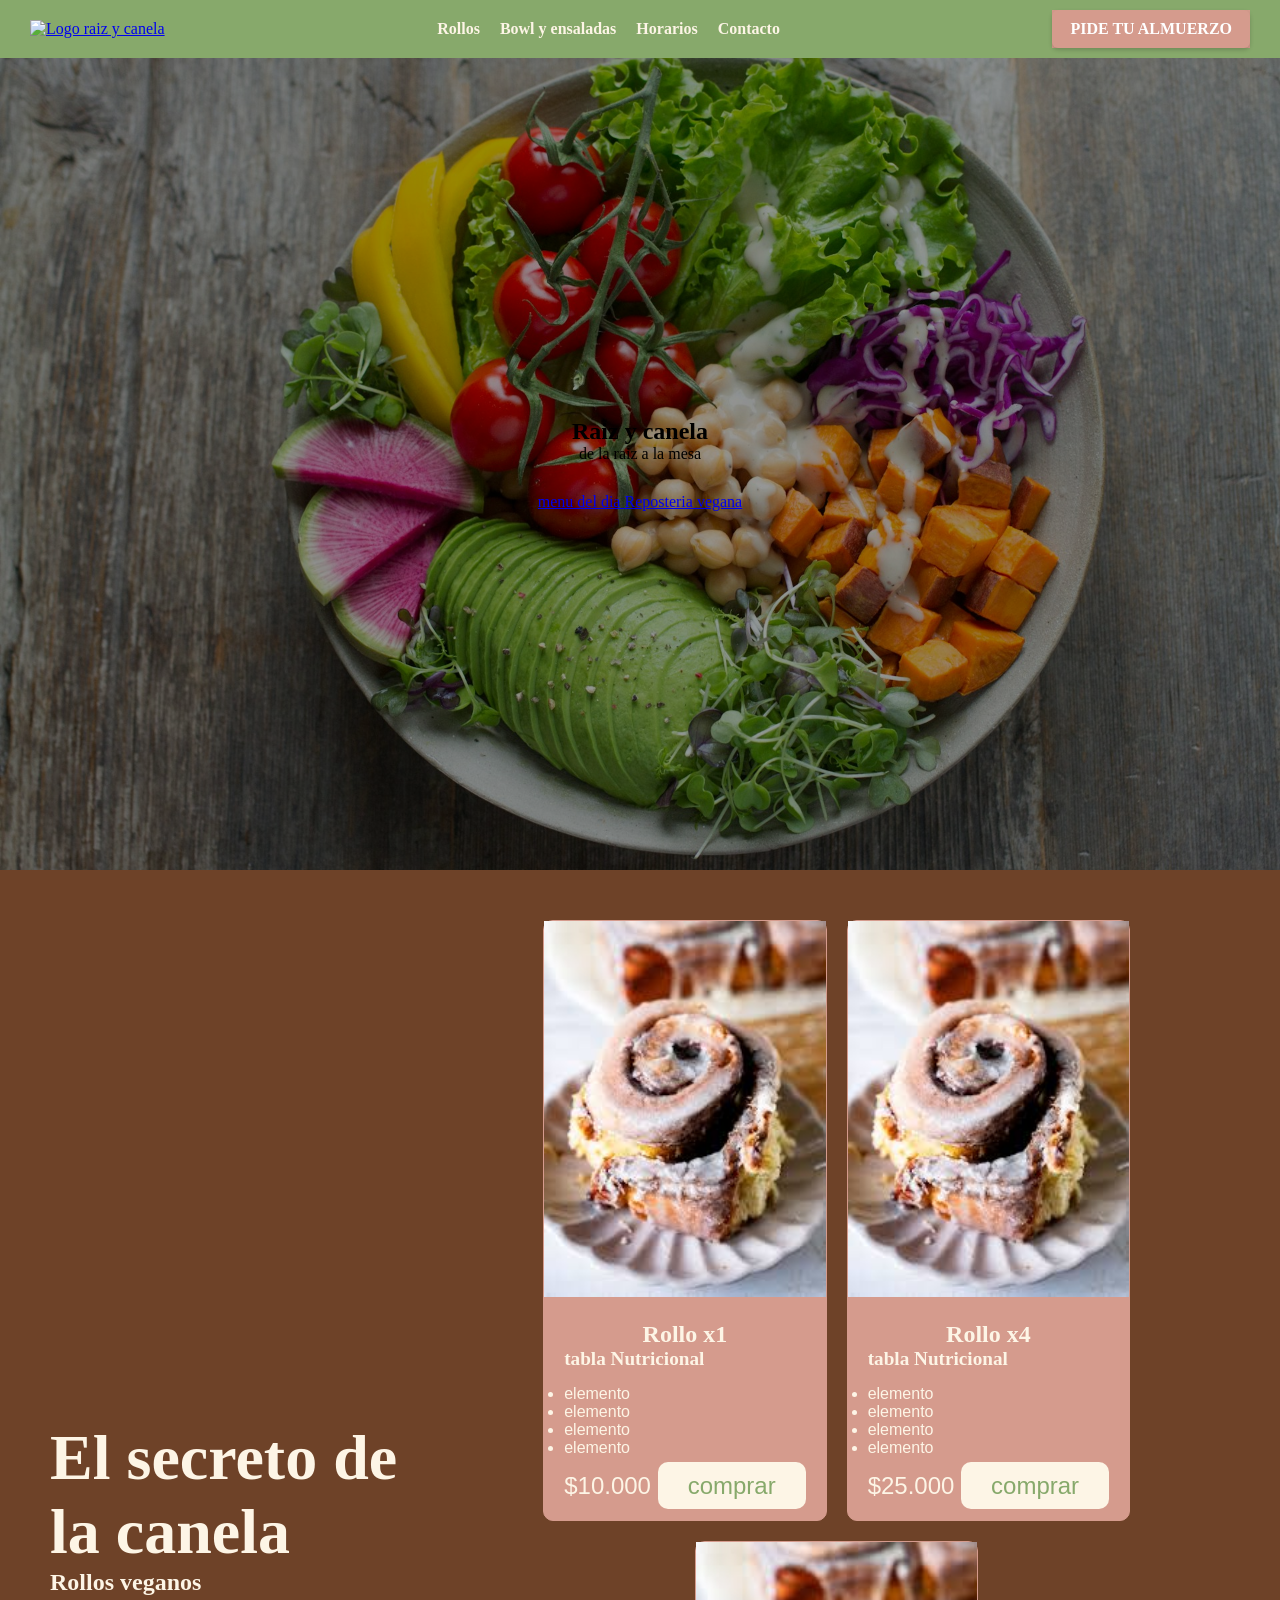
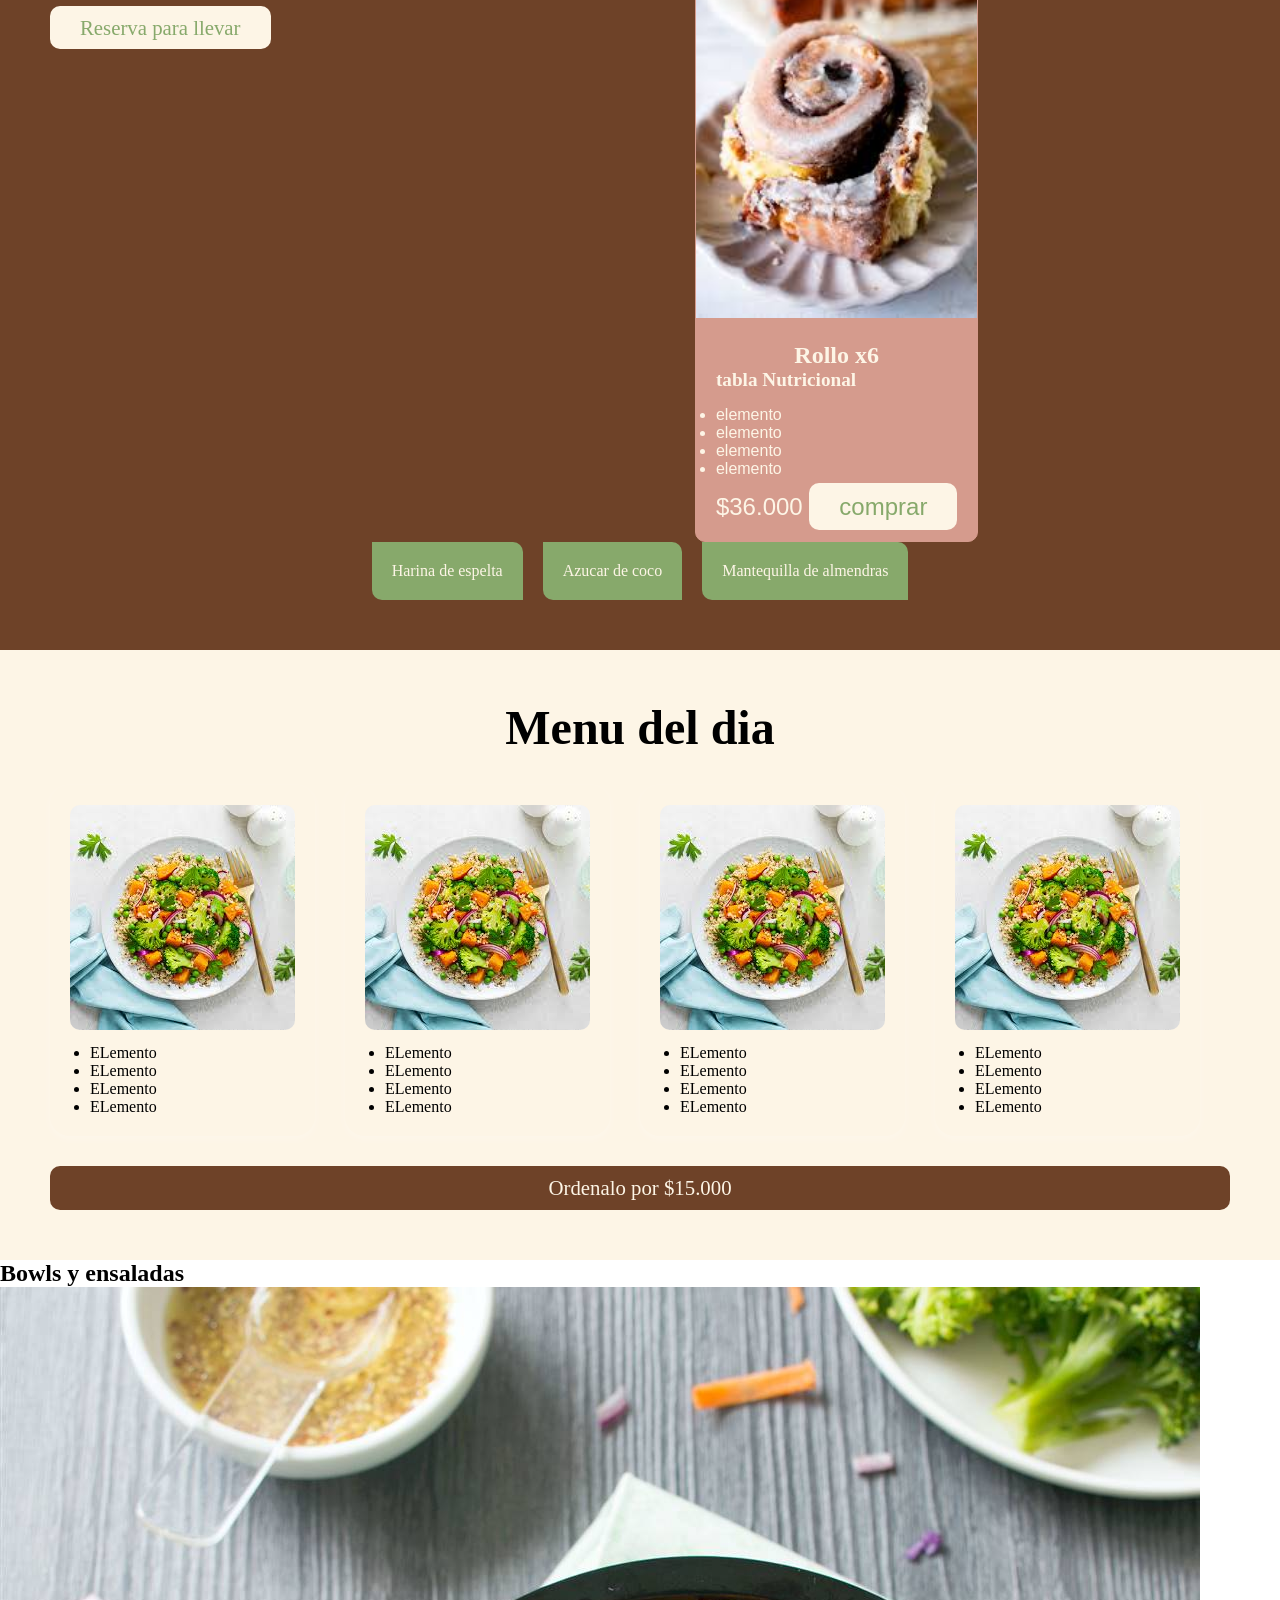
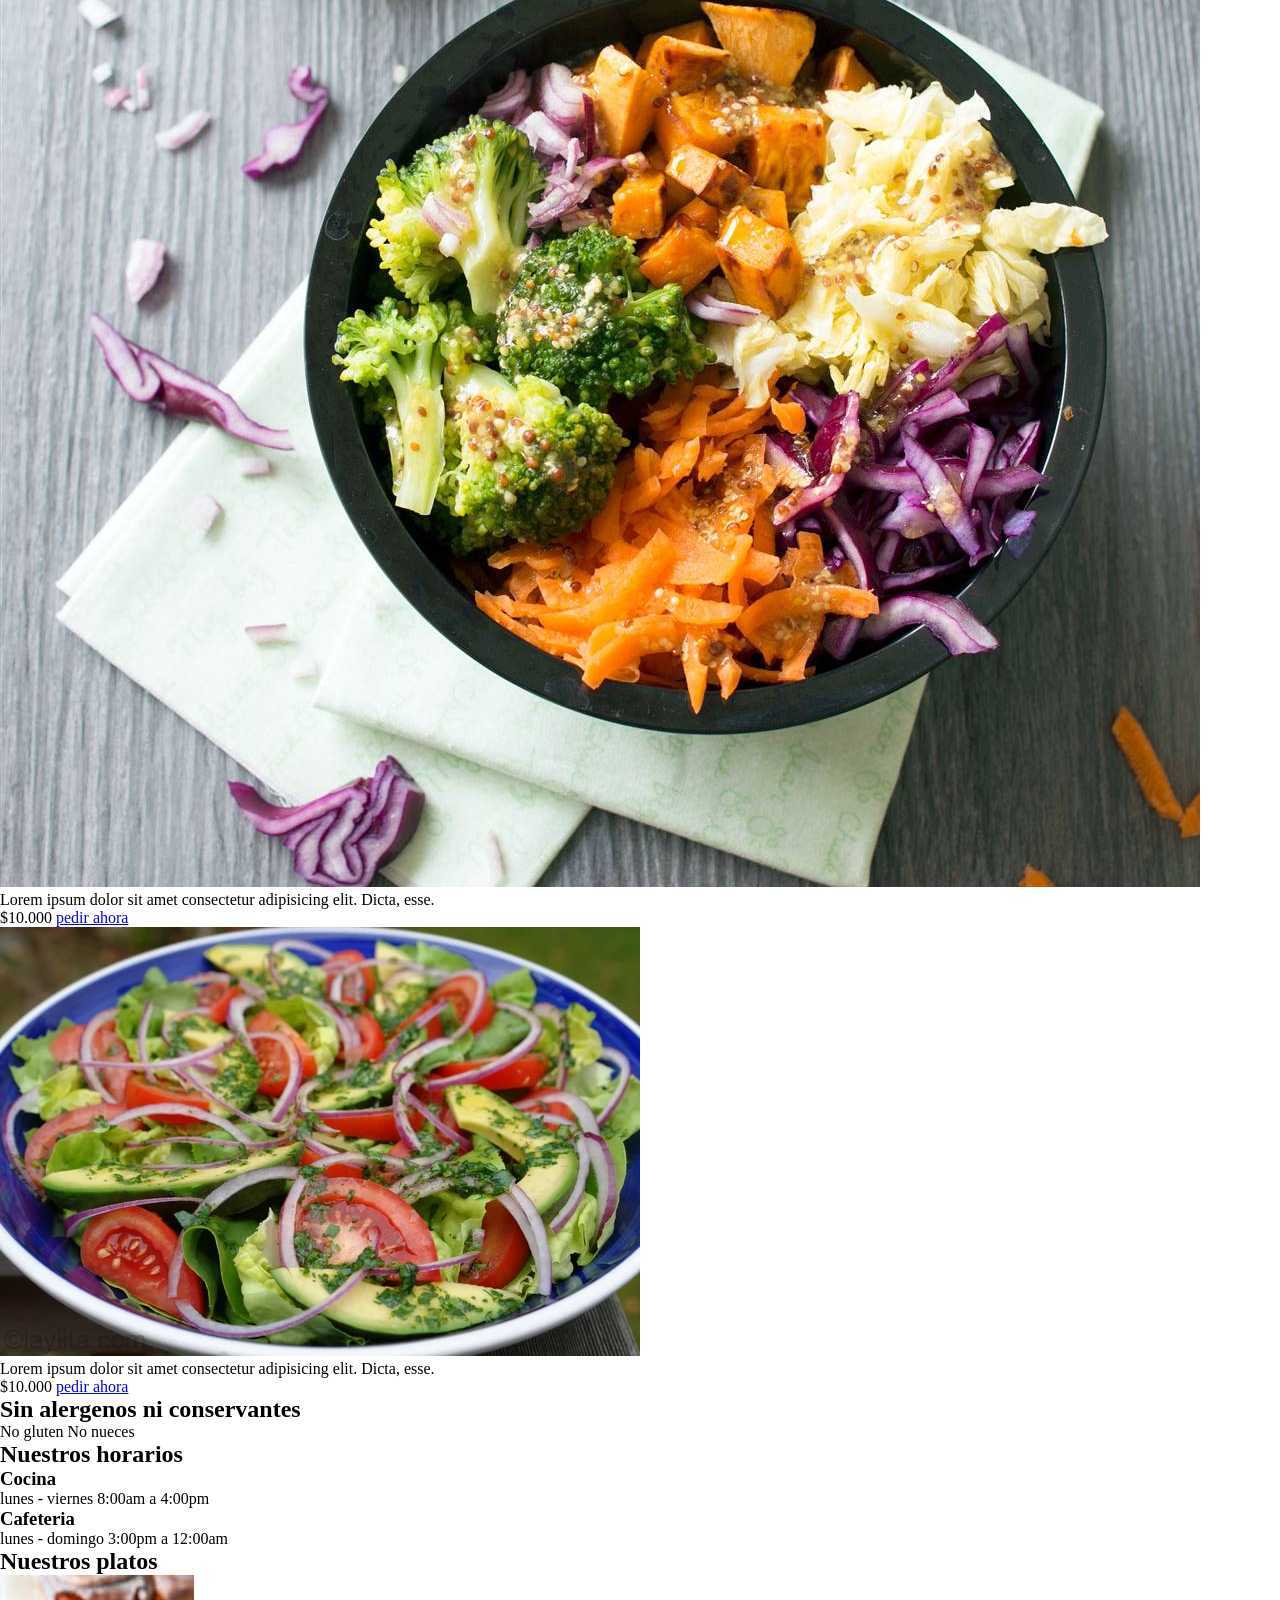
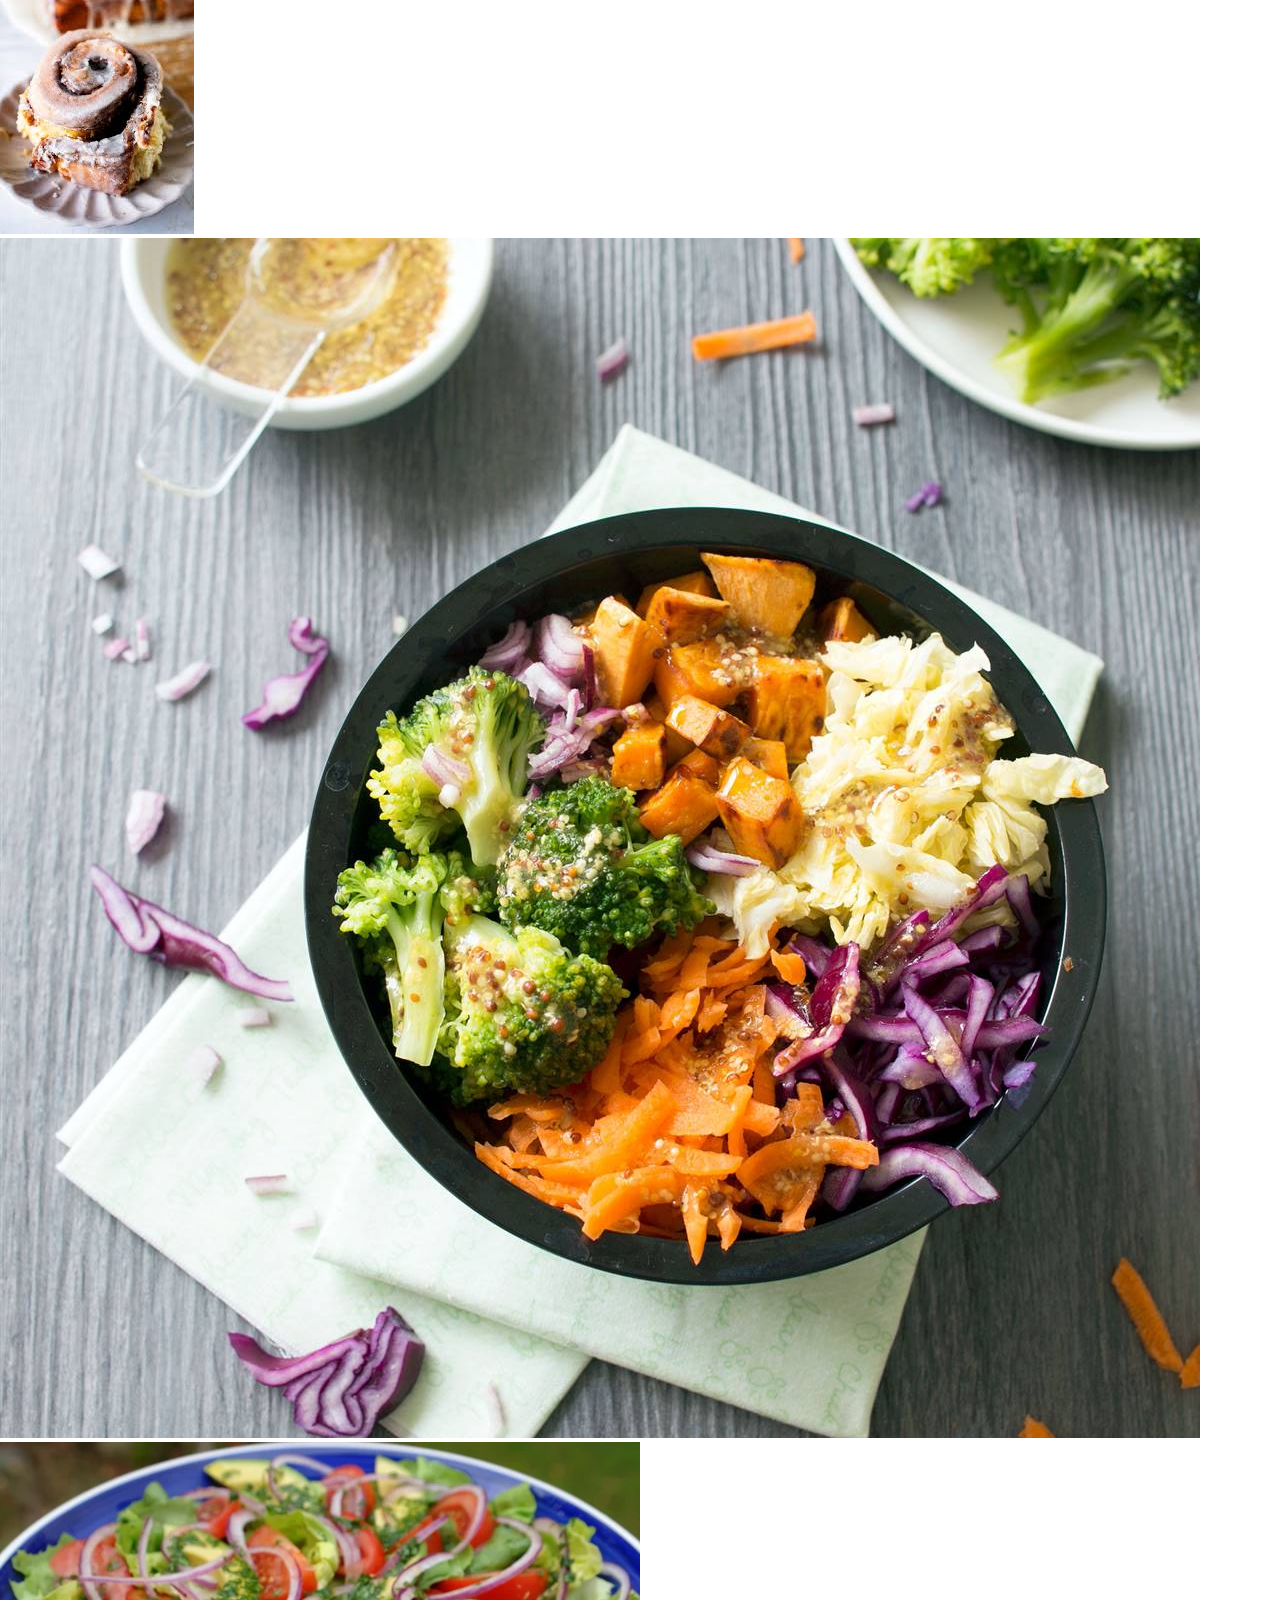
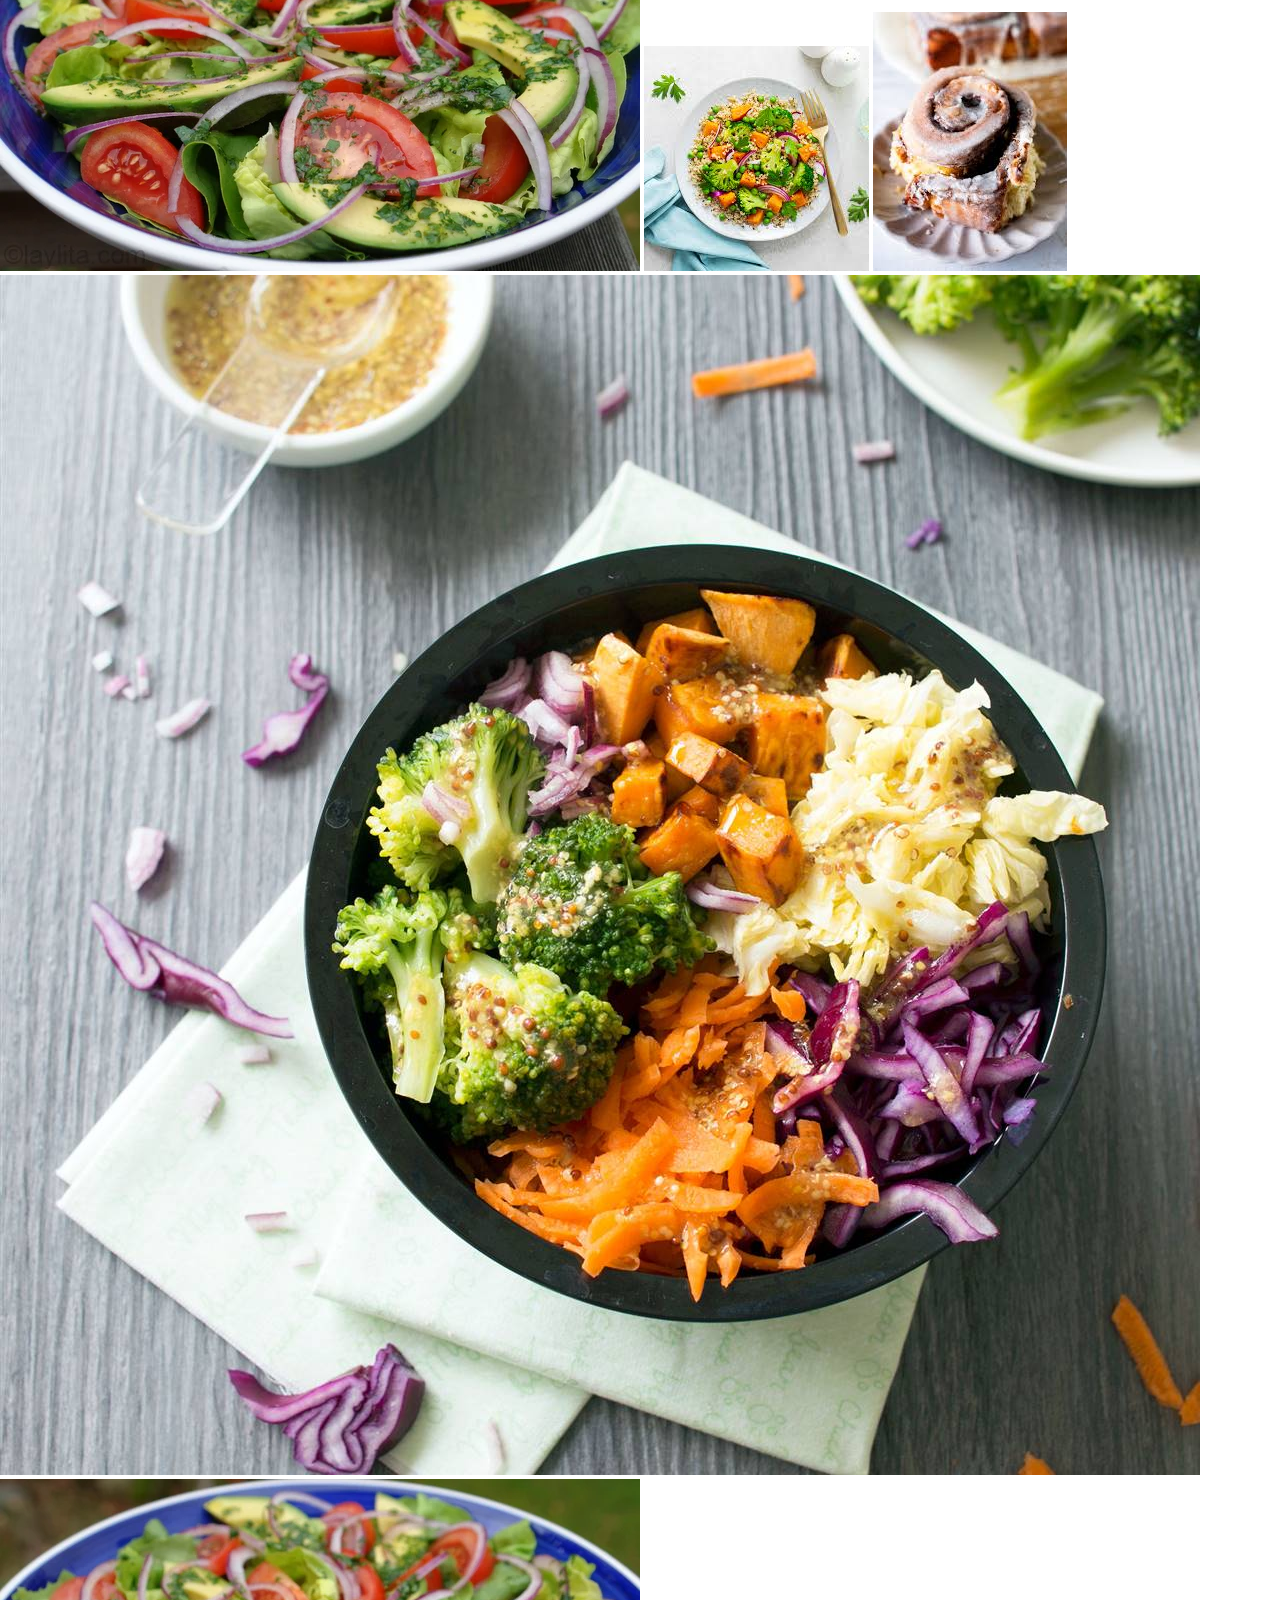
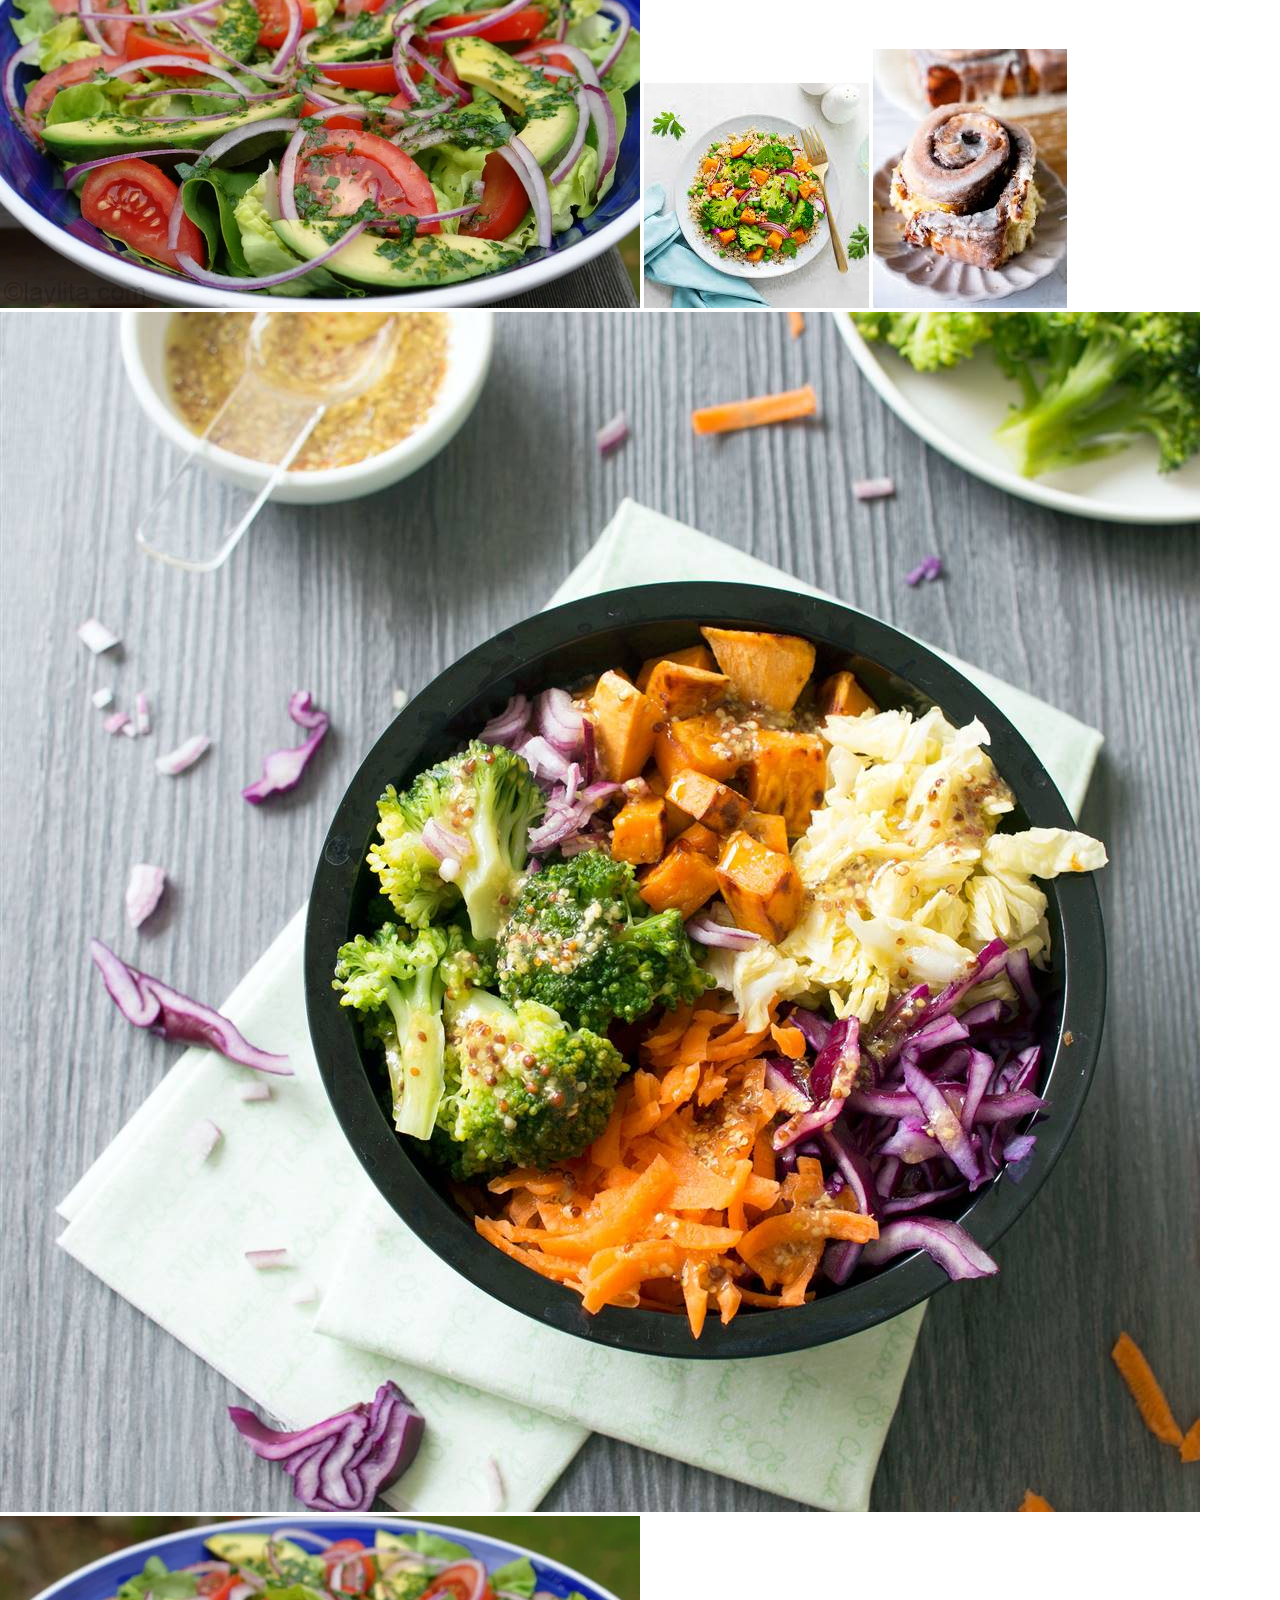
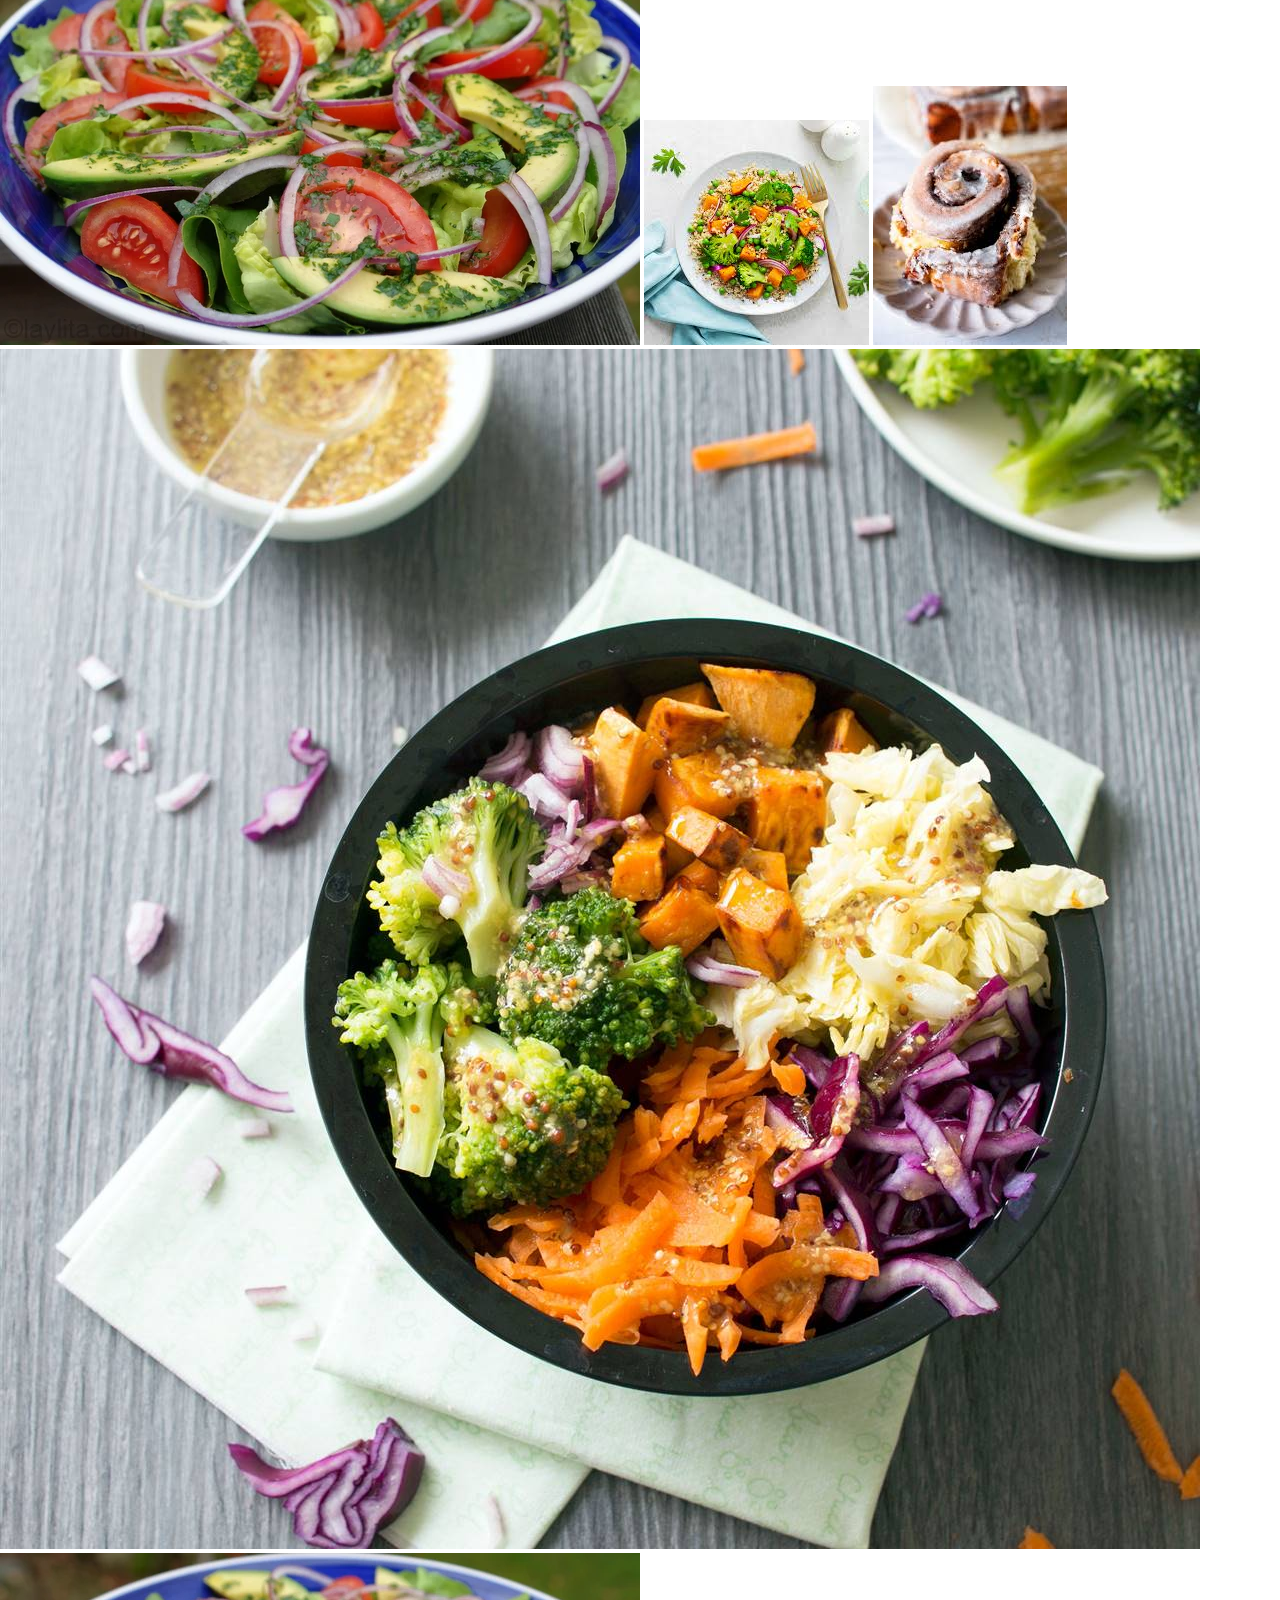
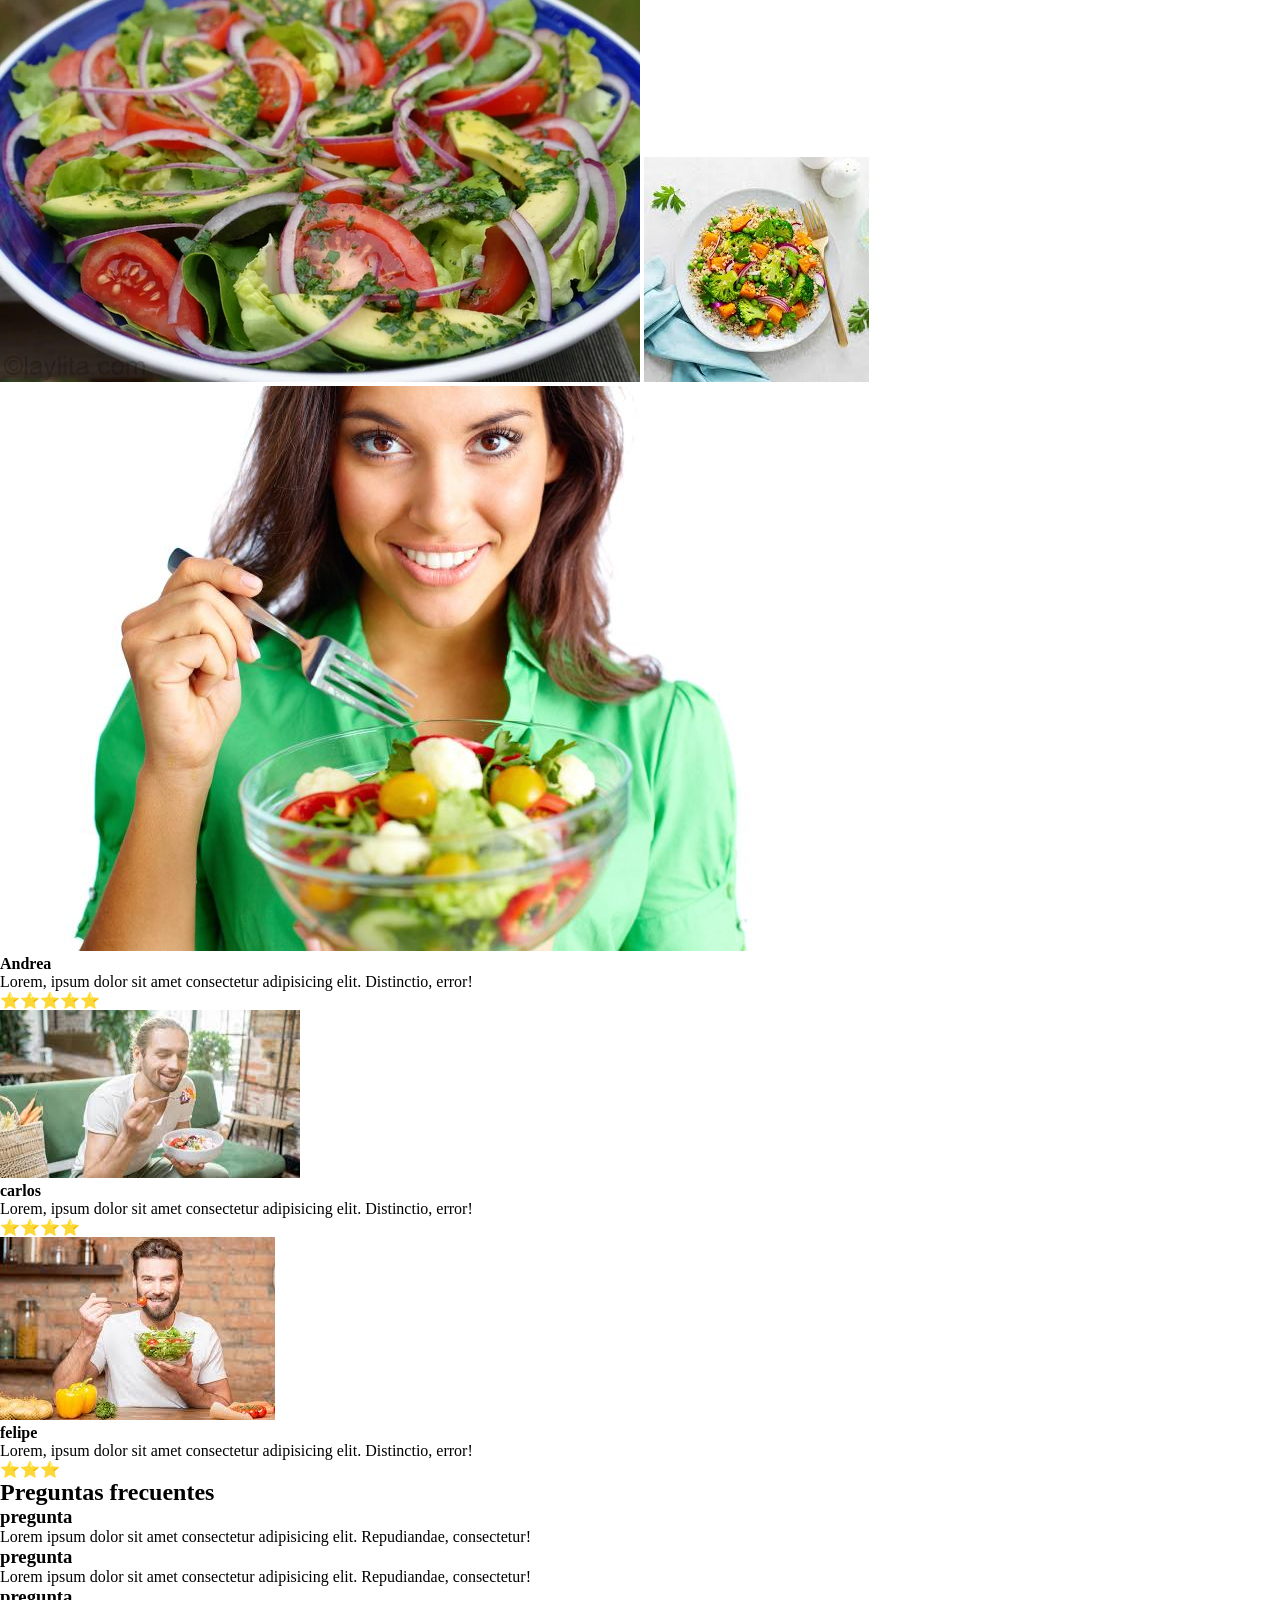
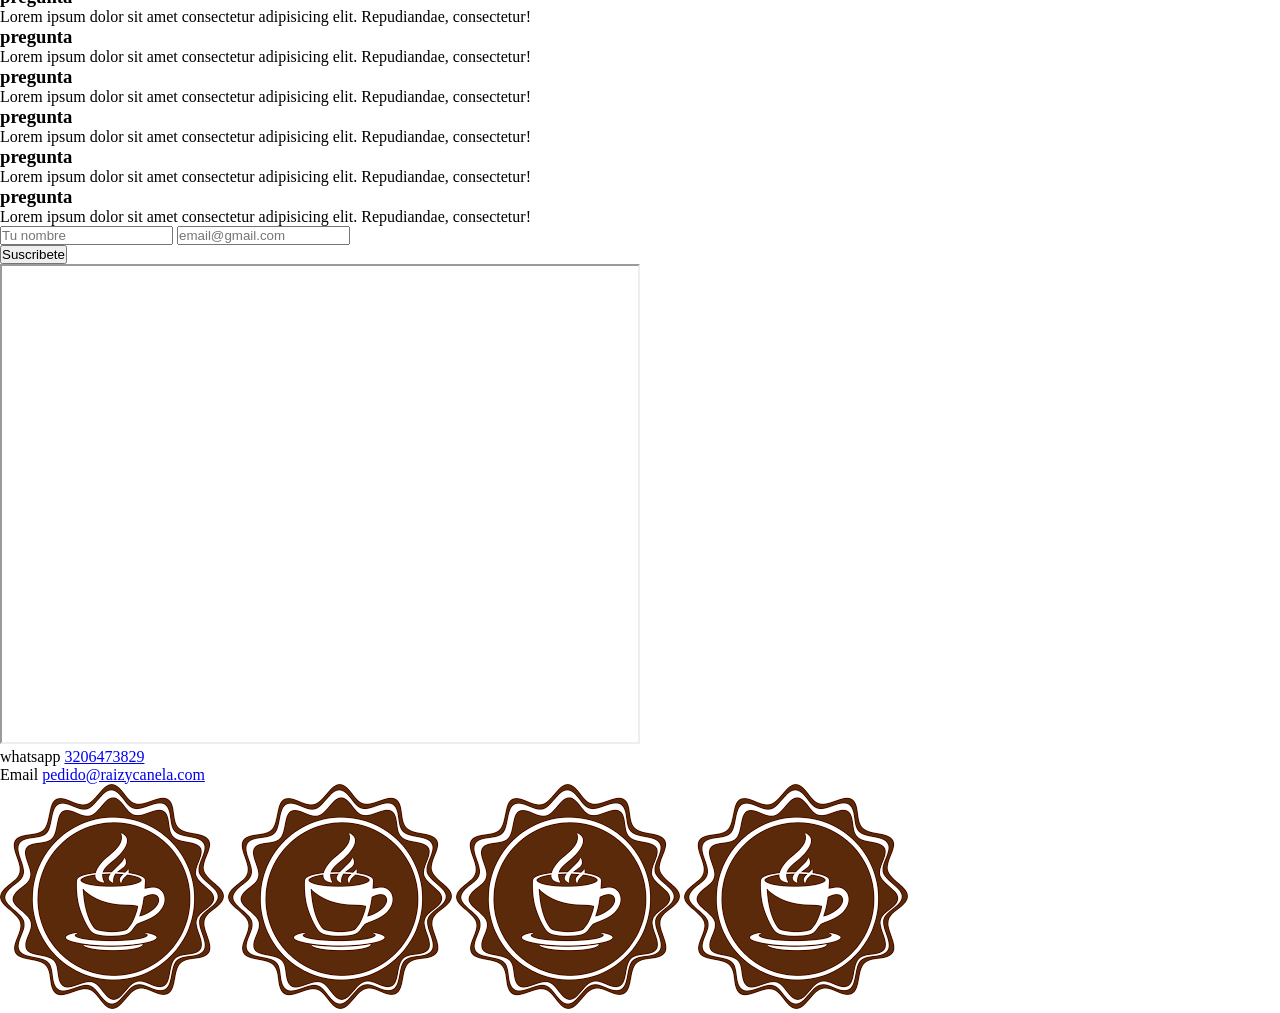
==== commit 0c67f251: "avance 2 seccion" ====
--- a/cafeteriavegana/home.html
+++ b/cafeteriavegana/home.html
@@ -45,7 +45,7 @@
             </div>
         </div>
     </section>
-    <section class="Rollos">
+    <section class="rollos">
         <div class="rollos-contenido">
             <div class="rollos-descripcion">
                 <h2>El secreto de la canela</h2>
@@ -53,9 +53,11 @@
                 <a href="https://wa.me/573245672290">Reserva para llevar</a>
             </div>
             <div class="rollos-productos">
-                <article class="produto">
+                <article class="producto">
                     <img src="img/foto-producto.jpg" alt="rollo de canela x1">
-                    <h2>Rollo x1</h2>
+
+                    <div class="contenido-rollos">
+                        <h2>Rollo x1</h2>
                     <h3>tabla Nutricional</h3>
                     <ul>
                         <li>elemento</li>
@@ -68,11 +70,13 @@
                         <span>$10.000</span>
                         <a href="https://wa.me/573104235567">comprar</a>
                     </div>
+                    </div>
                 </article>
 
-                <article class="produto">
+                <article class="producto">
                     <img src="img/foto-producto.jpg" alt="rollo de canela x4">
-                    <h2>Rollo x1</h2>
+                    <div class="contenido-rollos">
+                        <h2>Rollo x4</h2>
                     <h3>tabla Nutricional</h3>
                     <ul>
                         <li>elemento</li>
@@ -85,11 +89,13 @@
                         <span>$25.000</span>
                         <a href="https://wa.me/573104235567">comprar</a>
                     </div>
+                    </div>
                 </article>
 
-                <article class="produto">
+                <article class="producto">
                     <img src="img/foto-producto.jpg" alt="rollo de canela x6">
-                    <h2>Rollo x1</h2>
+                    <div class="contenido-rollos">
+                        <h2>Rollo x6</h2>
                     <h3>tabla Nutricional</h3>
                     <ul>
                         <li>elemento</li>
@@ -101,6 +107,7 @@
                     <div class="precio">
                         <span>$36.000</span>
                         <a href="https://wa.me/573104235567">comprar</a>
+                    </div>
                     </div>
                 </article>
             </div>
@@ -151,7 +158,7 @@
                 </ul>
             </article>
         </div>
-        <a href="https://wa.me/573104235567">Ordenalo por <span> $15.000</span></a>
+        <a class="estilo-botones" href="https://wa.me/573104235567">Ordenalo por <span> $15.000</span></a>
     </section>
     
     <section class="bowls">
@@ -162,8 +169,8 @@
              <article class="bowls-items">
                 <img src="img/bowl.jpg" alt="producto bowl">
                 <p>Lorem ipsum dolor sit amet consectetur adipisicing elit. Dicta, esse.</p>
-                <span>$10.000
-                    <a href="https://wa.me/3206473256">pedir ahora</span></a>
+                <span>$10.000</span>
+                    <a href="https://wa.me/3206473256">pedir ahora</a>
 
             </article>
             <article class="ensalada-items">
--- a/cafeteriavegana/style.css
+++ b/cafeteriavegana/style.css
@@ -20,6 +20,8 @@
     
     --sombra-botones-oscura: rgba(255, 255, 255, 0.24) 0px 3px 8px;
     --sombra-botones-clara: rgba(0, 0, 0, 0.24) 0px 3px 8px;
+
+    --margen-interna-secciones:50px;
 
 }
 
@@ -101,23 +103,192 @@
 .hero{
     text-align: center;
 
-    h1{
-        color: white;
-        font-size: 3rem;
-        text-transform : uppercase;
-    }
-    p{
-        color: white;
+.hero h1{
+    color: white;
+    font-size: 3rem;
+    text-transform: uppercase;
+}
+
+.hero p{
+    color: white;
+}
+
+.hero a{
+    text-decoration: none;
+    color: white;
+    background-color: var(--color-btn-naranja);
+    padding: 10px 30px;
+    border-radius: 5px;
+    box-shadow: var(--sombra-botones-clara);
+}
+    .hero-botones{
+        margin-top: 30px;
+    }
+}
+
+.rollos{
+    background-color: var(--color-texto-principal);
+    display: flex;
+    flex-direction: column;
+    justify-content: center;
+    align-items: center;
+    padding: var(--margen-interna-secciones);
+    color: var(--color-fondo-principal);
+
+}
+
+.rollos-contenido{
+    display: flex;
+    flex-direction: row;
+    justify-content: center;
+    align-items: center;
+    width: 100%;
+}
+
+.rollos-descripcion{
+    flex: 1;
+    width: 100%;
+
+    h2{
+        font-family: var(--fuente-titulos);
+        font-size: 4rem;
+    }
+    h3{
+        font-family: var(--fuente-titulos);
+        font-size: 1.5rem;
+        margin-bottom: 20px;
+
     }
     a{
         text-decoration: none;
-        color: white;
-        background-color: var(--color-btn-naranja);
+        color: var(--color-detalle-verde);
+        background-color: var(--color-fondo-principal);
         padding: 10px 30px;
-        border-radius: 5px;
-        box-shadow: var(--sombra-botones-clara);
-    }
-    .hero-botones{
-        margin-top: 30px;
-    }
-}+        border-radius: 10px;
+        text-align: center;
+        font-size: 1.3rem;
+    }
+}
+
+.rollos-productos{
+    flex: 2;
+    width: 100%;
+    display: flex;
+    flex-direction: row;
+    justify-content: center;
+    align-items: center;
+    flex-wrap: wrap;
+    gap: 20px;
+}
+
+.producto{
+    border: 1px solid var(--color-btn-naranja);
+    border-radius: 10px;
+    background-color: var(--color-btn-naranja);
+}
+
+.contenido-rollos{
+    padding: 20px;
+    font-family: var(--fuente-parrafos);
+
+
+
+    h2{
+        text-align: center;
+        font-size: 1.5rem;
+        font-family: var(--fuente-titulos);
+    }
+    h3{
+        font-size: 1.2rem;
+        font-family: var(--fuente-titulos);
+    }
+    ul{
+        margin: 15px 0px;
+
+    }
+    .precio{
+        font-size: 1.5rem;
+    }
+
+    .precio a{
+        text-decoration: none;
+        color: var(--color-detalle-verde);
+        background-color: var(--color-fondo-principal);
+        padding: 10px 30px;
+        border-radius: 10px;
+
+    }
+}
+
+.rollos-productos img{
+    width: 100%;
+}
+
+.estilo-botones{
+        text-decoration: none;
+        color: var(--color-detalle-verde);
+        background-color: var(--color-fondo-principal);
+        padding: 10px 30px;
+        border-radius: 10px;
+        text-align: center;
+        font-size: 1.3rem;
+}
+
+.rollos-ingredientes{
+    display: flex;
+    flex-direction: row;
+    justify-content: space-between;
+    text-align: center;
+    gap: 20px;
+
+    .ingredientes{
+        background-color: var(--color-detalle-verde);box-shadow: rgba
+        (50, 50, 93, 0.25) 0px 30px 60px -12px 
+        inset, rgba(0, 0, 0 , 0.3) 0px 18px 36px 
+        -18px inset;
+        padding: 20px;
+        border-radius: 0px 10px 0px 10px ;
+    }
+
+}
+
+.menu-dia{
+    background-color: var(--color-fondo-principal);
+    display: flex;
+    flex-direction: column;
+    gap: 30px;
+    padding: var(--margen-interna-secciones);
+    text-align: center;
+
+    h2{
+        font-family: var(--fuente-titulos);
+        font-size: 3rem;
+
+    }
+    .menu-items{
+        display: flex;
+        gap: 30px;
+        flex-wrap: wrap;
+
+    }
+
+    .opcion-almuerzo{
+        box-shadow: var(--sombra-botones-oscura);
+        padding: 20px;
+        border-radius: 20px;
+        text-align: left;
+
+        img{
+            border-radius: 10px;
+        }
+        ul{
+            margin-left: 20px;
+            margin-top: 10px;
+        }
+    }
+    
+    a{
+        background-color: var(--color-texto-principal);
+        color: var(--color-fondo-principal);
+    }
+}
